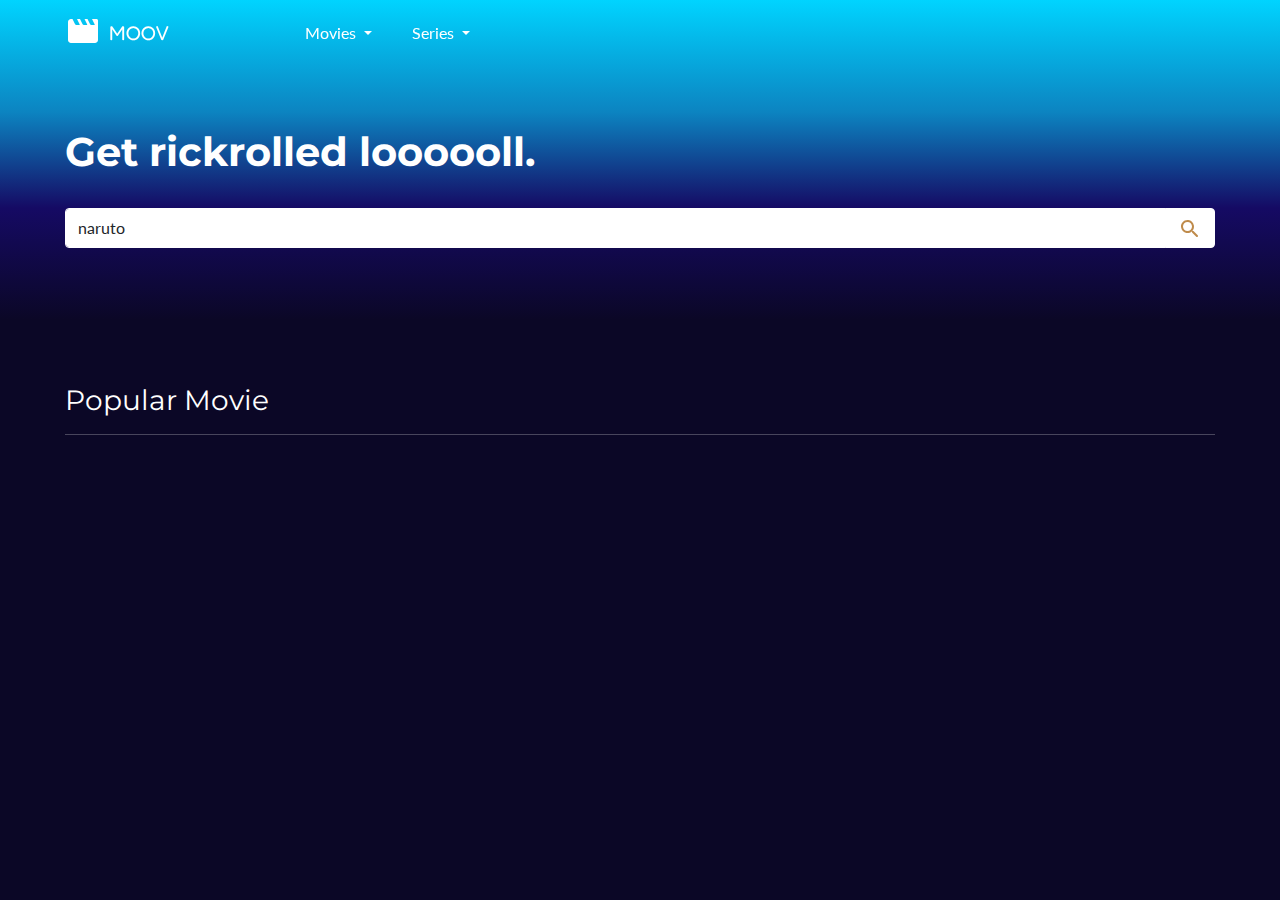
==== index.html @ d7548605 "Home, movies, series" ====
<!doctype html>
<html lang="en">
<head id="head">
    <meta charset="UTF-8">
    <meta name="viewport"
          content="width=device-width, user-scalable=no, initial-scale=1.0, maximum-scale=1.0, minimum-scale=1.0">
    <meta http-equiv="X-UA-Compatible" content="ie=edge">
    <title>Paguyuban Movies</title>
    <link rel="icon" href="https://trendnesia.com/wp-content/uploads/2021/03/menggokil.jpg" type="image/gif"
          sizes="16x16">
    <title>Paguyuban Movies</title>
    <!-- CSS -->
    <link rel="stylesheet" href="style.css">
    <!-- FONT -->
    <link rel="preconnect" href="https://fonts.gstatic.com">
    <link
        href="https://fonts.googleapis.com/css2?family=Fredoka+One&family=Lato:wght@400;700&family=Montserrat:wght@500&display=swap"
        rel="stylesheet">

    <!--    BOOTSTRAP-->
    <link rel="stylesheet" href="css/bootstrap-icons.css">
    <link rel="stylesheet" href="css/bootstrap.min.css">
</head>
<body class="body">
<!--NAVBAR-->
<nav class="navbar navbar-dark navbar-expand-lg fixed-top" id="navigation">
    <div class="container-fluid col-md-11">
        <div class="navbar-brand col-md-2 d-flex justify-content-start">
            <svg xmlns="http://www.w3.org/2000/svg" height="36px" viewBox="0 0 24 24" width="36px" fill="#FFFFFF">
                <path
                    d="M18 4l1.82 3.64c.08.16-.04.36-.22.36h-1.98c-.38 0-.73-.21-.89-.55L15 4h-2l1.82 3.64c.08.16-.04.36-.22.36h-1.98c-.38 0-.73-.21-.89-.55L10 4H8l1.82 3.64c.08.16-.04.36-.22.36H7.62c-.38 0-.73-.21-.9-.55L5 4H4c-1.1 0-2 .9-2 2v12c0 1.1.9 2 2 2h16c1.1 0 2-.9 2-2V5c0-.55-.45-1-1-1h-3z"/>
            </svg>
            <h5 class="ms-2 mt-2 title">
                <a href="index.html" class="text-decoration-none text-reset">
                    MOOV
                </a>
            </h5>
        </div>
        <button class="navbar-toggler" type="button" data-bs-toggle="collapse"
                data-bs-target="#navbarSupportedContent" aria-controls="navbarSupportedContent"
                aria-expanded="false" aria-label="Toggle navigation">
            <span class="navbar-toggler-icon"></span>
        </button>
        <div class="collapse navbar-collapse" id="navbarSupportedContent">
            <ul class="navbar-nav me-auto mx-4 mb-lg-0">
                <li class="nav-item dropdown me-4">
                    <a class="nav-link active dropdown-toggle" href="#" id="navbarDropdown"
                       role="button" data-bs-toggle="dropdown" aria-expanded="false">
                        Movies
                    </a>
                    <ul class="dropdown-menu" aria-labelledby="navbarDropdown">
                        <li><a class="dropdown-item" href="movies.html" id="popularMoviesBtn">Popular</a></li>
                        <li><a class="dropdown-item" href="movies.html" id="upcomingMoviesBtn">Upcoming</a></li>
                        <li><a class="dropdown-item" href="movies.html" id="topRatedMoviesBtn">Top Rated</a></li>
                    </ul>
                </li>
                <li class="nav-item dropdown me-4">
                    <a class="nav-link active dropdown-toggle" href="#" id="navbarDropdown"
                       role="button" data-bs-toggle="dropdown" aria-expanded="false">
                        Series
                    </a>
                    <ul class="dropdown-menu" aria-labelledby="navbarDropdown">
                        <li><a class="dropdown-item" href="movies.html" id="popularSeriesBtn">Popular</a></li>
                        <li><a class="dropdown-item" href="movies.html" id="upcomingSeriesBtn">Upcoming</a></li>
                        <li><a class="dropdown-item" href="movies.html" id="topRatedSeriesBtn">Top Rated</a></li>
                    </ul>
                </li>
            </ul>
        </div>
</nav>
<!--  -->

<!--HEADER-->

<div class="jumbotron jumbotron-fluid my-mt" id="jumbotron">
    <div class="container-fluid col-md-11">
        <h1 class="title display-6 fw-bold">Get rickrolled loooooll.</h1>
        <br>
        <div class="input-group mb-0">
            <input type="text" class="form-light form-control rounded-start" placeholder="ex. Man of Steel" aria-label="Recipient's username"
                   aria-describedby="button-addon2" id="search-input" value="naruto">
            <button class="btn light" type="button" id="search-button">
                <svg xmlns="http://www.w3.org/2000/svg" height="24px" viewBox="0 0 24 24" width="24px" fill="#BF8B4B"><path d="M0 0h24v24H0V0z" fill="none"/><path d="M15.5 14h-.79l-.28-.27c1.2-1.4 1.82-3.31 1.48-5.34-.47-2.78-2.79-5-5.59-5.34-4.23-.52-7.79 3.04-7.27 7.27.34 2.8 2.56 5.12 5.34 5.59 2.03.34 3.94-.28 5.34-1.48l.27.28v.79l4.25 4.25c.41.41 1.08.41 1.49 0 .41-.41.41-1.08 0-1.49L15.5 14zm-6 0C7.01 14 5 11.99 5 9.5S7.01 5 9.5 5 14 7.01 14 9.5 11.99 14 9.5 14z"/></svg>
            </button>
        </div>
        <br>

        <div class="row" id="movie-list"></div>
    </div>
</div>

<!-- END HEADER-->

<!--CONTENTS-->
<div class="container-fluid">
    <div class="row mt-3 justify-content-center">
        <div class="col-md-11">
            <h3 class="title mb-3 mt-5">Popular Movie</h3>
            <hr>
            <!--    PAGINATION
            <nav aria-label="Page navigation example">
                <ul class="pagination justify-content-center" id="paginate">
                </ul>
            </nav>
            -->
            <!---->
            <div class="row" id="popular-movies"></div>
        </div>
    </div>
</div>
<!---->

<!-- Modal -->
<div class="modal fade" id="exampleModal" tabindex="-1" aria-labelledby="exampleModalLabel" aria-hidden="true">
    <div class="modal-dialog modal-lg modal-dialog-scrollable ">
        <div class="modal-content primary">
            <div class="modal-body">
                <div class="container-fluid">
                    <div class="row">
                        <p class="fs-4 title" id="title"></p>
                        <p id="original_title"></p>
                        <br><br><hr>
                        <div class="col-md-4" id="poster_path">
                        </div>
                        <div class="col-md-8">
                            <ul class="list-group">
                                <li class="list-group list-group-flush primary">
                                    <h6 class="fw-bold" style="color:#BF8B4B">Synopsis</h6>
                                    <br>
                                    <p id="synopsis"></p>
                                </li>
                                <br>
                                <li class="list-group list-group-flush primary">
                                    <h6 class="fw-bold" style="color:#BF8B4B ">Details</h6>
                                    <br>
                                    <div class="row">
                                        <div class="col-2">
                                            <p>Released</p>
                                        </div>
                                        <div class="col-1"><p> : </p></div>
                                        <div class="col-9">
                                            <p id="release_date"></p>
                                        </div>
                                    </div>
                                    <div class="row">
                                        <div class="col-2">
                                            <p>Genre</p>
                                        </div>
                                        <div class="col-1"><p> : </p></div>
                                        <div class="col-9">
                                            <p id="genres"></p>
                                        </div>
                                    </div>
                                </li>
                            </ul>
                        </div>
                    </div>
                </div>
            </div>
        </div>
    </div>
</div>
<!--END MODAL-->

<!--SCRIPTS-->
<script src="js/bootstrap.bundle.min.js"></script>
<script src="js/jquery-3.6.0.min.js"></script>
<script src="script.js"></script>
</body>
</html>
---- style.css ----
div.primary{
    background-color:#150F40;
}
li.primary{
    background-color:#150F40;
}
button.secondary{
    background-color:#BF8B4B;
    button-color:#BF8B4B;
}
input.form-light{
    border-color: white;
    font-family: 'Lato', sans-serif;
    font-weight: normal;
}
button.light{
    background-color:#FFFFFF;
    border-color: white;
}
a.secondary{
    color: #BF8B4B;
    border-color: #BF8B4B;
}
a.secondary:hover{
    background-color:#BF8B4B;
    border-color: #BF8B4B;
}
p.secondary{
    color:#BF8B4B;
}
span.input-group-text{
    background-color: white;
    border-color: transparent;
}
.body{
    background-color: #0B0726;
    color: white;
    font-family: 'Lato', sans-serif;
}
.navbar{
    background-color:transparent;
}
.fixed-top.scrolled {
    background-color: #150F40 !important;
    transition: background-color 200ms linear;
    box-shadow: 0px 10px 40px 15px rgba(0,0,0,0.50);
    -webkit-box-shadow: 0px 10px 40px 15px rgba(0,0,0,0.50);
    -moz-box-shadow: 0px 10px 40px 15px rgba(0,0,0,0.50);
}
.secondary{
    background-color:#BF8B4B;
}
h5.title{
    font-family: 'Fredoka One', cursive;
}
.title{
    font-family: 'Montserrat', sans-serif;
    font-weight: normal;
}
content{
    font-family: 'Lato', sans-serif;
    font-weight: normal;
}
div.content{
    vertical-align: middle;
    overflow: hidden;
    position: relative;
}
.modal{
    background-color: rgba(11,7,38,0.70);
}
.my-mt{
    padding-top: 8rem;
    padding-bottom: 3rem;
    background: rgb(11,7,38);
    background: linear-gradient(0deg, rgba(11,7,38,0) 0%, rgba(31,13,161,0.5018382352941176) 35%, rgba(12,132,193,1) 65%, rgba(0,212,255,1) 100%);
}
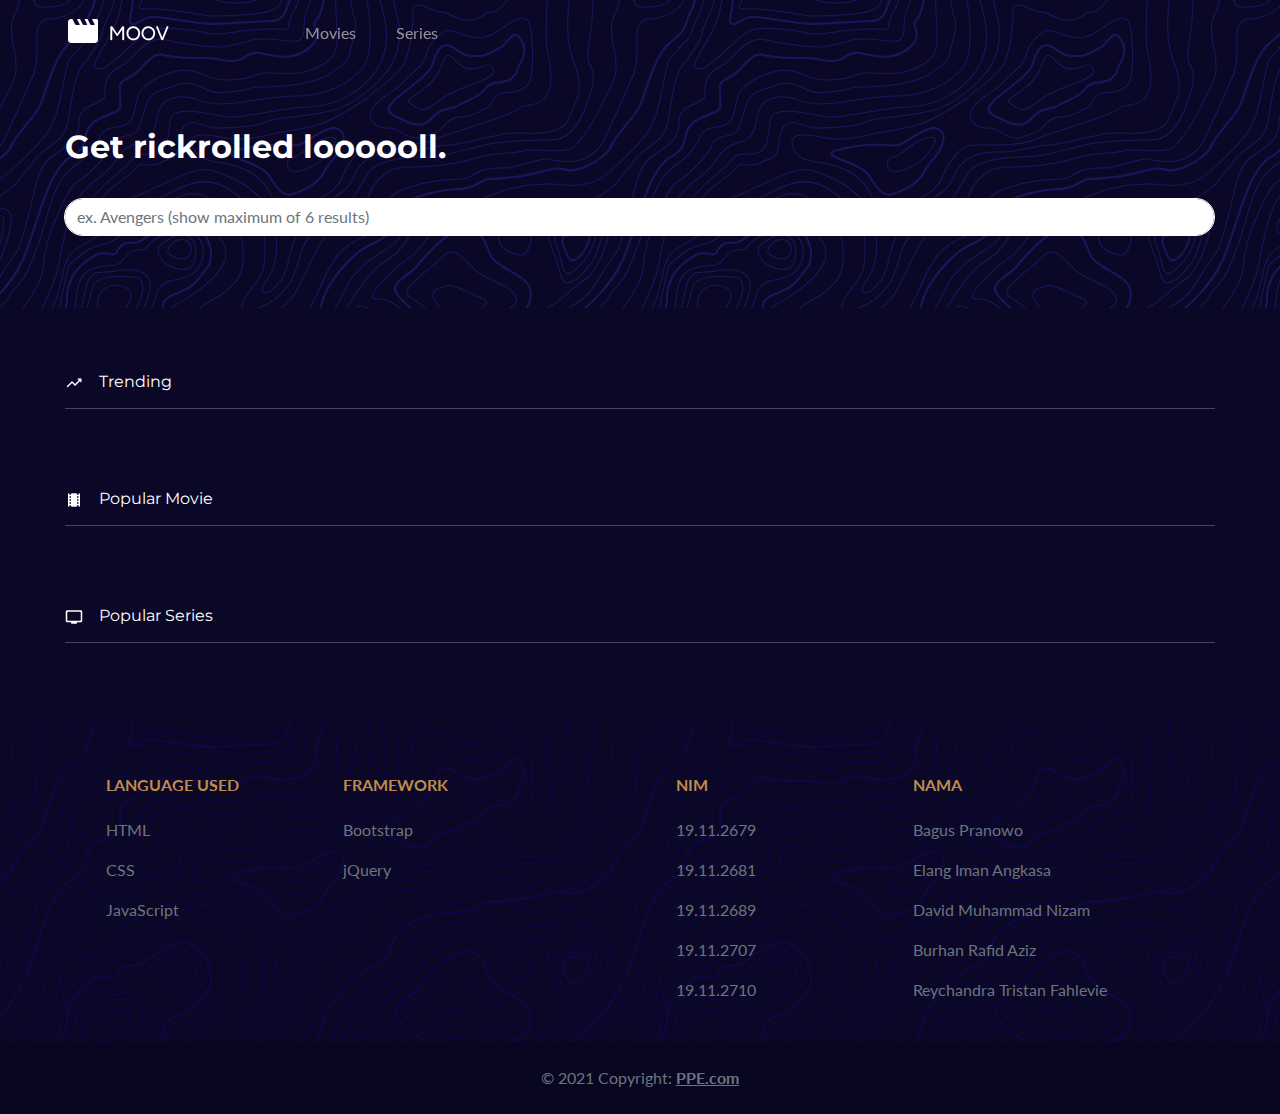
==== commit 5a83b650: "home, movies, series" ====
--- a/index.html
+++ b/index.html
@@ -6,8 +6,7 @@
           content="width=device-width, user-scalable=no, initial-scale=1.0, maximum-scale=1.0, minimum-scale=1.0">
     <meta http-equiv="X-UA-Compatible" content="ie=edge">
     <title>Paguyuban Movies</title>
-    <link rel="icon" href="https://trendnesia.com/wp-content/uploads/2021/03/menggokil.jpg" type="image/gif"
-          sizes="16x16">
+    <link rel="icon" href="assets/web-icon.png" type="image/gif" sizes="16x16">
     <title>Paguyuban Movies</title>
     <!-- CSS -->
     <link rel="stylesheet" href="style.css">
@@ -43,27 +42,15 @@
         </button>
         <div class="collapse navbar-collapse" id="navbarSupportedContent">
             <ul class="navbar-nav me-auto mx-4 mb-lg-0">
-                <li class="nav-item dropdown me-4">
-                    <a class="nav-link active dropdown-toggle" href="#" id="navbarDropdown"
-                       role="button" data-bs-toggle="dropdown" aria-expanded="false">
+                <li class="nav-item me-4">
+                    <a class="nav-link" href="movies.html">
                         Movies
                     </a>
-                    <ul class="dropdown-menu" aria-labelledby="navbarDropdown">
-                        <li><a class="dropdown-item" href="movies.html" id="popularMoviesBtn">Popular</a></li>
-                        <li><a class="dropdown-item" href="movies.html" id="upcomingMoviesBtn">Upcoming</a></li>
-                        <li><a class="dropdown-item" href="movies.html" id="topRatedMoviesBtn">Top Rated</a></li>
-                    </ul>
                 </li>
-                <li class="nav-item dropdown me-4">
-                    <a class="nav-link active dropdown-toggle" href="#" id="navbarDropdown"
-                       role="button" data-bs-toggle="dropdown" aria-expanded="false">
+                <li class="nav-item me-4">
+                    <a class="nav-link" href="series.html">
                         Series
                     </a>
-                    <ul class="dropdown-menu" aria-labelledby="navbarDropdown">
-                        <li><a class="dropdown-item" href="movies.html" id="popularSeriesBtn">Popular</a></li>
-                        <li><a class="dropdown-item" href="movies.html" id="upcomingSeriesBtn">Upcoming</a></li>
-                        <li><a class="dropdown-item" href="movies.html" id="topRatedSeriesBtn">Top Rated</a></li>
-                    </ul>
                 </li>
             </ul>
         </div>
@@ -74,14 +61,13 @@
 
 <div class="jumbotron jumbotron-fluid my-mt" id="jumbotron">
     <div class="container-fluid col-md-11">
-        <h1 class="title display-6 fw-bold">Get rickrolled loooooll.</h1>
+        <h2 class="title fw-bold">Get rickrolled loooooll.</h2>
         <br>
         <div class="input-group mb-0">
-            <input type="text" class="form-light form-control rounded-start" placeholder="ex. Man of Steel" aria-label="Recipient's username"
-                   aria-describedby="button-addon2" id="search-input" value="naruto">
-            <button class="btn light" type="button" id="search-button">
-                <svg xmlns="http://www.w3.org/2000/svg" height="24px" viewBox="0 0 24 24" width="24px" fill="#BF8B4B"><path d="M0 0h24v24H0V0z" fill="none"/><path d="M15.5 14h-.79l-.28-.27c1.2-1.4 1.82-3.31 1.48-5.34-.47-2.78-2.79-5-5.59-5.34-4.23-.52-7.79 3.04-7.27 7.27.34 2.8 2.56 5.12 5.34 5.59 2.03.34 3.94-.28 5.34-1.48l.27.28v.79l4.25 4.25c.41.41 1.08.41 1.49 0 .41-.41.41-1.08 0-1.49L15.5 14zm-6 0C7.01 14 5 11.99 5 9.5S7.01 5 9.5 5 14 7.01 14 9.5 11.99 14 9.5 14z"/></svg>
-            </button>
+            <span aria-hidden="true" class="fa fa-search fa-2x fa-search"></span>
+            <input type="text" class="form-light form-control rounded-pill" placeholder="ex. Avengers (show maximum of 6 results)" aria-label="Recipient's username"
+                   aria-describedby="button-addon2" id="search-input">
+            <button class="btn light" type="button" hidden="hidden" id="search-button"></button>
         </div>
         <br>
 
@@ -94,17 +80,23 @@
 <!--CONTENTS-->
 <div class="container-fluid">
     <div class="row mt-3 justify-content-center">
+
         <div class="col-md-11">
-            <h3 class="title mb-3 mt-5">Popular Movie</h3>
+            <h6 class="title mb-3 mt-5"><svg xmlns="http://www.w3.org/2000/svg" height="18px" viewBox="0 0 24 24" width="18px" fill="#FFFFFF"><path d="M0 0h24v24H0V0z" fill="none"/><path d="M16.85 6.85l1.44 1.44-4.88 4.88-3.29-3.29c-.39-.39-1.02-.39-1.41 0l-6 6.01c-.39.39-.39 1.02 0 1.41.39.39 1.02.39 1.41 0L9.41 12l3.29 3.29c.39.39 1.02.39 1.41 0l5.59-5.58 1.44 1.44c.31.31.85.09.85-.35V6.5c.01-.28-.21-.5-.49-.5h-4.29c-.45 0-.67.54-.36.85z"/></svg>&emsp;Trending</h6>
             <hr>
-            <!--    PAGINATION
-            <nav aria-label="Page navigation example">
-                <ul class="pagination justify-content-center" id="paginate">
-                </ul>
-            </nav>
-            -->
-            <!---->
-            <div class="row" id="popular-movies"></div>
+            <div class="row flex-row flex-nowrap overflow-auto pb-3" id="trending"></div>
+        </div>
+
+        <div class="col-md-11">
+            <h6 class="title mb-3 mt-5"><svg xmlns="http://www.w3.org/2000/svg" height="18px" viewBox="0 0 24 24" width="18px" fill="#FFFFFF"><path d="M0 0h24v24H0V0z" fill="none"/><path d="M18 4v1h-2V4c0-.55-.45-1-1-1H9c-.55 0-1 .45-1 1v1H6V4c0-.55-.45-1-1-1s-1 .45-1 1v16c0 .55.45 1 1 1s1-.45 1-1v-1h2v1c0 .55.45 1 1 1h6c.55 0 1-.45 1-1v-1h2v1c0 .55.45 1 1 1s1-.45 1-1V4c0-.55-.45-1-1-1s-1 .45-1 1zM8 17H6v-2h2v2zm0-4H6v-2h2v2zm0-4H6V7h2v2zm10 8h-2v-2h2v2zm0-4h-2v-2h2v2zm0-4h-2V7h2v2z"/></svg>&emsp;Popular Movie</h6>
+            <hr>
+            <div class="row flex-row flex-nowrap overflow-auto pb-3" id="popular-movies"></div>
+        </div>
+
+        <div class="col-md-11">
+            <h6 class="title mb-3 mt-5"><svg xmlns="http://www.w3.org/2000/svg" height="18px" viewBox="0 0 24 24" width="18px" fill="#FFFFFF"><path d="M21 3H3c-1.1 0-2 .9-2 2v12c0 1.1.9 2 2 2h5v1c0 .55.45 1 1 1h6c.55 0 1-.45 1-1v-1h5c1.1 0 1.99-.9 1.99-2L23 5c0-1.1-.9-2-2-2zm-1 14H4c-.55 0-1-.45-1-1V6c0-.55.45-1 1-1h16c.55 0 1 .45 1 1v10c0 .55-.45 1-1 1z"/></svg>&emsp;Popular Series</h6>
+            <hr>
+            <div class="row flex-row flex-nowrap overflow-auto pb-3" id="popular-series"></div>
         </div>
     </div>
 </div>
@@ -151,6 +143,24 @@
                                             <p id="genres"></p>
                                         </div>
                                     </div>
+                                    <div class="row">
+                                        <div class="col-2">
+                                            <p>Director</p>
+                                        </div>
+                                        <div class="col-1"><p> : </p></div>
+                                        <div class="col-9">
+                                            <p id="director"></p>
+                                        </div>
+                                    </div>
+                                    <div class="row">
+                                        <div class="col-2">
+                                            <p>Actor</p>
+                                        </div>
+                                        <div class="col-1"><p> : </p></div>
+                                        <div class="col-9">
+                                            <p id="actor"></p>
+                                        </div>
+                                    </div>
                                 </li>
                             </ul>
                         </div>
@@ -162,9 +172,82 @@
 </div>
 <!--END MODAL-->
 
+<!-- Footer -->
+<footer class="mt-5 text-center text-lg-start text-muted">
+    <!-- Section: Links  -->
+    <section class="footer pt-1">
+        <div class="text-start container text-md-start mt-5">
+            <!-- Grid row -->
+            <div class="row mt-3">
+
+                <!-- Grid column -->
+                <div class="col-md-3 col-lg-2 col-xl-2 mx-auto mb-4">
+                    <!-- Links -->
+                    <h6 class="text-uppercase fw-bold mb-4" style="color: #BF8B4B">
+                        Language Used
+                    </h6>
+                    <p>HTML</p>
+                    <p>CSS</p>
+                    <p>JavaScript</p>
+                </div>
+                <!-- Grid column -->
+
+                <!-- Grid column -->
+                <div class="col-md-3 col-lg-4 col-xl-3 mx-auto mb-4">
+                    <!-- Links -->
+                    <h6 class="text-uppercase fw-bold mb-4" style="color: #BF8B4B">
+                        Framework
+                    </h6>
+                    <p>Bootstrap</p>
+                    <p>jQuery</p>
+                </div>
+                <!-- Grid column -->
+
+                <!-- Grid column -->
+                <div class="col-md-3 col-lg-2 col-xl-2 mx-auto mb-4">
+                    <!-- Links -->
+                    <h6 class="text-uppercase fw-bold mb-4" style="color: #BF8B4B">
+                        NIM
+                    </h6>
+                    <p>19.11.2679</p>
+                    <p>19.11.2681</p>
+                    <p>19.11.2689</p>
+                    <p>19.11.2707</p>
+                    <p>19.11.2710</p>
+                </div>
+                <!-- Grid column -->
+
+                <!-- Grid column -->
+                <div class="col-md-3 col-lg-3 col-xl-3 mx-auto mb-md-0 mb-4">
+                    <!-- Links -->
+                    <h6 class="text-uppercase fw-bold mb-4" style="color: #BF8B4B">
+                        Nama
+                    </h6>
+                    <p>Bagus Pranowo</p>
+                    <p>Elang Iman Angkasa</p>
+                    <p>David Muhammad Nizam</p>
+                    <p>Burhan Rafid Aziz</p>
+                    <p>Reychandra Tristan Fahlevie</p>
+                </div>
+                <!-- Grid column -->
+            </div>
+            <!-- Grid row -->
+        </div>
+    </section>
+    <!-- Section: Links  -->
+
+    <!-- Copyright -->
+    <div class="text-center p-4" style="background-color: rgba(0, 0, 0, 0.1);">
+        © 2021 Copyright:
+        <a class="text-reset fw-bold" href="https:google.com/">PPE.com</a>
+    </div>
+    <!-- Copyright -->
+</footer>
+<!-- Footer -->
 <!--SCRIPTS-->
 <script src="js/bootstrap.bundle.min.js"></script>
 <script src="js/jquery-3.6.0.min.js"></script>
-<script src="script.js"></script>
+<script src="js/script.js"></script>
+<script src="js/transparent-nav.js"></script>
 </body>
 </html>--- a/style.css
+++ b/style.css
@@ -3,6 +3,10 @@
 }
 li.primary{
     background-color:#150F40;
+}
+.footer{
+    background-color: #0b0726;
+    background-image: url("data:image/svg+xml,%3Csvg xmlns='http://www.w3.org/2000/svg' width='600' height='600' viewBox='0 0 600 600'%3E%3Cpath fill='%231f00ff' fill-opacity='0.15' d='M600 325.1v-1.17c-6.5 3.83-13.06 7.64-14.68 8.64-10.6 6.56-18.57 12.56-24.68 19.09-5.58 5.95-12.44 10.06-22.42 14.15-1.45.6-2.96 1.2-4.83 1.9l-4.75 1.82c-9.78 3.75-14.8 6.27-18.98 10.1-4.23 3.88-9.65 6.6-16.77 8.84-1.95.6-3.99 1.17-6.47 1.8l-6.14 1.53c-5.29 1.35-8.3 2.37-10.54 3.78-3.08 1.92-6.63 3.26-12.74 5.03a384.1 384.1 0 0 1-4.82 1.36c-2.04.58-3.6 1.04-5.17 1.52a110.03 110.03 0 0 0-11.2 4.05c-2.7 1.15-5.5 3.93-8.78 8.4a157.68 157.68 0 0 0-6.15 9.2c-5.75 9.07-7.58 11.74-10.24 14.51a50.97 50.97 0 0 1-4.6 4.22c-2.33 1.9-10.39 7.54-11.81 8.74a14.68 14.68 0 0 0-3.67 4.15c-1.24 2.3-1.9 4.57-2.78 8.87-2.17 10.61-3.52 14.81-8.2 22.1-4.07 6.33-6.8 9.88-9.83 12.99-.47.48-.95.96-1.5 1.48l-3.75 3.56c-1.67 1.6-3.18 3.12-4.86 4.9a42.44 42.44 0 0 0-9.89 16.94c-2.5 8.13-2.72 15.47-1.76 27.22.47 5.82.51 6.36.51 8.18 0 10.51.12 17.53.63 25.78.24 4.05.56 7.8.97 11.22h.9c-1.13-9.58-1.5-21.83-1.5-37 0-1.86-.04-2.4-.52-8.26-.94-11.63-.72-18.87 1.73-26.85a41.44 41.44 0 0 1 9.65-16.55c1.67-1.76 3.18-3.27 4.83-4.85.63-.6 3.13-2.96 3.75-3.57a71.6 71.6 0 0 0 1.52-1.5c3.09-3.16 5.86-6.76 9.96-13.15 4.77-7.42 6.15-11.71 8.34-22.44.86-4.21 1.5-6.4 2.68-8.6.68-1.25 1.79-2.48 3.43-3.86 1.38-1.15 9.43-6.8 11.8-8.72 1.71-1.4 3.26-2.81 4.7-4.3 2.72-2.85 4.56-5.54 10.36-14.67a156.9 156.9 0 0 1 6.1-9.15c3.2-4.33 5.9-7.01 8.37-8.07 3.5-1.5 7.06-2.77 11.1-4.02a233.84 233.84 0 0 1 7.6-2.2l2.38-.67c6.19-1.79 9.81-3.16 12.98-5.15 2.14-1.33 5.08-2.33 10.27-3.65l6.14-1.53c2.5-.63 4.55-1.2 6.52-1.82 7.24-2.27 12.79-5.06 17.15-9.05 4.05-3.72 9-6.2 18.66-9.9l4.75-1.82c1.87-.72 3.39-1.31 4.85-1.91 10.1-4.15 17.07-8.32 22.76-14.4 6.05-6.45 13.95-12.4 24.49-18.92 1.56-.96 7.82-4.6 14.15-8.33v-64.58c-4 8.15-8.52 14.85-12.7 17.9-2.51 1.82-5.38 4.02-9.04 6.92a1063.87 1063.87 0 0 0-6.23 4.98l-1.27 1.02a2309.25 2309.25 0 0 1-4.87 3.9c-7.55 6-12.9 10.05-17.61 13.19-3.1 2.06-3.86 2.78-8.06 7.13-5.84 6.07-11.72 8.62-29.15 10.95-11.3 1.5-20.04 4.91-30.75 11.07-1.65.94-7.27 4.27-6.97 4.1-2.7 1.58-4.69 2.69-6.64 3.66-5.63 2.8-10.47 4.17-15.71 4.17-17.13 0-41.44 11.51-51.63 22.83-12.05 13.4-31.42 27.7-45.25 31.16-7.4 1.85-11.85 7.05-14.04 14.69-1.26 4.4-1.58 8.28-1.58 13.82 0 .82.01.98.24 3.63.45 5.18.35 8.72-.77 13.26-1.53 6.2-4.89 12.6-10.59 19.43-13.87 16.65-22.88 46.58-22.88 71.68 0 2.39.02 4.26.06 8.75.12 10.8.1 15.8-.22 21.95-.56 11.18-2.09 20.73-5 29.3h-1.05c2.94-8.56 4.49-18.12 5.05-29.35.31-6.13.34-11.1.22-21.9-.04-4.48-.06-6.36-.06-8.75 0-25.32 9.07-55.47 23.12-72.32 5.6-6.72 8.88-12.99 10.38-19.03 1.09-4.4 1.18-7.85.74-12.93-.23-2.7-.24-2.86-.24-3.72 0-5.62.32-9.57 1.62-14.1 2.28-7.95 6.97-13.44 14.76-15.39 13.6-3.4 32.82-17.59 44.75-30.84C409 360.14 433.58 348.5 451 348.5c5.07 0 9.77-1.33 15.26-4.07 1.93-.96 3.9-2.05 6.58-3.62-.3.18 5.33-3.16 6.98-4.11 10.82-6.21 19.66-9.67 31.11-11.2 17.23-2.3 22.9-4.75 28.57-10.64 4.25-4.41 5.04-5.16 8.22-7.28 4.68-3.11 10.01-7.14 17.55-13.14a1113.33 1113.33 0 0 0 4.86-3.89l1.28-1.02a4668.54 4668.54 0 0 1 6.23-4.98c3.67-2.9 6.55-5.12 9.07-6.95 4.37-3.19 9.16-10.56 13.29-19.4v66.9zm0-116.23c-.62.01-1.27.06-1.95.13-6.13.63-13.83 3.45-21.83 7.45-3.64 1.82-8.46 2.67-14.17 2.71-4.7.04-9.72-.47-14.73-1.33-1.7-.3-3.26-.61-4.67-.93a31.55 31.55 0 0 0-3.55-.57 273.4 273.4 0 0 0-16.66-.88c-10.42-.16-17.2.74-17.97 2.73-.38.97.6 2.55 3.03 4.87 1.01.97 2.22 2.03 4.04 3.55a1746.07 1746.07 0 0 0 4.79 4.02c1.39 1.2 3.1 1.92 5.5 2.5.7.16.86.2 2.64.54 3.53.7 5.03 1.25 6.15 2.63 1.41 1.76 1.4 4.54-.15 8.88-2.44 6.83-5.72 10.05-10.19 10.33-3.63.23-7.6-1.29-14.52-5.06-4.53-2.47-6.82-7.3-8.32-15.26-.17-.87-.32-1.78-.5-2.86l-.43-2.76c-1.05-6.58-1.9-9.2-3.73-10.11-.81-.4-1.59-.74-2.36-1-2.27-.77-4.6-1.02-8.1-.92-2.29.07-14.7 1-13.77.93-20.55 1.37-28.8 5.05-37.09 14.99a133.07 133.07 0 0 0-4.25 5.44l-2.3 3.09-2.51 3.32c-4.1 5.36-7.06 8.48-10.39 11.12-.65.52-1.33 1.04-2.13 1.62l-4.11 2.94a106.8 106.8 0 0 0-5.16 3.99c-4.55 3.74-9.74 8.6-16.25 15.38-8.25 8.58-11.78 13.54-11.7 15.95.07 1.65 1.64 2.11 6.79 2.38 1.61.09 2.15.12 2.98.2 2.95.24 5.09.73 6.81 1.68 7.48 4.15 11.63 7.26 13.95 11.58 3.3 6.15.8 12.88-8.89 20.26-8.28 6.3-11.1 10.37-11.31 14.96-.06 1.17 0 1.93.26 4.43.69 6.47.25 10.65-2.8 17.42a44.23 44.23 0 0 1-4.16 7.53c-2.82 3.97-5.47 5.74-10.6 7.69-.43.16-3.34 1.23-4.27 1.59-1.8.68-3.38 1.36-5.01 2.14-4.18 2-8.4 4.6-13.1 8.24-8.44 6.51-13.23 14.56-15.98 25.06-1.1 4.2-1.55 6.81-2.8 15.21-1.26 8.6-2.17 12.64-4.08 16.55-2.1 4.28-11.93 26.59-12.97 28.88a382.7 382.7 0 0 1-6.37 13.41c-4.07 8.11-7.61 14.07-10.73 17.81-5.38 6.46-8.98 14.37-13.77 28.42a810.14 810.14 0 0 0-1.89 5.6c-1.8 5.35-2.96 8.6-4.26 11.85-6.13 15.32-25.43 26.31-46.46 26.31-11.2 0-20.58-2.74-31.02-8.55-5.6-3.13-4.55-2.42-22.26-14.54-14.33-9.8-17.7-10.73-20.47-6.9-.37.5-1.81 2.74-1.83 2.77a52.24 52.24 0 0 1-4.94 5.9c-.73.79-5.52 5.87-6.97 7.45-2.38 2.6-4.3 4.81-5.98 6.93a45.6 45.6 0 0 0-5.08 7.66c-1.29 2.57-1.9 5.25-2.66 10.6a997.6 997.6 0 0 1-.46 3.18h-1l.47-3.32c.77-5.45 1.4-8.2 2.75-10.9a46.54 46.54 0 0 1 5.2-7.84c1.7-2.14 3.63-4.38 6.03-6.98 1.45-1.59 6.24-6.68 6.96-7.46a51.58 51.58 0 0 0 4.84-5.78s1.47-2.26 1.86-2.8c3.25-4.5 7.08-3.44 21.84 6.67 17.67 12.08 16.62 11.38 22.19 14.48 10.3 5.73 19.5 8.43 30.53 8.43 20.65 0 39.57-10.77 45.54-25.69a219.7 219.7 0 0 0 4.24-11.8 6752.32 6752.32 0 0 0 1.88-5.6c4.83-14.16 8.47-22.14 13.96-28.73 3.05-3.66 6.56-9.57 10.6-17.61 1.97-3.93 4.04-8.31 6.35-13.38 1.03-2.28 10.88-24.61 12.98-28.91 1.85-3.79 2.75-7.76 4-16.25 1.24-8.44 1.7-11.07 2.81-15.32 2.8-10.7 7.71-18.94 16.33-25.6a73.18 73.18 0 0 1 13.29-8.35c1.66-.8 3.27-1.48 5.08-2.18.94-.36 3.86-1.43 4.28-1.59 4.95-1.88 7.44-3.55 10.14-7.33 1.35-1.9 2.68-4.3 4.06-7.37 2.97-6.58 3.39-10.59 2.72-16.9a27.13 27.13 0 0 1-.27-4.58c.22-4.94 3.21-9.24 11.7-15.7 9.33-7.11 11.66-13.34 8.62-19-2.2-4.09-6.25-7.12-13.55-11.17-1.57-.88-3.6-1.33-6.42-1.57-.8-.07-1.34-.1-2.95-.19-5.77-.3-7.63-.85-7.72-3.34-.1-2.81 3.5-7.87 11.97-16.69 6.53-6.8 11.75-11.69 16.33-15.45 1.79-1.47 3.42-2.72 5.2-4.03l4.12-2.94c.79-.58 1.46-1.08 2.1-1.59 3.26-2.6 6.16-5.65 10.21-10.94a383.2 383.2 0 0 0 2.5-3.32l2.31-3.09c1.8-2.39 3.04-4 4.29-5.48 8.47-10.17 16.98-13.96 37.27-15.3-.44.02 12-.9 14.32-.98 3.62-.1 6.05.16 8.46.98.8.27 1.62.62 2.47 1.04 2.27 1.14 3.17 3.87 4.27 10.85l.44 2.76c.17 1.07.33 1.97.5 2.83 1.44 7.69 3.62 12.29 7.8 14.57 6.76 3.68 10.6 5.15 13.99 4.94 4-.25 6.99-3.17 9.3-9.67 1.45-4.04 1.46-6.49.32-7.92-.9-1.12-2.28-1.62-5.57-2.27a55.8 55.8 0 0 1-2.67-.55c-2.54-.6-4.39-1.4-5.93-2.71a252.63 252.63 0 0 0-4.78-4.01 84.35 84.35 0 0 1-4.08-3.6c-2.73-2.6-3.86-4.43-3.28-5.95 1.02-2.64 7.82-3.54 18.93-3.37a230.56 230.56 0 0 1 16.73.88c2.76.39 3.2.49 3.68.6 1.4.3 2.95.62 4.62.91a82.9 82.9 0 0 0 14.56 1.32c5.56-.04 10.24-.86 13.73-2.6 8.1-4.05 15.89-6.9 22.17-7.56.7-.07 1.4-.11 2.05-.13v1zm0-100.94v1.5c-8.62 16.05-17.27 29.55-23.65 35.92-3.19 3.2-7.62 4.9-13.54 5.56-4.45.48-8.28.4-19.18-.2-9.91-.55-15.32-.44-20.52.78a84.05 84.05 0 0 1-15 2.11l-2.25.14c-12.49.75-19.37 1.78-32.72 5.74-4.5 1.33-9.27 2.49-14.3 3.48a246.27 246.27 0 0 1-32.6 3.97c-7.56.45-13.21.57-20.24.57-5.4 0-11.9 1.61-18 5.18-8.3 4.87-15.06 12.87-19.53 24.5a68.57 68.57 0 0 1-4.56 9.8c-3.6 6.2-6.92 8.99-13.38 12.18l-4.03 1.96a64.48 64.48 0 0 0-15.16 10.25c-8.2 7.33-13.72 16.63-22.54 35.6l-2.08 4.49c-7.3 15.7-11.5 23.3-17.35 29.87-7.7 8.66-20.25 14.42-40.31 20.08-4.37 1.23-19.04 5.08-19.24 5.13-6.92 1.87-11.68 3.34-15.63 4.92-10.55 4.22-18.71 10.52-36.38 26.52l-1.7 1.54c-8.58 7.76-13.41 11.9-18.81 15.88-3.95 2.9-8 5.67-12.97 8.91-2.06 1.34-10.3 6.6-12.33 7.94-11.52 7.5-18.53 13.04-24.62 20.08a62.01 62.01 0 0 0-6.44 8.85c-4.13 6.91-6.27 13.15-9.2 25.11l-1.54 6.26c-.6 2.45-1.15 4.54-1.72 6.58-2.97 10.7-6.9 17.36-14.78 26.91L69.6 491a148.51 148.51 0 0 0-4.19 5.3 23.9 23.9 0 0 0-3.44 6.28c-1.16 3.23-1.52 5.9-1.87 11.94-.58 10.05-1.42 15.04-4.63 22.67-1.57 3.72-5.66 14.02-6.41 15.8a73.46 73.46 0 0 1-3.57 7.4c-2.88 5.14-6.71 10.12-13.12 16.95-5.96 6.36-8.87 10.9-10.61 16a56.88 56.88 0 0 0-1.38 4.82l-.46 1.84h-1.03l.52-2.08c.52-2.09.92-3.49 1.4-4.9 1.8-5.25 4.78-9.9 10.84-16.36 6.35-6.78 10.13-11.7 12.97-16.77a72.5 72.5 0 0 0 3.52-7.29c.75-1.76 4.84-12.06 6.4-15.8 3.17-7.5 3.99-12.4 4.56-22.33.35-6.14.72-8.88 1.93-12.23a24.9 24.9 0 0 1 3.58-6.54c1.27-1.7 2.6-3.37 4.22-5.34l4.11-4.95c7.8-9.46 11.66-16 14.59-26.54.56-2.04 1.1-4.12 1.71-6.56l1.53-6.26c2.96-12.04 5.13-18.36 9.32-25.39 1.84-3.08 4-6.05 6.54-8.99 6.17-7.12 13.24-12.7 24.83-20.26 2.05-1.33 10.28-6.6 12.33-7.94 4.96-3.22 9-5.98 12.92-8.87 5.37-3.95 10.19-8.08 18.74-15.82l1.7-1.54c17.76-16.09 25.98-22.43 36.67-26.7 4-1.6 8.8-3.09 15.75-4.96.21-.06 14.87-3.9 19.22-5.13 19.9-5.61 32.32-11.31 39.85-19.78 5.76-6.48 9.93-14.02 17.18-29.64l2.09-4.5c8.87-19.07 14.44-28.46 22.77-35.9a65.48 65.48 0 0 1 15.38-10.4l4.04-1.97c6.3-3.1 9.47-5.77 12.96-11.77a67.6 67.6 0 0 0 4.48-9.67c4.56-11.84 11.47-20.02 19.97-25 6.25-3.66 12.93-5.32 18.5-5.32 7.01 0 12.65-.12 20.17-.57a245.3 245.3 0 0 0 32.47-3.96c5-.98 9.75-2.13 14.22-3.45 13.43-3.98 20.38-5.02 32.94-5.78l2.24-.14c5.76-.37 9.8-.9 14.85-2.09 5.31-1.25 10.79-1.35 22.6-.7 9.04.5 12.84.58 17.21.1 5.71-.62 9.94-2.26 12.95-5.26 6.44-6.45 15.3-20.37 24.35-36.72zm0 450.21c-1.28-4.6-2.2-10.55-3.33-20.25l-.24-2.04-.23-2.03c-1.82-15.7-3.07-21.98-5.55-24.47-2.46-2.46-3.04-5.03-2.52-8.64.1-.6.18-1.1.39-2.15.69-3.54.77-5.04.08-6.84-.91-2.38-3.31-4.41-7.79-6.26-5.08-2.09-6.52-4.84-4.89-8.44.66-1.45 1.79-3.02 3.52-5.01 1.04-1.2 5.48-5.96 5.08-5.53 6.15-6.7 8.98-11.34 8.98-16.48a15.2 15.2 0 0 1 6.5-12.89v1.26a14.17 14.17 0 0 0-5.5 11.63c0 5.47-2.93 10.29-9.24 17.16.38-.42-4.04 4.33-5.07 5.5-1.67 1.93-2.75 3.43-3.36 4.77-1.37 3.04-.23 5.22 4.36 7.1 4.71 1.95 7.32 4.16 8.34 6.83.78 2.04.7 3.67-.03 7.4-.2 1.03-.3 1.51-.38 2.09-.48 3.33.03 5.59 2.23 7.8 2.74 2.74 3.98 8.96 5.84 25.06l.24 2.03.23 2.04c.82 7.01 1.53 12.06 2.34 16.03v4.33zm0-62.16c-1.4-3.13-4.43-9.9-4.95-11.17-1.02-2.53-1.25-3.8-.91-5.18.2-.84 2.05-4.68 2.32-5.33a70.79 70.79 0 0 0 3.54-11.2v3.99a62.82 62.82 0 0 1-2.62 7.6c-.31.75-2.09 4.46-2.27 5.18-.28 1.12-.08 2.22.87 4.57.41 1.02 2.5 5.7 4.02 9.09v2.45zm0-85.09c-1.65 1.66-3.66 2.9-6.4 4.13-.25.1-13.97 5.47-20.4 8.43-9.35 4.32-16.7 5.9-23.03 5.25-5.08-.53-9.02-2.25-14.77-5.92l-3.2-2.07a77.4 77.4 0 0 0-5.44-3.27c-4.05-2.18-3.25-5.8 1.47-10.47 3.71-3.68 9.6-7.93 18.73-13.8l4.46-2.82c17.95-11.33 18.22-11.5 22.27-14.74 11.25-9 19.69-14.02 26.31-15.1v1.02c-6.37 1.1-14.62 6-25.69 14.86-4.1 3.28-4.34 3.44-22.36 14.8a652.4 652.4 0 0 0-4.45 2.83c-9.07 5.83-14.92 10.05-18.57 13.66-4.31 4.28-4.95 7.13-1.7 8.88 1.7.91 3.29 1.88 5.5 3.3l3.2 2.08c5.64 3.59 9.45 5.25 14.34 5.76 6.13.64 13.32-.9 22.52-5.15 6.46-2.98 20.18-8.35 20.4-8.44 3.04-1.37 5.1-2.71 6.81-4.69v1.47zm0-41.37v1c-6.56.26-12.11 3.13-19.71 9.08l-4.63 3.68a51.87 51.87 0 0 1-4.4 3.14c-.82.52-5.51 3.33-6.22 3.76-3.31 2-6.15 3.8-8.87 5.6a112.61 112.61 0 0 0-8.16 5.92c-4.61 3.72-7.4 6.9-7.97 9.35-.63 2.67 1.48 4.53 7.05 5.46 10.7 1.78 20.92-.05 30.45-4.65a61.96 61.96 0 0 0 17.1-12.2 41.8 41.8 0 0 0 5.36-7.42v1.92a38.94 38.94 0 0 1-4.64 6.19 62.95 62.95 0 0 1-17.39 12.41c-9.7 4.68-20.13 6.55-31.05 4.73-6.06-1-8.65-3.29-7.85-6.67.64-2.74 3.53-6.05 8.31-9.9 2.35-1.9 5.1-3.88 8.24-5.97 2.73-1.82 5.58-3.61 8.9-5.62.72-.44 5.4-3.24 6.22-3.75 1.26-.8 2.6-1.76 4.3-3.09.8-.62 3.9-3.1 4.63-3.67 7.77-6.1 13.49-9.04 20.33-9.3zm0-154.6v1c-1.75-.24-4.3.23-7.82 1.55-10.01 3.75-13.8 5.07-19.15 6.76-1.78.56-2.63.83-3.87 1.24-1.48.5-3.16.76-6.74 1.16a1550.34 1550.34 0 0 0-2.64.3c-7.8.94-11.28 2.47-11.28 6.07 0 4.45 2.89 13.18 7.96 25.81a57.34 57.34 0 0 1 2.33 7.6 258.32 258.32 0 0 1 .84 3.46c1.86 7.62 3.17 10.71 5.56 11.67 2.21.88 4.7.6 7.47-.72 3.48-1.69 7.22-4.94 11.2-9.47 1.52-1.7 2.97-3.49 4.59-5.57l3.16-4.1c2.59-3.23 6.07-12.21 8.39-20.23v3.45c-2.29 7.2-5.27 14.5-7.61 17.41-.44.55-2.67 3.46-3.15 4.09-1.63 2.1-3.1 3.9-4.62 5.62-4.08 4.61-7.9 7.94-11.53 9.7-2.99 1.44-5.77 1.75-8.28.74-2.84-1.13-4.2-4.34-6.15-12.35a2097.48 2097.48 0 0 1-.84-3.46c-.8-3.2-1.47-5.45-2.28-7.46-5.14-12.8-8.04-21.55-8.04-26.19 0-4.37 3.84-6.06 12.16-7.07a160.9 160.9 0 0 1 2.65-.3c3.5-.39 5.15-.64 6.53-1.1 1.26-.42 2.1-.7 3.88-1.26 5.34-1.68 9.11-3 19.1-6.74 3.53-1.32 6.22-1.84 8.18-1.61zM0 292c10.13-11.31 18.13-23.2 23.07-35.39 3.3-8.14 6.09-16.12 10.81-30.55l1.59-4.84c6.53-19.94 10.11-29.82 14.77-39.56 6.07-12.72 12.55-21.18 20.27-25.54 6.66-3.76 10.2-7.86 12.22-13.15a46.6 46.6 0 0 0 1.86-6.58c1.23-5.2 2.05-7.59 3.93-10.36 2.45-3.62 6.27-6.53 12.1-8.96 15.78-6.58 16.73-7.04 18.05-9.01.65-.98.83-2.15.74-4.51-.03-.73-.23-3.82-.24-4A93.8 93.8 0 0 1 119 94c0-10.04.18-11.37 2.37-13.15.52-.42 1.13-.8 2.07-1.3.27-.14 2.18-1.12 2.84-1.48a68.4 68.4 0 0 0 9.12-5.87c2.06-1.54 2.64-2.14 8.01-7.93 3.78-4.09 6.21-6.36 8.96-8.12 3.64-2.33 7.2-3.12 10.9-2.11 4.4 1.2 10.81 2 18.78 2.46 6.9.4 12.9.5 21.95.5 4.87 0 8.97.47 15.4 1.57 7.77 1.33 9.3 1.54 12.38 1.54 4.05 0 7.43-.88 10.68-2.95 5.06-3.22 8.11-4.67 11.2-5.2 3.62-.64 4.77-.46 16.55 2.06 17.26 3.7 30.85 1.36 41.06-9.7 5.1-5.53 5.48-8.9 3.48-14.8-.83-2.42-1.03-3.1-1.17-4.3-.29-2.52.5-4.71 2.71-6.93 2.65-2.65 4.72-9.17 6.22-18.29h2.03c-1.56 9.71-3.77 16.65-6.83 19.7-1.79 1.8-2.36 3.39-2.14 5.28.11 1 .3 1.63 1.07 3.9 2.22 6.53 1.76 10.66-3.9 16.8-10.77 11.66-25.07 14.13-42.95 10.3-11.42-2.45-12.55-2.62-15.78-2.06-2.77.48-5.62 1.84-10.47 4.92a20.93 20.93 0 0 1-11.76 3.27c-3.25 0-4.81-.22-12.73-1.57C212.74 59.46 208.73 59 204 59c-9.1 0-15.11-.1-22.07-.5-8.09-.47-14.62-1.29-19.2-2.54-5.62-1.53-10.17 1.38-17.85 9.66-5.5 5.94-6.08 6.53-8.28 8.18a70.38 70.38 0 0 1-9.38 6.03c-.68.37-2.58 1.35-2.84 1.49-.84.44-1.35.76-1.75 1.08C121.16 83.6 121 84.8 121 94c0 1.85.06 3.54.17 5.44 0 .17.2 3.28.24 4.03.1 2.75-.13 4.29-1.08 5.71-1.67 2.5-2.27 2.8-18.95 9.74-5.48 2.29-8.99 4.96-11.2 8.24-1.71 2.51-2.47 4.73-3.64 9.7-.83 3.5-1.21 4.92-1.94 6.83-2.18 5.73-6.05 10.19-13.1 14.18-7.3 4.12-13.55 12.28-19.46 24.66-4.6 9.64-8.17 19.46-14.67 39.32l-1.58 4.84c-4.75 14.47-7.54 22.48-10.86 30.69-5.28 13.01-13.95 25.65-24.93 37.6v-2.97zm0 78v-.5l1-.01c6.32 0 7.47 5.2 4.6 13.36a60.36 60.36 0 0 1-5.6 11.3v-1.92a57.76 57.76 0 0 0 4.65-9.72c2.69-7.6 1.71-12.02-3.65-12.02-.34 0-.67 0-1 .02v-46.59a340.96 340.96 0 0 0 13.71-8.34c13.66-9.46 29.79-37.6 29.79-53.59 0-18.1 21.57-72.64 32.23-79.42 12.71-8.09 32.24-27.96 35.8-37.75 1.93-5.3 5.5-7.27 14.42-9.37 6.15-1.44 8.64-2.42 10.67-4.79 1.5-1.74 2.72-4.79 4.33-10.3.23-.78 1.9-6.68 2.43-8.46 3.62-12.08 7.3-18.49 13.47-20.39 2.5-.76 3.03-.98 9.74-3.7 7.49-3.03 11.97-4.43 17.12-4.92 6.75-.65 13.13.75 19.55 4.67 5.43 3.32 12.19 4.72 20.17 4.56 6.03-.12 12.2-1.07 19.83-2.8 1.82-.4 7.38-1.74 8.26-1.94 2.69-.6 4.34-.89 5.48-.89 4.97 0 8.93-.05 14.2-.27 7.9-.32 15.56-.92 22.75-1.88 8.5-1.14 15.9-2.73 21.88-4.82 18.9-6.62 32.64-18.3 33.67-27.59.29-2.56.4-2.96 2.79-11.11 2.33-7.95 3.21-12.93 2.72-18.23-.2-2.24-.69-4.38-1.48-6.42-1.5-3.92-2.63-9.4-3.43-16.18h.9c.77 6.47 1.89 11.72 3.47 15.82a24.93 24.93 0 0 1 1.54 6.69c.5 5.46-.4 10.54-2.77 18.6-2.36 8.06-2.47 8.47-2.74 10.95-1.09 9.75-15.1 21.68-34.33 28.41-6.06 2.12-13.52 3.72-22.09 4.87-7.22.96-14.92 1.57-22.83 1.89-5.3.21-9.27.27-14.25.27-1.04 0-2.64.27-5.26.87-.87.2-6.43 1.53-8.26 1.94-7.68 1.73-13.92 2.7-20.03 2.82-8.15.17-15.1-1.27-20.71-4.7-6.23-3.81-12.4-5.16-18.93-4.54-5.04.48-9.44 1.86-16.84 4.86-6.75 2.74-7.29 2.95-9.82 3.73-5.73 1.76-9.28 7.96-12.81 19.72-.53 1.77-2.2 7.66-2.43 8.46-1.66 5.65-2.91 8.78-4.53 10.67-2.22 2.58-4.84 3.62-12.01 5.3-7.8 1.83-11.13 3.66-12.9 8.54-3.65 10.04-23.32 30.06-36.2 38.25C65.94 190 44.5 244.2 44.5 262c0 16.34-16.3 44.78-30.22 54.41-2.14 1.48-8.24 5.12-14.28 8.68v-1.16 46.09zm0-173.7v-1.11c7.42-3.82 14.55-10.23 21.84-18.98 3.8-4.56 14.21-18.78 15.79-20.55 1.8-2.04 4.06-3.96 7.42-6.45 1.08-.8 4.92-3.57 5.49-3.99 9.36-6.85 14-11.96 15.98-19.36.8-2.98 1.54-6.78 2.46-12.3.23-1.44 2-12.46 2.56-15.79 2.87-16.77 5.73-26.79 10.07-32.1C92.46 52.43 101.5 38.13 101.5 33c0-2.54.34-3.35 6.05-15.71.68-1.49 1.25-2.74 1.77-3.93 2.5-5.75 3.9-10.04 4.14-13.36h1c-.23 3.48-1.66 7.87-4.23 13.76-.52 1.2-1.09 2.45-1.78 3.95-5.54 12.01-5.95 12.99-5.95 15.29 0 5.47-9.09 19.84-20.11 33.31-4.2 5.12-7.03 15.06-9.86 31.64-.57 3.33-2.33 14.33-2.57 15.78-.92 5.56-1.67 9.38-2.48 12.4-2.05 7.68-6.82 12.93-16.35 19.91l-5.49 3.98c-3.3 2.45-5.51 4.34-7.27 6.31-1.53 1.73-11.94 15.93-15.76 20.53-7.52 9.02-14.88 15.6-22.61 19.46zm0 361.83v-4.33c.48 2.36 1 4.35 1.6 6.15 2 6.03 4.6 8.26 8.19 6.59C28.76 557.69 43.5 542.4 43.5 527c0-16.2 6.37-31.99 17.1-46.3 1.88-2.5 3.66-4.4 5.53-6 .73-.62 1.45-1.18 2.3-1.8l2-1.43c3.68-2.68 5.32-5.28 7.08-12.59.75-3.07 1.38-5.02 4.2-13.26l.63-1.88c3.24-9.58 4.56-14.97 4.17-18.65-.48-4.43-3.8-5.23-11.3-1.64a81.12 81.12 0 0 1-9.15 3.7c-13.89 4.67-26.96 5.8-42.66 5.42l-1.95-.05-1.45-.02a39.8 39.8 0 0 0-15.05 2.96A21.81 21.81 0 0 0 0 438.37v-1.26a23.55 23.55 0 0 1 4.55-2.57 40.77 40.77 0 0 1 16.92-3.02l1.95.05c15.6.38 28.57-.75 42.32-5.37a80.12 80.12 0 0 0 9.04-3.65c8.04-3.84 12.16-2.85 12.72 2.43.42 3.89-.92 9.34-4.21 19.08l-.64 1.88c-2.8 8.2-3.43 10.15-4.16 13.18-1.82 7.52-3.59 10.34-7.47 13.16l-2 1.43c-.84.6-1.54 1.15-2.25 1.75a35.45 35.45 0 0 0-5.37 5.84c-10.61 14.15-16.9 29.74-16.9 45.7 0 15.88-15 31.45-34.29 40.45-4.3 2.01-7.39-.66-9.56-7.18-.23-.68-.44-1.39-.65-2.13zm0-62.16v-2.45l1.46 3.27c2.1 4.8 3.46 10.33 4.26 16.77.66 5.3.84 9.3 1.04 18.5.2 9.32.5 12.75 1.63 15.05 1.28 2.6 3.67 2.35 8.29-1.5 17.14-14.3 21.82-22.9 21.82-38.62 0-7.17 1.1-12.39 3.7-17.68 2.27-4.67 3.65-6.62 13.4-19.62a69.8 69.8 0 0 1 7.6-8.79 44.76 44.76 0 0 1 3.54-3.06c.38-.3.64-.52.89-.74a10.47 10.47 0 0 0 2.63-3.32 35.78 35.78 0 0 0 2.26-5.94l.37-1.2.36-1.15c.29-.91.48-1.55.66-2.16.45-1.53.74-2.68.91-3.66.38-2.2.12-3.49-.85-4.15-2.35-1.61-9.28-.24-23.8 4.94-9.54 3.4-16.12 4.17-27.85 4.26-7.71.06-10.43.4-13.25 2.12-3.48 2.12-5.84 6.4-7.58 14.26-.5 2.2-.99 4.19-1.49 5.98v-3.98l.51-2.22c1.8-8.1 4.28-12.6 8.04-14.9 3.04-1.85 5.86-2.2 13.77-2.26 11.61-.09 18.1-.84 27.51-4.2 14.93-5.32 21.95-6.71 24.7-4.83 1.38.94 1.71 2.6 1.28 5.15a33.69 33.69 0 0 1-.94 3.78l-.66 2.17-.36 1.15-.37 1.2a36.64 36.64 0 0 1-2.33 6.1c-.8 1.53-1.61 2.52-2.86 3.61l-.92.77-1.02.83c-.9.74-1.65 1.4-2.47 2.18a68.84 68.84 0 0 0-7.48 8.66c-9.7 12.93-11.07 14.87-13.31 19.46-2.52 5.15-3.59 10.22-3.59 17.24 0 16.04-4.82 24.91-22.18 39.38-5.04 4.2-8.18 4.55-9.83 1.18-1.22-2.5-1.52-5.94-1.73-15.47-.2-9.16-.38-13.15-1.03-18.4-.79-6.34-2.12-11.8-4.19-16.49L0 495.98zM379.27 0h1.04l1.5 5.26c3.28 11.56 4.89 19.33 5.26 27.8.49 11.01-1.52 21.26-6.63 31.17-7.8 15.13-20.47 26.5-36.22 34.1-12.38 5.96-26.12 9.17-36.22 9.17-6.84 0-17.24 1.38-37.27 4.62l-2.27.37c-24.5 3.99-31.65 5-37.46 5-3.49 0-4.08-.08-19.54-2.8-3.56-.64-6.32-1.1-9-1.5-20.23-2.96-31-1.2-31.96 7.86-.1.85-.18 1.72-.29 2.81l-.27 2.73c-1.1 10.9-2.02 15.73-4.31 19.96-2.9 5.34-7.77 7.95-15.63 7.95-10.2 0-12.92.6-15.5 3.17.52-.51-5.03 5.85-8.16 8.7-2.75 2.5-14.32 12.55-15.77 13.83a341.27 341.27 0 0 0-6.54 5.92c-6.97 6.49-11.81 11.76-14.6 16.15-5.92 9.3-10.48 18.04-11.69 24.08-1.66 8.3 3.67 9.54 19.02 1.21a626.23 626.23 0 0 1 44.54-21.9c3.5-1.56 14.04-6.2 15.68-6.95 5.05-2.25 8.3-3.8 10.78-5.15l1.95-1.07 2.18-1.18c1.76-.94 3.38-1.76 5-2.55 18.1-8.72 34.48-10.46 50.33-1.2 22.89 13.34 38.28 37.02 38.28 56.44 0 19.12-.73 25.13-5.18 33.2a45.32 45.32 0 0 1-4.94 7.12c-6.47 7.77-11.81 16.2-12.76 21.27-1.2 6.34 4.69 7.03 20.17-.05 13.31-6.08 22.4-14.95 28.5-26.32a80.51 80.51 0 0 0 6.1-15.13c.9-2.98 3.17-11.65 3.41-12.48a29.02 29.02 0 0 1 1.75-4.83c7.47-14.93 21.09-30.5 36.25-37.24 7.61-3.38 13-9.65 19.4-20.79.84-1.48 4.26-7.64 5.14-9.17 3.52-6.1 6.22-9.7 9.37-11.98 10.15-7.4 28.7-11.1 50.29-11.1 7.52 0 16.54-1.24 27.51-3.58a420.1 420.1 0 0 0 14.96-3.52c-1.3.33 15.54-3.98 19.42-4.89 14.15-3.33 41.07-5.01 64.11-5.01 17.36 0 27.82-9.23 38.53-38.67 6.62-18.21 6.62-26.37 2.69-34.35l-1.18-2.37A13.36 13.36 0 0 1 587.5 58c0-4.03 0-4.01 2.5-24.56.46-3.73.8-6.74 1.12-9.64.9-8.45 1.38-15.2 1.38-20.8 0-.94-.02-1.94-.04-3h1c.03 1.06.04 2.06.04 3 0 5.65-.48 12.43-1.39 20.9-.3 2.91-.66 5.93-1.11 9.66-2.5 20.45-2.5 20.47-2.5 24.44 0 1.97.45 3.57 1.45 5.68.24.51 1.16 2.35 1.17 2.36 4.06 8.24 4.06 16.68-2.65 35.13-10.84 29.8-21.63 39.33-39.47 39.33-22.96 0-49.83 1.68-63.89 4.99-3.86.9-20.69 5.2-19.4 4.88a421.05 421.05 0 0 1-14.99 3.53c-11.04 2.35-20.11 3.6-27.72 3.6-21.4 0-39.76 3.67-49.7 10.9-3 2.19-5.64 5.7-9.1 11.68-.87 1.52-4.29 7.68-5.14 9.17-6.49 11.3-12 17.71-19.86 21.2-14.9 6.63-28.38 22.03-35.75 36.77a28.17 28.17 0 0 0-1.69 4.67c-.23.8-2.5 9.49-3.4 12.5a81.48 81.48 0 0 1-6.19 15.3c-6.2 11.56-15.44 20.58-28.96 26.76-16.1 7.36-23 6.55-21.58-1.04 1-5.29 6.4-13.83 12.99-21.73a44.33 44.33 0 0 0 4.82-6.96c4.35-7.88 5.06-13.77 5.06-32.72 0-19.04-15.19-42.4-37.72-55.55-15.57-9.08-31.62-7.38-49.45 1.21a132.9 132.9 0 0 0-7.14 3.71l-1.95 1.07a158.83 158.83 0 0 1-10.85 5.19c-1.65.74-12.18 5.38-15.69 6.95a625.25 625.25 0 0 0-44.46 21.86c-15.95 8.66-22.37 7.16-20.48-2.29 1.24-6.2 5.83-15.02 11.82-24.42 2.85-4.48 7.74-9.8 14.77-16.34 1.98-1.85 4.12-3.79 6.56-5.94 1.46-1.29 13.02-11.33 15.75-13.82 3.09-2.8 8.6-9.14 8.14-8.67 2.82-2.82 5.75-3.46 16.2-3.46 7.5 0 12.04-2.43 14.75-7.42 2.2-4.07 3.11-8.84 4.2-19.59l.26-2.73.3-2.81c.56-5.42 4.47-8.5 11.23-9.6 5.44-.88 12.51-.51 21.86.86 2.7.4 5.47.86 9.04 1.49 15.33 2.7 15.96 2.8 19.36 2.8 5.73 0 12.9-1.03 37.3-5l2.27-.36c20.1-3.26 30.52-4.64 37.43-4.64 9.95 0 23.54-3.18 35.78-9.08 15.57-7.5 28.09-18.73 35.78-33.65 5.02-9.75 7-19.82 6.51-30.67-.37-8.37-1.96-16.08-5.23-27.57L379.27 0zm13.68 0h1.02c.78 3.9 1.92 8.7 3.51 14.88 3.63 14.05 3.06 27.03-.75 38.77a61 61 0 0 1-11.35 20.68 138.36 138.36 0 0 1-19.32 18.77c-11.32 9.02-23.36 15.49-35.95 18.39a258.63 258.63 0 0 1-22.57 4.07c-3.17.44-6.36.85-10.3 1.32l-9.39 1.12c-11.53 1.41-17.45 2.55-21.64 4.46-9.28 4.21-28.35 6.04-49.21 6.04-1.37 0-2.8-.12-4.3-.35-2.62-.41-5-1.03-9.14-2.29-7.34-2.21-9.63-2.75-12.63-2.56-3.9.23-6.63 2.29-8.47 6.89-1.86 4.66-2.42 7.53-3.34 14.98-1.1 8.98-2.87 12.12-9.97 14.3a40.12 40.12 0 0 0-6.8 2.66c-.63.33-1.16.64-1.76 1.02l-1.34.86c-1.9 1.14-3.86 1.49-9.25 1.49-3.2 0-8.83-.55-9.51-.39-1.22.28-.75-.14-7.14 6.24-1.5 1.5-3.49 3.18-6.32 5.37-1.52 1.18-7.16 5.43-7.94 6.03-4.96 3.78-8.33 6.6-11.06 9.38-4.88 4.98-6.85 9.15-5.56 12.7 1.34 3.67 4.07 4.42 8.9 2.82a55.72 55.72 0 0 0 7.77-3.48c1.5-.77 7.78-4.13 9.37-4.96a116.8 116.8 0 0 1 12.31-5.68 162.2 162.2 0 0 0 11.04-4.84c2.04-.97 10.74-5.16 13-6.22 4.41-2.1 8.1-3.78 11.65-5.29 17.14-7.3 29.32-9.9 37.67-6.65l5.43 2.1c2.3.88 4.17 1.62 6.02 2.38a150.9 150.9 0 0 1 13.07 6c18.34 9.63 30.35 22.13 34.79 39.87 6.96 27.85 3.6 45.53-8.08 62.4-3.97 5.75-3.52 9.2.06 8.97 4.14-.28 10.21-4.95 15.11-12.52 3.1-4.8 5.1-10.45 8.05-21.53l1.69-6.35c.66-2.47 1.24-4.52 1.83-6.5 4.93-16.56 11-27.28 21.56-34.76 7.15-5.06 23.73-15.5 25.48-16.75 6.74-4.81 10.53-9.44 14.34-18 7.74-17.44 21.09-24.34 44.47-24.34 9.36 0 17.91-1.13 29.53-3.49a624.86 624.86 0 0 0 6.2-1.28c2.4-.5 4.07-.84 5.66-1.13 4.03-.74 7.04-1.1 9.61-1.1 4.44 0 9.39-1 31.39-5.99l2.95-.66c16.34-3.67 25.64-5.35 31.66-5.35 1.54 0 2.4.01 6.4.1 7.8.15 12.27.13 17.33-.2 16.41-1.06 26.73-5.36 29.8-14.56a87.1 87.1 0 0 1 3.55-8.83c-.15.31 2.29-4.96 2.9-6.38 5.38-12.3 5.57-21.92-1.44-39.44a86.4 86.4 0 0 1-5.26-20.72c-1.61-11.98-1.38-23.14.1-40.35l.2-2.12h1l-.2 2.2c-1.48 17.15-1.7 28.24-.11 40.14a85.4 85.4 0 0 0 5.2 20.47c7.1 17.78 6.91 27.67 1.43 40.22-.62 1.43-3.06 6.72-2.91 6.4a86.17 86.17 0 0 0-3.52 8.73c-3.23 9.72-13.9 14.15-30.68 15.24-5.1.33-9.58.35-17.42.2-3.98-.09-4.84-.1-6.37-.1-5.91 0-15.18 1.67-31.44 5.32l-2.95.67c-22.16 5.02-27.05 6.01-31.61 6.01-2.5 0-5.45.36-9.43 1.09-1.58.29-3.25.62-5.64 1.11a4894.21 4894.21 0 0 0-6.2 1.29c-11.68 2.37-20.3 3.51-29.73 3.51-23.02 0-36 6.71-43.53 23.66-3.9 8.8-7.82 13.58-14.7 18.5-1.78 1.27-18.36 11.7-25.48 16.75-10.34 7.32-16.3 17.87-21.19 34.23-.58 1.96-1.15 4-1.82 6.47l-1.69 6.35c-2.98 11.18-5 16.9-8.17 21.81-5.05 7.81-11.37 12.68-15.89 12.98-4.7.31-5.3-4.23-.94-10.53 11.52-16.64 14.82-34.03 7.92-61.6-4.35-17.42-16.16-29.72-34.27-39.22-4-2.1-8.2-4-12.99-5.97-1.84-.75-3.7-1.49-6-2.38l-5.43-2.08c-8.03-3.12-20.02-.58-36.92 6.63-3.52 1.5-7.21 3.19-11.61 5.27l-13 6.22c-4.71 2.22-8.16 3.75-11.11 4.88a115.87 115.87 0 0 0-12.21 5.63c-1.58.83-7.86 4.18-9.37 4.96a56.55 56.55 0 0 1-7.9 3.54c-5.3 1.75-8.62.85-10.17-3.43-1.46-4.02.66-8.5 5.8-13.74 2.75-2.82 6.16-5.66 11.15-9.48.79-.6 6.43-4.85 7.94-6.02a66.96 66.96 0 0 0 6.23-5.28c6.74-6.74 6.1-6.16 7.61-6.51.87-.2 6.69.36 9.74.36 5.22 0 7.03-.32 8.74-1.35l1.31-.84c.62-.4 1.18-.72 1.84-1.07a41.07 41.07 0 0 1 6.96-2.72c6.64-2.04 8.22-4.84 9.28-13.47.93-7.53 1.5-10.47 3.4-15.24 1.99-4.95 5.04-7.26 9.34-7.51 3.17-.2 5.5.35 12.97 2.6a63.54 63.54 0 0 0 9.02 2.26c1.45.22 2.83.34 4.14.34 20.71 0 39.7-1.82 48.8-5.96 4.32-1.96 10.29-3.1 21.93-4.53l9.4-1.12c3.92-.48 7.11-.88 10.27-1.32 8.16-1.14 15.4-2.43 22.49-4.06 12.42-2.86 24.33-9.26 35.55-18.2a137.4 137.4 0 0 0 19.18-18.64 60.02 60.02 0 0 0 11.15-20.32c3.76-11.57 4.32-24.36.75-38.23A284.86 284.86 0 0 1 392.95 0zM506.7 0h1.26c-.5.66-.9 1.18-1.17 1.51-3.95 4.96-6.9 7.92-9.82 9.57A10.02 10.02 0 0 1 492 12.5c-2.38 0-4.24.67-6.71 2.21l-2.65 1.71c-4.38 2.8-8.01 4.08-13.64 4.08-5.6 0-9.99-1.26-16.08-4.05a202.63 202.63 0 0 1-2.3-1.06l-2.18-.98c-1.6-.7-2.92-1.17-4.17-1.48a13.42 13.42 0 0 0-3.27-.43c-2.3 0-4.3-.68-11-3.37l-1.56-.62c-5-1.97-8.1-2.82-10.52-2.66-2.93.2-4.42 2.03-4.42 6.15 0 20.76-5.21 50.42-12.15 57.35-7.58 7.59-26.55 23.7-34.06 29.06-13.16 9.4-31.17 20.2-44.11 25.06a106.87 106.87 0 0 1-13.32 4.03c-3.28.78-6.6 1.43-11.25 2.24-.53.1-8.8 1.5-11.5 1.99-4.86.87-9.3 1.74-14 2.76-20.62 4.48-25.07 5.01-38.11 5.01-2.49 0-2.9-.07-14.05-2-2.42-.42-4.31-.73-6.15-1-8.11-1.19-13.83-1.36-17.64-.2-4.54 1.4-5.93 4.65-3.7 10.52 2.02 5.28 4.84 8.61 8.84 10.74 3.26 1.74 6.75 2.6 13.82 3.71 9.42 1.48 10.94 1.75 15.5 2.92a78.2 78.2 0 0 1 18.62 7.37c8.3 4.58 14.58 11.5 19.98 20.89 2.73 4.73 9.46 19.33 10.54 21.19 3.4 5.85 6.26 6.63 10.89 2 4.95-4.94 10.35-8.37 21.13-14.06.47-.25 2.06-1.1 2.12-1.12 7.98-4.21 11.92-6.51 15.87-9.54 5.11-3.9 8.66-8.1 10.77-13.11 8.52-20.24 20.75-33.31 32.46-33.31l5.5.03c10.53.08 17.35.02 24.9-.31 13.66-.62 23.78-2.09 29.39-4.67 5.85-2.7 13.42-5.49 24.18-9.02 3.46-1.14 6.29-2.05 12.7-4.1 7.7-2.45 11.08-3.54 15.17-4.9a1059.43 1059.43 0 0 1 11.33-3.72c3.67-1.2 5.96-2 8.03-2.78a59.88 59.88 0 0 0 6.66-2.94c1.87-.98 3.76-2.1 5.86-3.5 3.48-2.33 6.15-3.13 12.04-4.13l1.15-.2c5.71-1.01 9-2.3 12.76-5.63 7.82-6.96 8.58-23.18 3.84-44.52-1.7-7.67-2.1-19.28-1.57-35.47A837.22 837.22 0 0 1 546.76 0h1l-.15 3.06c-.32 6.42-.53 11.02-.68 15.62-.51 16.1-.12 27.65 1.56 35.21 4.82 21.68 4.04 38.2-4.16 45.48-3.91 3.48-7.37 4.84-13.24 5.87l-1.16.2c-5.76.99-8.32 1.75-11.65 3.98a63.73 63.73 0 0 1-5.96 3.56 60.86 60.86 0 0 1-6.77 2.99c-2.09.79-4.39 1.58-8.07 2.79a5398.31 5398.31 0 0 1-11.32 3.71c-4.1 1.37-7.48 2.46-15.18 4.92-6.42 2.04-9.24 2.95-12.7 4.08-10.73 3.53-18.27 6.3-24.07 8.98-5.76 2.66-15.97 4.14-29.77 4.77-7.56.33-14.4.39-24.95.31l-5.49-.03c-11.19 0-23.16 12.79-31.54 32.7-2.19 5.19-5.84 9.52-11.08 13.52-4.02 3.07-7.99 5.39-16.01 9.62l-2.12 1.12c-10.7 5.65-16.04 9.04-20.9 13.9-5.14 5.14-8.75 4.15-12.45-2.22-1.12-1.92-7.85-16.5-10.54-21.2-5.33-9.24-11.48-16.02-19.6-20.5a77.2 77.2 0 0 0-18.4-7.28c-4.5-1.17-6.02-1.43-15.4-2.9-7.17-1.12-10.74-2-14.13-3.81-4.22-2.25-7.2-5.77-9.3-11.27-2.43-6.39-.78-10.26 4.34-11.83 4-1.22 9.82-1.05 18.08.17 1.84.27 3.74.58 6.17 1 11.02 1.9 11.48 1.98 13.88 1.98 12.96 0 17.35-.52 37.9-4.99 4.71-1.02 9.16-1.9 14.03-2.77 2.71-.48 10.98-1.9 11.5-1.98 4.64-.81 7.95-1.46 11.2-2.23 4.55-1.07 8.76-2.34 13.2-4 12.83-4.81 30.79-15.59 43.88-24.94 7.47-5.33 26.4-21.4 33.94-28.94C407.3 61.98 412.5 32.49 412.5 12c0-4.61 1.86-6.9 5.35-7.15 2.63-.18 5.8.7 10.96 2.73l1.56.62c6.53 2.62 8.53 3.3 10.63 3.3 1.14 0 2.3.16 3.5.46 1.32.33 2.68.82 4.34 1.53a90.97 90.97 0 0 1 3.34 1.52l1.15.54c5.98 2.73 10.23 3.95 15.67 3.95 5.41 0 8.87-1.21 13.1-3.92.2-.13 2.1-1.38 2.66-1.72 2.62-1.63 4.64-2.36 7.24-2.36 1.47 0 2.94-.43 4.47-1.3 2.78-1.56 5.67-4.45 9.54-9.31l.7-.89zM324.54 600h-2.03c.49-2.96.91-6.2 1.28-9.66.44-4.1.76-8.25.98-12.21.08-1.39.14-2.65-.35-7.29-.47-1.94-.93-4.14-1.36-6.54-2.01-11.26-2.66-22.9-1.14-33.78a60.76 60.76 0 0 1 5.18-17.95 70.78 70.78 0 0 1 12.6-18.22c3.38-3.6 5.53-5.5 11.83-10.79 4.5-3.78 6.35-5.56 7.52-7.5.64-1.07.95-2.06.95-3.06 0-1.75 0-1.74-.75-9.23-.36-3.7-.57-6.3-.68-8.96-.5-12.1 1.62-19.6 8.11-21.76 15.9-5.3 25.89-12.1 33.45-25.54C409.6 390.65 425.85 376 436 376c12.36 0 20-1.96 29.41-8.8 6.76-4.92 9.5-6.6 12.47-7.46 2.22-.64 3.8-.74 9.12-.74 1.86 0 3.53-.83 5.57-2.62 1.08-.96 5.11-5.12 5.6-5.6 6.04-5.85 11.98-8.78 20.83-8.78 2.45 0 4.54.04 7.32.12 7.51.23 8.87.17 11.27-.7 3.03-1.1 5.53-3.03 14.75-11.17 8-7.06 10.72-8.92 22.87-16.47 1.44-.9 2.59-1.63 3.69-2.37a69.45 69.45 0 0 0 9.46-7.5c4.12-3.88 8.02-7.85 11.64-11.9v2.98a201.58 201.58 0 0 1-10.27 10.38c-3.18 3-6.2 5.35-9.72 7.7-1.12.76-2.28 1.5-3.75 2.4-12.05 7.5-14.71 9.32-22.6 16.28-9.46 8.35-12.01 10.32-15.39 11.55-2.74 1-4.19 1.06-12.01.82-2.76-.08-4.83-.12-7.26-.12-8.27 0-13.75 2.7-19.43 8.22-.44.43-4.52 4.64-5.68 5.66-2.37 2.09-4.46 3.12-6.89 3.12-5.1 0-6.6.1-8.56.66-2.67.78-5.29 2.37-11.85 7.15-9.8 7.13-17.85 9.19-30.59 9.19-9.22 0-24.96 14.2-34.13 30.49-7.84 13.94-18.24 21.02-34.55 26.46-5.31 1.77-7.21 8.51-6.75 19.78.1 2.6.31 5.19.68 8.84.75 7.62.75 7.58.75 9.43 0 1.38-.42 2.73-1.24 4.09-1.33 2.2-3.26 4.07-7.94 8-6.25 5.24-8.36 7.12-11.67 10.63a68.8 68.8 0 0 0-12.25 17.71 58.8 58.8 0 0 0-5 17.36c-1.49 10.66-.85 22.09 1.13 33.15.43 2.37.88 4.53 1.33 6.44.16.66.3 1.25.6 4.06a249.3 249.3 0 0 1-1.17 16.12c-.37 3.37-.78 6.53-1.25 9.44zm-13.4 0h-1.05l.12-.28c3.07-7.16 4.29-11.83 4.29-18.72 0-3.57-.07-4.93-.76-15.65-.77-12.04-1-19.64-.55-28.3.58-11.5 2.4-22.1 5.81-32.16 1.3-3.8 2.8-7.5 4.55-11.1 3.46-7.14 6.83-12.39 10.42-16.6a59.02 59.02 0 0 1 4.35-4.56c.43-.4 3-2.8 3.67-3.45 5.72-5.6 7.51-11.52 7.51-29.18 0-18.84 2.9-23.77 15.82-28.24 1.09-.37 1.92-.67 2.77-.98a51.3 51.3 0 0 0 6.1-2.7c4.95-2.6 9.64-6.22 14.44-11.42 25.5-27.63 37.15-35.16 56.37-35.16 8.28 0 14.54-1.95 22-6.3 1.78-1.03 13.82-8.82 18.16-11.27 2.83-1.59 5.66-3.03 8.63-4.39 7.92-3.6 13.97-4.45 26.6-4.8 7.53-.2 10.7-.49 14.26-1.58 4.55-1.4 8.06-4 10.93-8.43 2.2-3.41 6.85-7.08 14.66-12.06 1.61-1.03 3.27-2.05 5.65-3.5 9.53-5.85 11.56-7.13 14.81-9.57 5.34-4 9.3-8.37 13.68-14.77a204.2 204.2 0 0 0 5.62-8.75v1.9c-1.97 3.17-3.4 5.38-4.8 7.42-4.42 6.48-8.46 10.92-13.9 15-3.29 2.46-5.32 3.75-14.89 9.61a375.06 375.06 0 0 0-5.63 3.5c-7.7 4.9-12.26 8.52-14.36 11.76-3 4.63-6.7 7.39-11.48 8.85-3.68 1.12-6.9 1.42-14.53 1.63-12.5.34-18.44 1.18-26.2 4.7a111.08 111.08 0 0 0-8.56 4.35c-4.3 2.43-16.34 10.22-18.15 11.27-7.6 4.43-14.03 6.43-22.5 6.43-18.87 0-30.3 7.4-55.63 34.84-4.88 5.28-9.67 8.97-14.7 11.62-2 1.05-4 1.92-6.23 2.75-.86.32-1.7.62-5.37 1.87-5.08 1.76-7.44 3.25-9.28 6.37-2.23 3.78-3.29 9.94-3.29 20.05 0 17.9-1.87 24.07-7.8 29.89-.69.67-3.27 3.06-3.69 3.46a58.04 58.04 0 0 0-4.28 4.49c-3.53 4.14-6.86 9.32-10.28 16.38a95.19 95.19 0 0 0-4.5 10.99c-3.38 9.97-5.18 20.48-5.76 31.9-.44 8.6-.22 16.17.55 28.17.69 10.76.76 12.12.76 15.72 0 6.35-1.02 10.87-4.35 19zm25.08 0h-1c-.04-4.73.06-9.39.28-15.02.26-6.41-.4-11.79-2.53-24.37l-.31-1.86c-2.12-12.55-2.76-19.35-1.97-26.47 1.03-9.25 4.75-16.68 12-22.67 22.04-18.2 29.81-30.18 29.81-44.61 0-2.6-.3-4.81-.98-8.17-.97-4.79-1.1-5.68-.97-7.57.2-2.56 1.27-4.7 3.56-6.72 2.67-2.35 7.05-4.6 13.72-7.01 9.72-3.5 15.52-9.18 24.3-21.57l1.78-2.5c4.48-6.33 7.1-9.63 10.43-12.78 4.31-4.07 8.98-6.77 14.54-8.17 13.3-3.32 20.37-5.47 25.34-7.64a49.5 49.5 0 0 0 5.28-2.7c1.1-.65 1.75-1.04 4.24-2.6 2.7-1.68 5.22-2.08 11.38-2.28 5.44-.18 7.9-.43 10.97-1.41a21.47 21.47 0 0 0 9.54-6.22c4.87-5.3 10.03-7.61 17.79-8.9 1.07-.18 1.88-.3 3.86-.58 6.9-.97 9.94-1.69 13.48-3.62 4.5-2.45 6.79-4.44 23.46-19.68l3.14-2.85c9.65-8.71 16.12-13.83 21.42-16.48 4.25-2.12 7.6-4.69 11.22-8.6v1.45c-3.42 3.57-6.69 6-10.78 8.05-5.18 2.59-11.61 7.67-21.2 16.32l-3.12 2.85c-16.8 15.35-19.05 17.3-23.66 19.82-3.68 2-6.8 2.75-13.82 3.73-1.97.28-2.78.4-3.84.57-7.56 1.26-12.52 3.48-17.21 8.6a22.47 22.47 0 0 1-9.97 6.5c-3.2 1-5.72 1.27-11.25 1.45-5.98.2-8.39.57-10.89 2.13a144 144 0 0 1-4.25 2.61 50.48 50.48 0 0 1-5.39 2.75c-5.04 2.2-12.15 4.37-25.5 7.7-9.74 2.44-15.26 7.65-24.4 20.56l-1.77 2.5c-8.9 12.54-14.82 18.34-24.78 21.93-6.57 2.36-10.85 4.57-13.4 6.82-2.1 1.86-3.05 3.74-3.22 6.04-.13 1.76 0 2.63.95 7.3.7 3.42 1 5.7 1 8.37 0 14.79-7.93 27-30.18 45.39-7.03 5.8-10.64 13-11.64 22-.78 7-.14 13.73 1.96 26.2l.32 1.85c2.15 12.65 2.8 18.07 2.54 24.58-.22 5.57-.32 10.2-.28 14.98zM95.9 600h-2.04c.68-3.82 1.14-8.8 1.61-15.98.2-3.11.27-4.06.39-5.6 1.3-17.54 4.04-27.14 11.5-33.2 4.65-3.77 7.22-8.92 8.67-16 .51-2.52.7-3.87 1.33-9.17.66-5.5 1.16-8.06 2.24-10.36 1.45-3.09 3.82-4.69 7.39-4.69 14.28 0 38.48 9.12 53.6 20.2 8.66 6.35 21.26 13.32 31.74 17.11 13.03 4.71 21.89 4.41 24.75-1.73 1.7-3.64 1.92-4.11 2.65-5.77 2.93-6.67 4.69-12.2 5.25-17.5.23-2.17.24-4.23.02-6.2-.32-2.75-1.42-4.55-4.08-7.35l-1.32-1.37a30.59 30.59 0 0 1-2.41-2.79 30.37 30.37 0 0 1-2.5-4.07l-1.13-2.14c-1.62-3.1-2.68-4.6-4.12-5.56-5.26-3.5-14.8-5.5-28.55-6.83a272.42 272.42 0 0 0-9.04-.71l-2.18-.17c-9.57-.73-15.12-1.56-19.06-3.2C156.57 471.07 136 450.5 136 440c0-5.34 1.74-9.53 5.47-14.13 1.98-2.44 11.12-11.71 12.79-13.54 4.52-4.97 10.16-9.54 17.68-14.66 2.8-1.9 14.78-9.6 17.49-11.49a50.54 50.54 0 0 0 6.34-5.43c1.53-1.5 6.96-7.13 7.12-7.3 7.18-7.3 12.7-11.56 19.74-14.38 3.36-1.34 8.13-2.79 17.45-5.38a9577.18 9577.18 0 0 1 11.78-3.28 602.6 602.6 0 0 0 12.67-3.7c20.4-6.24 34-12.08 40.79-18.44 8.74-8.2 11.78-13.84 15.73-26.02 2.02-6.22 3.09-9.04 5.07-12.72 9.54-17.71 28.71-39.37 43.5-45.45C383.77 238.25 389 232.34 389 226c0-2.89 2.73-8.4 6.83-13.73 4.76-6.2 10.65-11.36 16.75-14.18 12.5-5.77 33.5-10.09 47.42-10.09 5.32 0 9.83-1.5 16.42-4.89 9.2-4.71 10.1-5.11 13.58-5.11 10.42 0 32.06-2.55 45.76-5.97l3.88-.98 3.47-.89c2.6-.66 4.33-1.08 5.93-1.43 3.9-.86 6.76-1.23 9.58-1.17 2.74.06 5.47.52 8.67 1.48 4.56 1.37 13.71-.9 22.87-5.68a68.07 68.07 0 0 0 9.84-6.2v2.4c-11.09 8.14-25.76 13.66-33.29 11.4a29.72 29.72 0 0 0-8.13-1.4c-2.63-.05-5.36.3-9.11 1.12a238 238 0 0 0-9.33 2.3l-3.9.99C522.38 177.43 500.58 180 490 180c-2.99 0-3.91.4-12.67 4.89-6.85 3.51-11.61 5.11-17.33 5.11-13.65 0-34.35 4.26-46.58 9.9-5.78 2.67-11.42 7.62-16 13.58-3.85 5.02-6.42 10.2-6.42 12.52 0 7.27-5.8 13.82-20.62 19.92-14.27 5.88-33.16 27.21-42.5 44.55-1.9 3.55-2.95 6.28-4.93 12.4-4.05 12.47-7.23 18.39-16.27 26.86-7.08 6.64-20.87 12.57-41.57 18.89a604.52 604.52 0 0 1-12.7 3.71 1495.1 1495.1 0 0 1-11.8 3.28c-9.24 2.58-13.97 4.01-17.24 5.32-6.73 2.69-12.05 6.8-19.05 13.92-.15.15-5.6 5.8-7.15 7.32a52.4 52.4 0 0 1-6.6 5.65c-2.74 1.92-14.75 9.63-17.5 11.5-7.4 5.04-12.94 9.52-17.33 14.35-1.72 1.9-10.8 11.11-12.71 13.46-3.47 4.26-5.03 8.03-5.03 12.87 0 9.5 20 29.5 33.38 35.08 3.67 1.53 9.1 2.34 18.45 3.05a586.23 586.23 0 0 0 4.34.32c3.24.23 5.07.37 6.93.55 14.08 1.37 23.82 3.4 29.45 7.17 1.82 1.2 3.02 2.91 4.8 6.29l1.11 2.13a28.55 28.55 0 0 0 2.34 3.81c.62.83 1.3 1.6 2.26 2.61.23.24 1.1 1.16 1.32 1.37 2.93 3.09 4.24 5.23 4.61 8.5.24 2.12.23 4.33-.01 6.64-.59 5.55-2.4 11.25-5.41 18.1-.74 1.67-.96 2.15-2.66 5.8-3.49 7.47-13.33 7.8-27.25 2.77-10.67-3.86-23.43-10.92-32.25-17.38C164.62 515.96 140.82 507 127 507c-5 0-6.4 3.02-7.64 13.29a99.03 99.03 0 0 1-1.36 9.33c-1.53 7.5-4.3 13.04-9.37 17.16-6.87 5.58-9.5 14.78-10.77 31.8-.11 1.52-.18 2.47-.38 5.57-.46 7.01-.91 11.99-1.57 15.85zm8.05 0h-1.02c.29-1.41.58-2.94.9-4.59l1.05-5.62c2.5-13.3 4.2-19.92 6.68-24.05 1.7-2.84 3.68-5.5 8.05-11.03 8.21-10.36 10.88-14.55 10.88-18.71l-.02-1.69c-.02-1.78-.02-2.7.02-3.77.21-5.05 1.47-8.2 4.64-9.4 3.92-1.5 10.39.44 20.12 6.43 9.56 5.88 17.53 10.7 25.91 15.66 1.31.78 14.27 8.41 17.67 10.45a714.21 714.21 0 0 1 6.42 3.9c13.82 8.5 38.94 5.05 46.3-7.83 3.6-6.28 4.54-8.52 7.78-17.32a82.3 82.3 0 0 1 1.18-3.07 42.27 42.27 0 0 1 4.06-7.64c9.33-13.98 14.92-26.1 14.92-36.72 0-3.66.75-6.62 3.36-14.85.52-1.64.83-2.66 1.15-3.73 3.64-12.23 3.04-19.12-4.29-24a23.1 23.1 0 0 0-9.98-3.78c-7.2-.93-14.49 1.17-23.91 5.88-1.55.78-6.64 3.44-7.6 3.93a62.6 62.6 0 0 0-4.14 2.3l-4.4 2.66c-11.62 6.92-20.4 9.18-32.81 6.08-3.32-.84-6.24-1.4-13.1-2.64-13.25-2.39-18.7-3.75-23.33-6.46-6.23-3.67-7.46-9.02-2.88-16.65A93.1 93.1 0 0 1 172 415.42a157 157 0 0 1 8.32-7.66c-.07.05 6.16-5.3 7.82-6.77a85.12 85.12 0 0 0 6.5-6.33c7.7-8.46 12.78-13.36 20.08-18.57 9.94-7.1 21.4-12.36 35.18-15.58 37.03-8.64 51-12.7 58.83-17.93 8.6-5.73 21.3-24.77 36.84-54.81 5.22-10.1 12.27-18.4 21.13-25.71 5.13-4.24 9.56-7.25 17.55-12.23 7.42-4.62 9.62-6.14 11.38-8.16a21.15 21.15 0 0 0 2.95-4.87c.61-1.3 2.87-6.47 3-6.77 1.36-3 2.56-5.4 3.95-7.73 6.53-10.97 16.03-18 31.4-20.8 12.73-2.3 19.85-2.7 29.68-2.3 3.25.13 4.13.16 5.6.14 5.15-.07 9.71-1.04 16.61-3.8 20.74-8.3 38.75-12.04 59.19-12.04 3.05 0 6.03.15 10.48.48l2.09.16c12.45.96 18.08.96 25.34-.63a49.65 49.65 0 0 0 14.09-5.45v1.15a50.52 50.52 0 0 1-13.88 5.28c-7.38 1.61-13.08 1.61-25.63.65l-2.08-.16c-4.43-.33-7.39-.48-10.41-.48-20.3 0-38.2 3.72-58.81 11.96-7.01 2.8-11.7 3.8-16.97 3.88-1.5.02-2.39-.01-5.66-.14-9.76-.4-16.8-.01-29.47 2.3-15.06 2.73-24.32 9.58-30.71 20.31a72.8 72.8 0 0 0-3.9 7.63c-.12.28-2.39 5.47-3.01 6.79a22 22 0 0 1-3.1 5.1c-1.86 2.13-4.07 3.66-11.6 8.35-7.95 4.96-12.35 7.95-17.44 12.15-8.76 7.23-15.73 15.43-20.89 25.4-15.61 30.2-28.36 49.32-37.16 55.19-7.98 5.32-21.97 9.39-59.17 18.07-13.65 3.18-24.98 8.39-34.82 15.42-7.22 5.16-12.27 10.01-19.92 18.43a86.07 86.07 0 0 1-6.57 6.4c-1.67 1.48-7.91 6.83-7.84 6.77-3.27 2.84-5.8 5.16-8.26 7.62a92.1 92.1 0 0 0-14.27 18.13c-4.3 7.16-3.22 11.89 2.53 15.26 4.47 2.63 9.88 3.99 23.24 6.39a185.7 185.7 0 0 1 12.92 2.6c12.11 3.03 20.64.84 32.06-5.96l4.4-2.65c1.66-1 2.96-1.73 4.2-2.35.95-.48 6.04-3.14 7.6-3.92 9.59-4.8 17.04-6.94 24.49-5.98a24.1 24.1 0 0 1 10.4 3.93c7.82 5.21 8.45 12.52 4.7 25.13-.32 1.07-.64 2.1-1.16 3.74-2.57 8.12-3.31 11.04-3.31 14.55 0 10.88-5.66 23.14-15.08 37.28a41.28 41.28 0 0 0-3.97 7.46c-.37.9-.73 1.82-1.18 3.04-3.25 8.85-4.21 11.13-7.84 17.47-7.67 13.42-33.43 16.95-47.7 8.18a578.4 578.4 0 0 0-6.4-3.89c-3.4-2.04-16.36-9.67-17.67-10.45-8.38-4.97-16.36-9.78-25.92-15.66-9.5-5.85-15.7-7.7-19.24-6.36-2.68 1.02-3.8 3.82-4 8.51a61.12 61.12 0 0 0-.02 3.72l.02 1.7c0 4.5-2.69 8.73-11.52 19.87-3.92 4.95-5.87 7.59-7.55 10.39-2.39 3.97-4.08 10.56-6.56 23.72l-1.05 5.62-.86 4.4zm10.5 0h-1c.03-.34.04-.68.04-1 0-12.39 8.48-33.57 19.16-43.37a26.18 26.18 0 0 0 3.67-4.17 35.8 35.8 0 0 0 2.88-4.9c.36-.72 1.75-3.66 2.1-4.36 3.22-6.29 6.84-6.54 16.97.39 1.34.9 6.07 4.16 6.4 4.38 2.62 1.8 4.67 3.2 6.7 4.56 5.03 3.39 9.37 6.2 13.51 8.7 14.33 8.67 25.49 13.27 34.11 13.27 16.86 0 32.71-5.95 39.6-14.8 1.59-2.04 3.2-5.17 5.06-9.63.8-1.92 1.64-4.06 2.67-6.8l2.74-7.33c4.66-12.44 7.76-19.06 11.56-23.27 7.9-8.79 14.87-36 14.87-52.67 0-1.9.17-3.11 1.02-8.27.37-2.2.58-3.6.74-5.07.63-5.51.21-9.46-1.68-12.39-4.6-7.1-19.7-9.23-38.46-4.78a100.57 100.57 0 0 0-18.94 6.3c-5.17 2.37-17.11 9.74-16.5 9.4-6.72 3.64-12.97 4.15-24.8 1.3-29.55-7.14-30.43-8.62-15.26-26.81 17.44-20.93 47.12-46.18 56.38-46.18 9.92 0 53.84-11.98 65.78-17.95 9.46-4.73 24.32-21.18 36.82-37.85.71-.95 13.5-21.6 19.2-29.6 9.35-13.13 18.22-22.55 26.95-27.53 7.29-4.17 13.16-10.28 18.8-18.73 1.93-2.9 10.52-17.65 12.73-20.41 1.54-1.93 3-3.21 4.52-3.89 14.07-6.25 24.22-9.04 39.2-9.04h29c4.05 0 7.36-.4 22.93-2.5l4.3-.57c9.92-1.3 16.57-1.93 21.77-1.93 1.66 0 2.95.01 6.03.04 18.61.19 28.55-.48 44.86-4.03 3.1-.67 6.13-1.78 9.11-3.31v1.12a37.96 37.96 0 0 1-8.9 3.17c-16.4 3.56-26.4 4.24-45.08 4.05-3.08-.03-4.36-.04-6.02-.04-5.15 0-11.76.63-21.64 1.92l-4.3.58c-15.64 2.11-18.94 2.5-23.06 2.5h-29c-14.81 0-24.84 2.75-38.8 8.96-1.34.6-2.69 1.78-4.14 3.6-2.16 2.68-10.72 17.39-12.68 20.33-5.72 8.57-11.7 14.8-19.13 19.04-8.57 4.9-17.36 14.23-26.63 27.24-5.68 7.97-18.47 28.64-19.22 29.63-12.6 16.8-27.52 33.32-37.18 38.15-12.06 6.03-56.14 18.05-66.22 18.05-8.82 0-38.39 25.15-55.62 45.82-14.6 17.52-14.19 18.21 14.74 25.2 11.6 2.8 17.6 2.3 24.09-1.2-.67.35 11.31-7.03 16.56-9.44 5.41-2.48 11.6-4.59 19.11-6.37 19.13-4.53 34.65-2.35 39.54 5.22 2.05 3.17 2.48 7.32 1.84 13.04a96.34 96.34 0 0 1-.75 5.13c-.84 5.08-1.01 6.29-1.01 8.1 0 16.9-7.03 44.33-15.13 53.33-3.68 4.09-6.76 10.65-11.37 22.96-.35.93-2.2 5.94-2.73 7.33-1.04 2.76-1.88 4.9-2.68 6.84-1.9 4.53-3.55 7.73-5.2 9.85-7.1 9.13-23.25 15.19-40.39 15.19-8.86 0-20.15-4.65-34.63-13.42-4.15-2.51-8.5-5.32-13.55-8.72a861.54 861.54 0 0 1-6.71-4.56l-6.4-4.39c-9.68-6.63-12.61-6.42-15.5-.75-.35.68-1.74 3.62-2.1 4.35a36.77 36.77 0 0 1-2.96 5.03c-1.12 1.57-2.37 3-3.81 4.33-10.47 9.6-18.84 30.51-18.84 42.63l-.03 1zm-29.65 0h-1.1c1.17-2.52 1.79-5.2 1.79-8 0-20 4.83-42.04 12.15-49.35 5.17-5.18 7.77-8.38 9.9-12.74 2.64-5.41 3.95-12 3.95-20.91 0-6.82 1.14-11.59 3.37-15.07 1.74-2.7 3.6-4.21 8.91-7.52a31.64 31.64 0 0 0 3.9-2.79c4.61-3.96 6.58-6.2 7.72-9.41 1.43-4.02.93-9.04-1.86-16.02a68.98 68.98 0 0 0-3.99-8.07l-.93-1.7a75.47 75.47 0 0 1-2.64-5c-5.16-10.71-3.77-18.9 7.68-29.78a204 204 0 0 1 26.81-21.55c3.96-2.69 16.8-10.8 19.24-12.5 1.99-1.4 4.33-3.3 7.77-6.3-.02 0 7.23-6.39 9.47-8.3 4.97-4.26 9.09-7.5 13.05-10.15 4.72-3.15 8.97-5.28 12.87-6.32 12.78-3.41 15.6-4.18 21.77-5.97 12.55-3.64 21.96-6.9 28.14-10a45.47 45.47 0 0 1 7.47-2.79c8.66-2.66 12.02-4.1 16.97-8.1 6.78-5.46 13.07-14.25 19.33-27.87 15.97-34.77 19.08-39.39 32.15-49.19 3.14-2.36 6.37-4.1 11.43-6.4l2.33-1.04c11.93-5.35 16.87-8.93 21.1-17.38 1.88-3.77 2.48-6.29 3.37-12.27.78-5.19 1.48-7.56 3.53-10.25 2.57-3.4 7.03-6.27 14.36-9.01 3.37-1.26 7.36-2.5 12.05-3.73 16.33-4.3 25.28-5.36 39.6-5.81 6.9-.22 9.5-.56 12.66-2 1.19-.54 2.36-1.23 3.58-2.11 3.7-2.7 8.14-4.54 13.24-5.67 5.71-1.27 10.69-1.54 18.7-1.45l2.35.02c2.82 0 6.8-1 19.7-4.69 10.83-3.08 15.95-4.31 19.3-4.31.82 0 1.9.13 3.55.41l5.01.9c9.82 1.68 17.44 1.89 25.15-.21 7.98-2.18 14.8-6.77 20.29-14.24V147c-5.47 7.04-12.21 11.42-20.03 13.55-7.88 2.15-15.63 1.94-25.58.23l-5-.9c-1.6-.26-2.64-.39-3.39-.39-3.2 0-8.32 1.22-19.74 4.48-12.35 3.53-16.3 4.52-19.26 4.52l-2.36-.02c-7.94-.1-12.85.17-18.47 1.42-4.97 1.11-9.3 2.9-12.88 5.5a21.4 21.4 0 0 1-3.75 2.22c-3.32 1.5-6 1.87-13.04 2.09-14.25.44-23.13 1.5-39.37 5.77a125.56 125.56 0 0 0-11.95 3.7c-7.17 2.7-11.49 5.46-13.93 8.68-1.9 2.52-2.58 4.76-3.33 9.8-.9 6.08-1.53 8.68-3.47 12.56a30.6 30.6 0 0 1-9.66 11.45c-3.12 2.26-5.95 3.73-11.93 6.4l-2.31 1.04c-5.01 2.27-8.18 3.99-11.25 6.29-12.9 9.68-15.93 14.17-31.85 48.8-6.31 13.76-12.7 22.68-19.6 28.25-5.08 4.1-8.53 5.57-17.3 8.27a44.64 44.64 0 0 0-7.33 2.73c-6.24 3.12-15.7 6.4-28.3 10.06a867.4 867.4 0 0 1-21.8 5.97c-3.77 1.01-7.93 3.1-12.56 6.19a137.35 137.35 0 0 0-12.95 10.07c-2.24 1.92-9.48 8.3-9.48 8.3a98.2 98.2 0 0 1-7.84 6.37c-2.46 1.72-15.32 9.83-19.26 12.5a203 203 0 0 0-26.69 21.45c-11.13 10.58-12.43 18.3-7.47 28.63a74.52 74.52 0 0 0 2.62 4.95l.94 1.7a69.84 69.84 0 0 1 4.03 8.17c2.88 7.2 3.4 12.46 1.89 16.73-1.22 3.43-3.28 5.77-8.02 9.84-1.14.97-2.32 1.8-5.3 3.67-3.92 2.45-5.69 3.89-7.31 6.42-2.13 3.3-3.22 7.89-3.22 14.53 0 9.05-1.34 15.79-4.05 21.34-2.19 4.49-4.85 7.77-10.1 13.01-7.07 7.07-11.85 28.9-11.85 48.65 0 2.8-.58 5.48-1.7 8zm282.54 0h-1.01l-1.1-5.8c-3.08-16.26-4.05-26.2-2.74-37.26.7-5.8.77-9.68.55-15.3-.18-4.45-.17-5.68.19-7.63.78-4.3 3.44-8.53 10.39-16.34 9.07-10.2 12.26-15.41 19.8-30.15 1.35-2.64 2.33-4.47 3.38-6.3.9-1.58 1.82-3.06 2.77-4.5 3.14-4.7 7.03-8.42 16.84-16.81 11.22-9.6 15.5-13.86 18.13-19.13.7-1.4 1.3-2.8 1.93-4.4a206 206 0 0 0 1.49-4.05c3.63-9.94 8.01-13.93 22.9-17.81 4.99-1.3 20.55-5.13 21.38-5.34 16.19-4.1 25.33-7.36 33.48-12.6 5.86-3.77 5.84-3.76 27.66-16.53l2.6-1.52c10.23-6 17.1-10.2 22.73-13.95a149.3 149.3 0 0 0 8.8-6.3 723.7 723.7 0 0 0 6.37-5.08A87.74 87.74 0 0 1 600 342.95v1.12a85.76 85.76 0 0 0-15.49 9.9c.18-.14-4.76 3.84-6.38 5.1a150.3 150.3 0 0 1-8.85 6.35c-5.65 3.76-12.53 7.96-22.78 13.97l-2.6 1.53c-21.8 12.75-21.78 12.74-27.63 16.5-8.27 5.32-17.49 8.61-33.78 12.73-.83.21-16.39 4.04-21.36 5.33-8.03 2.1-13.15 4.5-16.45 7.5-2.66 2.42-4 4.86-5.77 9.7l-1.5 4.07a51.12 51.12 0 0 1-1.96 4.47c-2.72 5.45-7.04 9.75-18.38 19.45-9.73 8.32-13.6 12.02-16.65 16.6a77.18 77.18 0 0 0-2.74 4.45c-1.05 1.81-2.01 3.63-3.35 6.25-7.58 14.81-10.82 20.08-19.96 30.36-6.83 7.7-9.4 11.78-10.15 15.86-.34 1.85-.34 3.04-.17 7.4.22 5.68.14 9.6-.55 15.47-1.3 10.92-.34 20.79 2.73 36.95l1.12 5.99zm-76.59 0h-2.1l1.39-4.3c1.04-3.3 1.93-6.78 2.68-10.4 2.65-12.73 3.27-23.63 3.27-41.3 0-5.71-1.86-9.75-4.13-9.75-2.94 0-6.96 5.61-10.93 17.08C271.14 579.68 258.3 593 238 593c-22.42 0-29.26-1.35-48.42-10.09a87.69 87.69 0 0 1-9.42-5.04c-2.95-1.8-12.78-8.57-14.84-9.72-4.2-2.36-7-2.71-9.72-.99-.63.4-1.26.91-1.9 1.55a57.69 57.69 0 0 1-4.31 3.86 147.88 147.88 0 0 1-3.06 2.44l-1 .8C137.01 582.43 134 587.18 134 597c0 1.02-.02 2.01-.07 3h-2c.05-.99.07-1.98.07-3 0-10.52 3.33-15.78 12.09-22.76a265.61 265.61 0 0 1 2-1.6c.83-.64 1.43-1.13 2.03-1.61a55.76 55.76 0 0 0 4.17-3.74c.74-.73 1.48-1.34 2.24-1.82 3.47-2.2 7-1.75 11.77.93 2.15 1.21 12.03 8 14.9 9.76a85.7 85.7 0 0 0 9.22 4.93C209.29 589.7 215.85 591 238 591c19.25 0 31.49-12.7 41.06-40.33 4.24-12.25 8.66-18.42 12.81-18.42 3.8 0 6.13 5.06 6.13 11.75 0 17.8-.63 28.8-3.3 41.7-.77 3.7-1.68 7.23-2.75 10.6-.4 1.3-.8 2.53-1.19 3.7zm-149.25 0l.5-.94a160.1 160.1 0 0 0 6.53-13.26c2.73-6.29 5.78-9.64 9.24-10.52 3.74-.95 7.15.74 12.56 5.13 5.43 4.4 6.07 4.86 7.73 5.1 1.6.22 4.28 1.14 8.86 2.95 1.3.5 10.78 4.35 13.85 5.55 3.07 1.2 5.85 2.25 8.49 3.18 3.1 1.1 5.98 2.04 8.65 2.81h-3.45c-1.76-.56-3.6-1.18-5.54-1.87a281.2 281.2 0 0 1-8.51-3.19c-3.08-1.2-12.57-5.04-13.86-5.55-4.5-1.78-7.15-2.68-8.63-2.9-1.94-.27-2.53-.7-8.22-5.3-5.17-4.2-8.36-5.78-11.69-4.94-3.1.78-5.94 3.92-8.56 9.95a161 161 0 0 1-6.82 13.8h-1.13zm112.89 0a30.34 30.34 0 0 0 11.27-6.27c1.55-1.36 3.32-3.46 5.34-6.29 1.05-1.46 2.15-3.1 3.41-5.04a349.73 349.73 0 0 0 2.5-3.9l.47-.75.93-1.47a89.17 89.17 0 0 1 3.25-4.86c1.05-1.43 1.82-2.23 2.44-2.46 1.02-.37 1.49.48 1.49 2.04l.01 2.11c.05 6.91-.08 11.32-.7 16.33a48.4 48.4 0 0 1-2.38 10.56h-1.07a46.47 46.47 0 0 0 2.45-10.68c.62-4.96.75-9.33.7-16.2l-.01-2.12c0-.97-.08-1.12-.15-1.1-.36.14-1.05.85-1.97 2.1a88.44 88.44 0 0 0-3.22 4.82l-.92 1.46-.48.75a1268.1 1268.1 0 0 1-2.5 3.92c-1.26 1.95-2.38 3.6-3.44 5.08-2.06 2.88-3.87 5.04-5.5 6.45a30.87 30.87 0 0 1-8.94 5.52h-2.98zm-183.72 0H69.3c3.37-3.43 5.19-8.33 5.19-15 0-18.6-.04-17.35 1.02-20.77.6-1.93 1.5-3.74 3.27-6.63.42-.7 4.92-7.8 6.78-10.86 3.04-4.97 11.04-16.5 12.21-18.56 3.48-6.08 4.72-12.06 4.72-24.18 0-7.85 2.5-14.2 8.1-23.44l2.84-4.63a72.67 72.67 0 0 0 2.49-4.4c1.62-3.15 2.48-5.78 2.62-8.28.2-3.78-1.3-7.29-4.9-10.9-5.13-5.12-8.6-5.43-11.2-1.85-2.12 2.92-3.48 7.74-5.06 16.47-.2 1.03-.82 4.6-.82 4.57-.83 4.67-1.4 7.33-2.1 9.6-1.35 4.42-3.7 7.61-8.36 12.26l-3.26 3.2c-6.38 6.39-9.68 11.51-11.36 19.5l-1.16 5.52c-.87 4.1-1.56 7.04-2.33 9.94-3.67 13.74-9.65 25.97-22.59 44.72-7.68 11.14-11.05 18.87-10.92 23.72h-1c-.12-5.16 3.35-13.05 11.1-24.28 12.87-18.67 18.8-30.8 22.44-44.42.77-2.88 1.45-5.8 2.32-9.89l1.16-5.51c1.73-8.22 5.13-13.5 11.64-20 .63-.64 2.84-2.8 3.25-3.21 4.57-4.54 6.82-7.62 8.12-11.84a81.58 81.58 0 0 0 2.07-9.48l.81-4.57c1.62-8.9 3-13.8 5.24-16.89 3-4.15 7.2-3.78 12.71 1.74 3.8 3.8 5.42 7.58 5.2 11.66-.15 2.66-1.05 5.41-2.73 8.68a73.6 73.6 0 0 1-2.52 4.46l-2.84 4.63c-5.52 9.1-7.96 15.3-7.96 22.92 0 12.28-1.28 18.43-4.85 24.68-1.2 2.1-9.21 13.65-12.22 18.58-1.87 3.06-6.37 10.18-6.78 10.86-1.73 2.82-2.6 4.57-3.17 6.4-1.02 3.28-.98 2.1-.98 20.48 0 6.52-1.7 11.44-4.82 15zM310.09 0h1.06c-.37.9-.77 1.83-1.2 2.82-3.9 9.06-5.45 15.15-5.45 25.18 0 7.64-2.1 11.6-6.64 13.05-3.46 1.1-5.72.98-17.57-.43-11.55-1.36-19.17-1.58-28.16-.14-6.24 2.49-25.91 7.02-32.13 7.02-11.15 0-36.76-2.88-54.12-7.01a22.08 22.08 0 0 0-16.95 2.48c-4.05 2.33-7.09 5.03-13.9 11.97-6.28 6.39-9.53 9.23-13.8 11.5-7.09 3.79-11.22 7.65-13.4 12.27-1.82 3.85-2.33 7.84-2.33 15.29 0 4.4-2.65 6.69-9.45 9.74.1-.05-2.97 1.31-3.84 1.71-8.78 4.06-12.71 8.29-12.71 16.55 0 12.52-4.86 19.22-17.34 27.96l-4.56 3.14c-1.9 1.3-3.3 2.3-4.67 3.3-.92.68-1.79 1.34-2.62 2-7.16 5.62-11 14.54-15.56 33.28-.63 2.57-3.3 14-4.07 17.14a350.44 350.44 0 0 1-5.2 19.33c-1.37 4.5-4.5 15.07-4.96 16.53-1.05 3.4-1.64 4.94-2.46 6.32-.82 1.4-6.85 9.08-12.64 18.27L0 277.98v-1.9l4.58-7.35a270.8 270.8 0 0 1 12.61-18.23c-.3.5 1.35-2.8 2.38-6.12.45-1.44 3.58-12.01 4.95-16.53 1.83-6.03 3.44-12.09 5.19-19.27.76-3.13 3.44-14.56 4.06-17.14 4.62-18.95 8.52-28.02 15.92-33.83.84-.67 1.72-1.33 2.65-2.01 1.38-1.02 2.8-2.01 4.7-3.32l4.54-3.14C73.83 140.57 78.5 134.13 78.5 122c0-8.74 4.2-13.26 13.29-17.45.88-.41 3.96-1.77 3.85-1.73 6.46-2.9 8.86-4.97 8.86-8.82 0-7.6.53-11.7 2.42-15.71 2.29-4.84 6.57-8.85 13.84-12.73 4.15-2.21 7.35-5 14.15-11.93 6.28-6.4 9.36-9.13 13.52-11.53a23.07 23.07 0 0 1 17.69-2.59c17.27 4.12 42.8 6.99 53.88 6.99 6.1 0 25.73-4.53 31.92-7 9.12-1.46 16.83-1.25 28.49.13 11.63 1.38 13.9 1.5 17.15.47 4.06-1.3 5.94-4.85 5.94-12.1 0-10.1 1.56-16.3 6.6-28zm25.12 0h1c.05 5.62.26 11.48.65 19.4.47 9.7.64 14.57.64 21.6 0 9.81-4.68 17.46-13.1 23.16-6.53 4.43-14.94 7.46-24.33 9.33-3.74.54-9.42.56-22.68.23-6.74-.17-9.35-.22-12.39-.22-2.77 0-4.97.43-7.63 1.36-.88.3-4.55 1.74-5.58 2.11-6.55 2.35-13.59 3.53-24.79 3.53-8.1 0-13.58-1.38-22.46-4.9l-3.18-1.25c-12.55-4.87-21.27-5.15-37.18 1.12-11.15 4.39-18.13 9.2-22.28 14.81-3.15 4.26-4.33 7.8-5.94 15.8-1.22 6.09-1.93 8.74-3.5 12.13-1.65 3.53-3.97 5.81-7.07 7.22-2.33 1.07-4.35 1.5-9.32 2.19-9.04 1.27-12.77 3.09-15.61 9.58-3.71 8.48-7.72 13.87-14.22 19.76-2.4 2.18-13.14 11.02-15.91 13.42-8.2 7.1-13.85 17.37-18.7 31.97a258.81 258.81 0 0 0-3.27 10.7c-.01.05-2.26 7.97-2.88 10.1-8.49 28.85-17.88 52.95-26.13 61.2-2.8 2.8-5.06 5.64-10.4 12.96-3.4 4.68-6.23 8.25-8.95 11.1v-1.55c2.74-2.98 5.73-6.82 9.48-11.97 4.03-5.52 6.32-8.4 9.17-11.24 8.07-8.08 17.44-32.14 25.87-60.8.62-2.1 2.86-10.03 2.88-10.08 1.21-4.24 2.21-7.53 3.28-10.74 4.9-14.75 10.63-25.16 19-32.4 2.78-2.42 13.5-11.25 15.89-13.4 6.4-5.8 10.32-11.09 13.97-19.43 1.68-3.83 4.05-6.31 7.2-7.86 2.4-1.17 4.64-1.67 9.53-2.36 4.54-.63 6.5-1.05 8.7-2.06 2.89-1.31 5.03-3.42 6.58-6.73 1.53-3.3 2.23-5.9 3.43-11.9 1.64-8.14 2.85-11.79 6.11-16.2 4.28-5.79 11.41-10.7 22.73-15.16 16.15-6.36 25.13-6.07 37.9-1.11l3.19 1.26c8.77 3.47 14.13 4.82 22.09 4.82 11.09 0 18.02-1.16 24.46-3.47 1-.36 4.68-1.8 5.58-2.11A22.5 22.5 0 0 1 265 72.5c3.05 0 5.67.05 14.07.26 11.53.29 17.2.27 20.83-.25 9.25-1.85 17.54-4.83 23.94-9.17C332 57.8 336.5 50.46 336.5 41c0-7-.17-11.86-.7-22.7-.35-7.26-.55-12.83-.59-18.3zM93.87 0h2.04c-.7 4-1.61 6.82-3.03 9.47-2.33 4.38-2.85 5.75-5.26 13.03a40.46 40.46 0 0 1-1.94 5.03c-2.24 4.66-5.92 8.8-13.07 14.26-8.01 6.13-14.27 16.55-20.03 31.55-2.4 6.23-8.75 25.63-9.64 28.01-2.69 7.16-6.56 12.7-15.63 23.68l-2.68 3.24c-6.02 7.34-9.35 12.07-11.72 17.15-2.3 4.94-7.12 9.9-12.91 14.15v-2.4c5.14-3.94 9.1-8.3 11.1-12.6 2.46-5.27 5.87-10.1 11.98-17.56l2.68-3.26c8.94-10.8 12.72-16.22 15.3-23.1.88-2.33 7.24-21.74 9.65-28.03 5.89-15.31 12.3-26 20.68-32.41 6.92-5.3 10.4-9.2 12.48-13.55.65-1.35 1.16-2.7 1.85-4.79 2.45-7.4 3-8.83 5.4-13.34A27.68 27.68 0 0 0 93.87 0zm9.07 0h1.02c-1.66 8.3-2.91 12.67-4.54 15.26a59.14 59.14 0 0 0-4.1 8.21c-1.27 3-2.44 6.2-3.5 9.4-.38 1.12-.7 2.16-2.41 5.39a251.48 251.48 0 0 0-12.81 13.3c-3.48 3.96-5.95 7.27-7.15 9.66-.95 1.9-2.06 5.99-3.61 12.97-.64 2.9-3.65 17.15-4.51 21.07-3.63 16.45-6.63 26.69-9.9 32-7.66 12.45-10.64 15.71-37.08 41.1A69.78 69.78 0 0 1 0 179.21v-1.15a69.39 69.39 0 0 0 13.65-10.42c26.4-25.33 29.32-28.55 36.92-40.9 3.2-5.18 6.18-15.37 9.78-31.7.86-3.91 3.87-18.16 4.51-21.06 1.57-7.09 2.7-11.2 3.7-13.2 1.24-2.5 3.76-5.86 7.29-9.89.9-1.03 1.86-2.1 2.86-3.18 2.4-2.6 4.96-5.22 7.53-7.76.9-.88 1.73-1.7 3.37-3.4a129.02 129.02 0 0 1 4.78-13.46 60.07 60.07 0 0 1 4.19-8.35c1.52-2.44 2.74-6.71 4.36-14.74zM83.71 0h1.1c-2.09 4.74-6.03 8.92-11.42 12.3-7.2 4.52-16.5 7.2-24.39 7.2-8.9 0-11.8 7-11.74 21.52 0 1.7.04 3.17.12 5.99.1 3.3.12 4.45.12 5.99 0 5.73-.76 11.3-2.01 16.5a66.67 66.67 0 0 1-2.15 6.97 2597.76 2597.76 0 0 1-7 15.86A4270.8 4270.8 0 0 1 6.44 136.2 54.64 54.64 0 0 1 0 147v-1.65a54.87 54.87 0 0 0 5.55-9.57A4269.82 4269.82 0 0 0 30.7 79.97c.53-1.2.99-2.23 2.44-5.9A69.23 69.23 0 0 0 36.5 53c0-1.52-.03-2.66-.12-5.95-.08-2.83-.12-4.31-.12-6.01-.03-6.79.53-11.62 2.07-15.34 1.94-4.68 5.39-7.19 10.67-7.19 7.7 0 16.81-2.63 23.86-7.05C77.93 8.27 81.66 4.38 83.7 0zm282.63 0h1.01c1.86 10.02 2.18 12.67 2.32 18.3a123.43 123.43 0 0 1 .37 27.83c-.96 8.78-3.1 16.01-6.63 21.15-11.34 16.5-39.8 29.22-66.41 29.22-5.09 0-10.47.28-16.31.83a413.8 413.8 0 0 0-24.37 3.16c-21.56 3.26-27.66 4.01-36.32 4.01-6.92 0-12.2-1.05-21.69-3.9l-2.78-.83c-1.39-.41-2.54-.74-3.65-1.02-8-2.05-14.22-2.04-21.7.72a16.32 16.32 0 0 0-9.17 8.18c-1.6 3.05-2.5 6.06-4.02 12.83-1.5 6.64-2.34 9.52-3.99 12.64a16.16 16.16 0 0 1-9.85 8.36 104.8 104.8 0 0 0-9.5 3.42c-6.55 2.8-10.1 5.57-13.8 10.47-1.33 1.75-1.03 1.3-5.43 7.9-1.98 2.97-4.66 5.8-8.48 9.14-2.01 1.76-10.71 8.83-12.88 10.7-7.37 6.35-12.58 12.14-16.63 19.14-4.22 7.3-7.8 18.3-11.28 33.26-.87 3.73-1.72 7.64-2.64 12.14l-1.18 5.8-1.09 5.45c-1.8 8.96-2.77 13.28-3.77 16.26-6.8 20.44-17.26 42.16-27.13 51.2-5.11 4.7-8.1 7.07-11.1 8.86-.9.54-1.84 1.04-2.92 1.57-.44.22-9.6 4.4-14.1 6.66l-1.22.62v-1.13l.78-.39c4.52-2.26 13.67-6.44 14.1-6.65a41.19 41.19 0 0 0 2.84-1.54c2.94-1.75 5.88-4.09 10.94-8.73 9.71-8.9 20.1-30.51 26.87-50.79.97-2.92 1.94-7.22 3.73-16.13l1.1-5.46a490.5 490.5 0 0 1 3.82-17.96c3.5-15.06 7.1-26.14 11.39-33.54 4.11-7.11 9.4-12.98 16.83-19.4 2.19-1.88 10.88-8.95 12.88-10.7 3.77-3.28 6.39-6.05 8.3-8.93 4.43-6.64 4.12-6.18 5.47-7.96 3.8-5.03 7.5-7.91 14.21-10.78 2.61-1.12 5.74-2.24 9.59-3.46a15.17 15.17 0 0 0 9.27-7.86c1.59-3.02 2.42-5.85 4.03-12.99 1.41-6.27 2.32-9.33 3.98-12.48a17.31 17.31 0 0 1 9.7-8.66c7.7-2.83 14.1-2.84 22.3-.75 1.12.29 2.28.61 3.68 1.03l3.73 1.11c8.47 2.54 13.66 3.58 20.46 3.58 8.59 0 14.67-.75 36.18-4a414.64 414.64 0 0 1 24.41-3.17c5.88-.54 11.29-.83 16.41-.83 26.3 0 54.45-12.58 65.59-28.78 3.42-4.98 5.5-12.06 6.46-20.7.84-7.74.73-16.02.02-23.9a136.2 136.2 0 0 0-.57-5.12c0-4.47-.3-6.94-2.16-17zM18.88 0h1.03C18 7.57 17.15 10.18 14.46 16.2c-1.95 4.37-2.67 9.19-2.42 14.89.2 4.33.71 7.7 2.28 16.13 1.09 5.88 1.57 8.77 1.94 12.2.96 8.9.24 16.08-2.8 22.79A463.4 463.4 0 0 1 0 109.43v-2.12a465 465 0 0 0 12.54-25.52c2.97-6.52 3.67-13.53 2.72-22.27-.36-3.4-.84-6.26-1.93-12.12-1.57-8.47-2.1-11.88-2.29-16.27-.26-5.84.48-10.81 2.5-15.33 2.64-5.9 3.48-8.47 5.34-15.8zm280.47 0a70.78 70.78 0 0 1-4.91 11.24c-2.56 4.7-4.01 8.45-4.86 11.98l-.4 1.8-.28 1.45a5.28 5.28 0 0 1-.74 2.07c-.74 1.03-1.93 1.28-5.13 1.25.92 0-9.85-.29-15.03-.29-10.2 0-18.45.82-29.46 2.56-16.87 2.66-17.73 2.77-23.66 2.52a42.57 42.57 0 0 1-8-1.09c-17.7-4.16-46.18-5.86-54.72-3.01-2.72.9-5.88 2.8-9.52 5.59a112.37 112.37 0 0 0-6.54 5.48c-1.4 1.25-9.17 8.5-10.78 9.84-1.45 1.2-8.18 7.42-8.85 8.02a114.65 114.65 0 0 1-4.55 3.9c-4.99 4.03-8.9 6.2-11.92 6.2-3.52.05-4.32 0-5.14-.4-1.13-.56-1.5-1.72-1.13-3.57.74-3.63 4.47-10.84 12.84-24.8 5.69-9.48 9.42-18 11.78-26.2 1.45-5.04 1.94-7.4 2.97-14.54h1.01c-1.05 7.3-1.54 9.7-3.01 14.82-2.39 8.28-6.16 16.89-11.9 26.44-8.3 13.84-12 21.01-12.7 24.48-.3 1.45-.08 2.14.59 2.47.6.3 1.35.35 3.48.3 3.92 0 7.69-2.1 12.5-5.98 1.4-1.13 2.87-2.39 4.51-3.86.66-.59 7.41-6.83 8.88-8.05 1.59-1.33 9.34-8.55 10.75-9.82 2.4-2.15 4.55-3.96 6.6-5.53 3.72-2.85 6.97-4.8 9.81-5.74 8.76-2.92 37.41-1.22 55.27 2.99 2.57.6 5.14.95 7.81 1.06 5.84.25 6.7.14 23.47-2.51 11.05-1.75 19.36-2.57 29.6-2.57 5.2 0 15.99.3 15.05.29 2.87.03 3.84-.17 4.3-.83.23-.32.4-.8.58-1.7l.28-1.43.4-1.85c.88-3.6 2.36-7.44 4.96-12.22 1.87-3.43 3.44-7 4.73-10.76h1.06zm-8.59 0c-5.91 17.94-9.55 22-19.76 22-4.5 0-10.22.32-28.69 1.5l-1.53.1c-15.6.99-23.47 1.4-28.78 1.4-5.35 0-13.24-.96-28.86-3.28l-1.54-.23C163.18 18.75 157.47 18 153 18c-4.45 0-7.3 1.01-10.96 3.34-.1.06-1.8 1.17-2.3 1.47-2.43 1.5-4.32 2.19-6.74 2.19-2.8 0-4.11-1.46-4.11-4.22 0-1.04.16-2.29.5-4.1.16-.82.9-4.4 1.07-5.32.8-4.11 1.3-7.68 1.47-11.36h2c-.17 3.82-.68 7.5-1.5 11.75-.19.94-.92 4.5-1.07 5.31a21.04 21.04 0 0 0-.47 3.72c0 1.7.46 2.22 2.11 2.22 1.99 0 3.55-.57 5.7-1.9.47-.28 2.15-1.37 2.26-1.44C144.92 17.14 148.12 16 153 16c4.62 0 10.3.74 28.9 3.51l1.53.23C198.93 22.04 206.8 23 212 23c5.25 0 13.11-.41 28.65-1.4l1.54-.1C260.73 20.32 266.43 20 271 20c8.95 0 12.15-3.4 17.66-20h2.1zM141.51 0h1.13c-2.06 3.86-2.63 5.1-2.77 6.19-.15 1.12.42 1.64 2.32 1.96 1.8.3 3.85.35 10.81.35 6.02 0 13 .56 21.35 1.62 3.95.5 8.03 1.1 13.13 1.89 24 3.7 22.5 3.49 26.83 3.49 24.02 0 51.83-2.24 60.45-6.94 2.88-1.57 5.05-4.49 6.6-8.56h1.07c-1.64 4.47-3.98 7.69-7.2 9.44-8.83 4.82-36.67 7.06-60.92 7.06-4.41 0-2.84.22-26.98-3.5-5.1-.8-9.17-1.38-13.1-1.88-8.31-1.06-15.26-1.62-21.23-1.62-7.04 0-9.1-.05-10.97-.37-2.38-.4-3.38-1.32-3.15-3.07.16-1.22.69-2.41 2.63-6.06zm76.4 0c5.69 1.64 10.37 2.5 14.09 2.5 9.59 0 16.7-.71 22.4-2.5h2.98C251.12 2.53 243.2 3.5 232 3.5c-4.5 0-10.32-1.21-17.53-3.5h3.45zM70.69 0c-2.87 3.27-6.95 5.39-12.02 6.53-3.98.89-7.5 1.08-12.92 1A97.24 97.24 0 0 0 44 7.5c-5.37 0-8.86-1.24-10.1-4.97A8.6 8.6 0 0 1 33.5 0h.99c.02.82.14 1.56.36 2.22C35.91 5.39 39.02 6.5 44 6.5l1.76.02c5.35.09 8.8-.1 12.69-.97C62.95 4.54 66.63 2.74 69.3 0h1.37zM0 207.87c7.31-.16 11.5 3.33 11.5 11.13 0 11.41-5.05 28.35-11.5 41.5v-2.3c5.93-12.72 10.5-28.47 10.5-39.2 0-7.18-3.7-10.3-10.5-10.13v-1zm0 7.05c1.23.14 2.18.58 2.87 1.31 1.4 1.48 1.6 3.72 1.16 7.58l-.16 1.3A28.93 28.93 0 0 0 3.5 229c0 3.2-1.48 9.52-3.5 15.9v-3.45c1.49-5.13 2.5-9.87 2.5-12.45 0-.98.08-1.75.37-4.02l.16-1.29c.42-3.56.24-5.59-.88-6.77-.5-.53-1.21-.87-2.15-1v-1zM0 410.9v-1.47a21.67 21.67 0 0 0 2.97-4.7c1.32-2.7 2.68-6.28 4.56-11.89 7.85-23.55 7.83-26.6.25-30.4-2.25-1.12-4.8-1.43-7.78-.91v-1.02a13.1 13.1 0 0 1 8.22 1.04c8.24 4.12 8.26 7.6.25 31.6-1.88 5.66-3.25 9.27-4.6 12.02A20.82 20.82 0 0 1 0 410.9zM33.64 452c1.68 0 3.04-.23 8.34-1.31l2.38-.47c8.26-1.57 12.72-1.3 14.53 2.33 1.38 2.75-.47 5.86-4.75 9.68a75.6 75.6 0 0 1-5.08 4.07c-.94.7-4.89 3.59-5.79 4.27-1.86 1.4-2.97 2.37-3.47 3.03a19.08 19.08 0 0 0-2.89 5.5c.07-.2-4.02 13.65-6.96 22.22-2.7 7.85-5.56 10.72-8.82 8.59-2.11-1.4-3.66-4.24-6.6-11.03-1.98-4.62-2.5-5.76-3.4-7.4-4.55-8.18-3.9-23.9-.05-32.87a9.6 9.6 0 0 1 6.98-5.96c2.59-.66 4.86-.75 11.78-.67l3.8.02zm0 2c-1.13 0-2.09 0-3.82-.02-12.07-.13-14.83.57-16.9 5.41-3.63 8.47-4.26 23.55-.05 31.12.96 1.73 1.48 2.88 3.5 7.58 2.72 6.3 4.24 9.08 5.86 10.14 1.64 1.08 3.5-.8 5.82-7.55a682.9 682.9 0 0 0 6.97-22.24 21.03 21.03 0 0 1 3.18-6.04c.65-.87 1.85-1.9 3.86-3.43.92-.7 4.87-3.57 5.8-4.27 2.02-1.5 3.6-2.77 4.95-3.97 3.63-3.23 5.09-5.7 4.3-7.28-1.21-2.42-5.07-2.65-12.38-1.27l-2.35.47c-5.49 1.11-6.86 1.35-8.74 1.35zm345.63 146c-3.45-12.26-3.77-14.13-3.77-19 0-3.33-.13-6.27-.43-11.34-.63-10.33-.65-13.5.26-17.07 1.21-4.74 4.21-7.1 9.67-7.1h26c4.08 0 5.19 1.85 5.93 7.11.1.79.13.97.19 1.32.84 5.35 2.8 7.58 8.88 7.58 3.64 0 5.54.4 6.43 1.37.76.83.76 1.44.36 3.93-.85 5.26.5 8.85 7.5 13.8 6.32 4.45 11.63 5.36 16.55 3.37 3.8-1.54 6.73-4.16 11.92-10l1.1-1.23 1.09-1.23a75.6 75.6 0 0 1 2.7-2.86 35.81 35.81 0 0 1 9.57-6.73c1.52-.76 1.72-.86 5.66-2.63 6.1-2.73 9.01-4.5 11.74-7.62 2.63-3 4.67-4.85 6.7-6.04 3.18-1.85 5.46-2.13 13.68-2.13 5.98 0 10.56-4.32 18-14.99l2.82-4.03c1.06-1.5 1.94-2.7 2.79-3.79 7.87-10.12 19.38-10.4 30.74.96 5.54 5.53 10.17 19.43 13.64 38.51 2.5 13.75 4.18 29.46 4.47 39.84h-1c-.3-10.32-1.96-25.97-4.45-39.66-3.43-18.87-8.02-32.65-13.36-37.99-10.95-10.95-21.76-10.68-29.26-1.04-.83 1.07-1.7 2.26-2.75 3.75l-2.81 4.02c-7.65 10.95-12.38 15.42-18.83 15.42-8.04 0-10.21.26-13.17 2-1.92 1.12-3.9 2.9-6.45 5.83-2.86 3.26-5.87 5.09-12.09 7.88a103.35 103.35 0 0 0-5.62 2.6 34.84 34.84 0 0 0-9.32 6.54 74.67 74.67 0 0 0-3.75 4.05l-1.1 1.24c-5.28 5.95-8.29 8.64-12.28 10.25-5.26 2.13-10.92 1.17-17.5-3.48-7.33-5.17-8.82-9.15-7.92-14.77.34-2.12.34-2.6-.1-3.1-.64-.69-2.34-1.04-5.7-1.04-6.63 0-8.96-2.63-9.87-8.42l-.2-1.34c-.67-4.82-1.53-6.24-4.93-6.24h-26c-5 0-7.6 2.04-8.7 6.34-.88 3.43-.85 6.57-.23 16.76a177 177 0 0 1 .43 11.4c0 4.78.32 6.63 3.81 19h-1.04zm13.68 0c-1.31-6.58-1.61-10.71-1.36-14.84.04-.7.1-1.44.18-2.38l.23-2.56c.34-3.81.5-6.97.5-11.22 0-4.94 1.46-7.76 4.21-8.42 2.38-.58 5.56.54 9.2 3 6.64 4.52 13.99 13.07 16.55 19.23 4.77 11.44 14.12 15.69 33.54 15.69 8.6 0 14.32-2.35 20.67-7.88 1.45-1.26 15.06-15 21-20 7.21-6.07 11.77-7.59 20.62-8.32 5.52-.45 7.98-.9 11.44-2.36 4.58-1.95 9.36-5.48 14.9-11.29 7.43-7.76 13.25-8.92 17.47-4.3 3.32 3.63 5.46 10.58 6.82 20.24.73 5.17.94 7.74 1.58 17.38.25 3.75.17 5.32-.92 18.03h-1c1.09-12.7 1.17-14.28.92-17.97-.64-9.6-.85-12.16-1.57-17.3-1.33-9.47-3.43-16.27-6.56-19.7-3.76-4.11-8.93-3.08-16 4.32-5.65 5.9-10.54 9.5-15.25 11.5-3.58 1.53-6.13 1.99-11.6 2.44-8.8.72-13.17 2.18-20.2 8.1-5.9 4.96-19.5 18.7-21 19.99-6.52 5.68-12.47 8.12-21.32 8.12-19.78 0-29.5-4.42-34.46-16.3-2.49-5.97-9.71-14.38-16.2-18.79-3.42-2.32-6.36-3.35-8.4-2.86-2.2.53-3.44 2.92-3.44 7.45 0 4.28-.16 7.47-.5 11.31l-.23 2.56c-.09.93-.14 1.65-.19 2.35-.24 4.08.06 8.18 1.39 14.78h-1.02zm113.75 0c2.52-3.26 8.93-11.79 10.9-14.3 5.48-6.98 13.05-12.38 19.4-13.94 7.01-1.71 11.5 1.45 11.5 9.24 0 4.02-.04 5.16-.74 19h-1c.7-13.85.74-15 .74-19 0-7.12-3.86-9.83-10.26-8.26-6.11 1.5-13.5 6.77-18.85 13.57-1.86 2.36-7.65 10.07-10.43 13.69h-1.26zm-9.86-338.96c3.44 2.71 7 5.1 11.44 7.75 1.06.64 8.42 4.9 10.35 6.1 11.27 7 15 13.35 12.35 25.33-1.45 6.52-4.53 11.1-9.39 14.44-3.83 2.63-8.07 4.26-16.08 6.56-11.97 3.45-13.68 3.99-18.82 6.28a60.18 60.18 0 0 0-7.81 4.18c-11.11 7.07-19.1 7.7-27.96 3.28-3.56-1.77-17.2-11-17.2-11.01a101.77 101.77 0 0 0-5.2-3.07c-16.04-8.83-34.27-24.16-34.52-31.85-.11-3.46 1.99-6.57 6.28-10.26 1.03-.9 2.18-1.81 3.68-2.95.72-.55 3.38-2.56 3.94-3 4.47-3.4 7.18-5.79 9.32-8.45 11.12-13.82 26.55-28.68 34.36-32.28 12.06-5.54 19.84-5.77 27.37.12 3.25 2.54 5.65 6.54 8.58 13.35.29.65 2.3 5.45 2.88 6.74 1.62 3.65 2.9 5.8 4.24 6.94.72.6 1.45 1.2 2.2 1.8zm-3.49-.28c-1.63-1.39-3.03-3.74-4.77-7.65-.58-1.3-2.6-6.12-2.88-6.76-2.81-6.5-5.08-10.3-7.98-12.56-6.83-5.35-13.85-5.15-25.3.12-7.45 3.42-22.7 18.12-33.64 31.72-2.27 2.82-5.08 5.3-9.67 8.79l-3.94 2.98a79.98 79.98 0 0 0-3.59 2.88c-3.87 3.33-5.67 6-5.58 8.69.21 6.64 18.14 21.72 33.48 30.15 1.76.97 3.5 2 5.3 3.13.12.08 13.61 9.22 17.03 10.92 8.22 4.1 15.46 3.52 26-3.18a62.17 62.17 0 0 1 8.07-4.31c5.25-2.35 7-2.9 19.08-6.38 7.8-2.24 11.9-3.82 15.5-6.3 4.44-3.04 7.23-7.18 8.56-13.22 2.44-11.02-.83-16.6-11.45-23.2-1.9-1.18-9.23-5.42-10.32-6.08-4.5-2.69-8.13-5.12-11.64-7.9-.77-.6-1.52-1.21-2.26-1.84zM87.72 241.6c4.3-2.98 7.88-5 12.14-6.95.84-.4 1.73-.78 2.78-1.24l4.37-1.88a164.3 164.3 0 0 0 17.74-8.96 320.67 320.67 0 0 1 27.87-14.5c4.22-1.95 21.89-9.84 21.17-9.52 19.17-8.62 28.1-6.93 49.5 8.05 7.91 5.54 13.24 13.25 16.45 22.66 3.02 8.83 3.76 16.51 3.76 27.75 0 8.32-.66 12.95-3.68 18.97-4.18 8.36-12.3 16.14-25.58 23.47-24.45 13.49-38.83 27.55-52.83 47.84-8.83 12.8-47.76 44.21-65.16 54.15C75.04 413.55 48.89 423.5 31 423.5c-10.05 0-14.67-4.78-14.76-13.37-.07-6.32 2.06-13.73 6.3-24.32 2.95-7.37 2.02-12.9-2.16-22.29-3.19-7.17-3.88-9.14-3.88-12.52 0-3.35 1.87-6.9 5.52-11.07 2.61-3 3.5-3.83 11.9-11.5 5.09-4.66 8.08-7.6 10.7-10.75 9.46-11.36 12.62-19.47 17.9-44.78 3.12-15.05 6.63-20.28 15.12-25.25.8-.47 3.95-2.25 4.7-2.68a76.66 76.66 0 0 0 5.38-3.38zm.56.82a77.63 77.63 0 0 1-5.44 3.43l-4.7 2.67c-8.23 4.82-11.57 9.81-14.65 24.6-5.3 25.45-8.51 33.7-18.1 45.21-2.66 3.19-5.68 6.16-10.8 10.84-8.36 7.64-9.24 8.48-11.82 11.42-3.5 4.01-5.27 7.36-5.27 10.42 0 3.18.68 5.1 3.8 12.12 4.27 9.6 5.24 15.37 2.16 23.07-4.18 10.47-6.29 17.78-6.22 23.93.08 8.06 4.26 12.38 13.76 12.38 17.67 0 43.68-9.9 64.75-21.93 17.28-9.88 56.1-41.2 64.84-53.85 14.08-20.42 28.57-34.59 53.17-48.16 13.12-7.23 21.09-14.87 25.17-23.03 2.92-5.86 3.57-10.35 3.57-18.53 0-11.13-.74-18.73-3.7-27.43-3.15-9.22-8.36-16.75-16.09-22.16-21.13-14.8-29.7-16.42-48.5-7.95.7-.32-16.96 7.56-21.17 9.5-1.7.8-3.3 1.55-4.86 2.3a319.68 319.68 0 0 0-22.93 12.17 165.3 165.3 0 0 1-17.85 9.01l-4.37 1.88c-1.04.45-1.92.84-2.76 1.23a74.56 74.56 0 0 0-11.99 6.86zm-7.6 12.2c7.7-6.25 12.3-8.17 23.68-11.27 6.12-1.67 9.12-2.95 12.31-5.72 3.8-3.3 7.47-4.52 15.86-6.1 2.75-.52 3.67-.7 5.06-1.02 5.48-1.24 9.48-2.93 13.1-5.89 10.42-8.53 25.4-14.11 36.31-14.11 5.33 0 16.77 7.58 25.74 17.16 10.73 11.46 15.96 23.27 12.73 32.5-3.18 9.1-11.39 18.57-23.03 27.86-8.44 6.73-18.36 13-25.22 16.43-3.72 1.86-6.59 4.88-9.77 9.99-.69 1.1-11.1 20.25-16.03 27.83-5.62 8.65-15.4 17.36-30.23 27.96a552.58 552.58 0 0 1-9.2 6.42c-.13.09-6.81 4.65-8.6 5.89-6.47 4.46-10.35 7.35-13.05 9.83-11.64 10.67-37.14 15.54-43.7 8.98-1.96-1.96-2.2-4.06-1.95-10.52.37-9.42-.5-14.5-4.95-20.51a34.09 34.09 0 0 0-7.04-6.92c-3.93-2.95-6.07-6.11-6.56-9.49-.97-6.61 3.87-13.06 14.17-21.69 1.58-1.32 6.67-5.44 7.09-5.78a48.03 48.03 0 0 0 5.23-4.77c4.1-4.63 5.85-9.55 7.8-20.07a501.52 501.52 0 0 0 .8-4.37c.33-1.87.6-3.3.88-4.73.74-3.78 1.5-7.18 2.4-10.63 1-3.78 1.38-5.5 2.36-10.37.6-3.02.93-4.21 1.56-5.47 1.22-2.45 1.27-2.5 12.25-11.42zm.64.78c-10.77 8.74-10.88 8.84-12 11.08-.58 1.16-.88 2.3-1.47 5.22-.98 4.89-1.36 6.63-2.37 10.44-.9 3.43-1.65 6.8-2.39 10.56a339.79 339.79 0 0 0-1.29 6.95l-.39 2.15c-1.98 10.68-3.77 15.74-8.04 20.54a48.77 48.77 0 0 1-5.34 4.88c-.42.34-5.5 4.47-7.07 5.78-10.04 8.4-14.72 14.65-13.83 20.78.45 3.1 2.44 6.03 6.17 8.83 3 2.25 5.39 4.62 7.24 7.12 4.63 6.24 5.52 11.52 5.15 21.15-.25 6.14-.01 8.1 1.66 9.78 6.1 6.1 31.02 1.33 42.31-9.02 2.75-2.52 6.66-5.43 13.16-9.92l8.6-5.89c3.63-2.48 6.45-4.44 9.19-6.4 14.73-10.54 24.44-19.18 29.97-27.7 4.9-7.54 15.31-26.68 16.02-27.8 3.27-5.26 6.26-8.41 10.18-10.37 6.79-3.4 16.65-9.63 25.03-16.32 11.52-9.18 19.61-18.53 22.72-27.4 3.07-8.78-2.02-20.27-12.52-31.49-8.8-9.4-20.04-16.84-25.01-16.84-10.67 0-25.43 5.5-35.68 13.89-3.76 3.07-7.9 4.81-13.5 6.09-1.41.32-2.35.5-5.11 1.02-8.21 1.55-11.76 2.73-15.38 5.88-3.34 2.9-6.45 4.22-12.7 5.92-11.26 3.07-15.75 4.94-23.31 11.09zM212 251.85c0 7.56-.6 10.92-2.6 14.3-1.1 1.84-7.66 10.05-8.6 11.3-5.96 7.94-9.33 10.28-17.26 13.76-1.34.58-2.2 1-3.03 1.5-.55.33-1.2.66-2 1.02-.71.33-4.46 1.9-5.52 2.39-6.05 2.78-8.99 5.8-8.99 10.73 0 10.97-18.95 36.12-34.51 44.87-8.18 4.6-21.3 9.36-32.78 11.86-13.33 2.9-22.49 2.48-24.62-2.32-1.32-2.97-4.4-4.26-11.98-5.81l-.6-.12c-4.84-.99-6.94-1.55-9.03-2.64-2.92-1.5-4.48-3.7-4.48-6.84 0-2.74 1.08-5.77 3.25-9.67.85-1.53 1.82-3.13 3.23-5.35-.16.25 2.83-4.4 3.67-5.76 6.69-10.7 9.85-18.5 9.85-27.22 0-18.41 11.22-33.37 27.5-42.86 5.22-3.05 9.23-3.31 15.2-2.12 5.04 1 6.05.9 7.43-1.52 4.5-7.85 7.04-9.5 15.87-9.5 3.93 0 6.97-.98 10.47-3.16 1.56-.97 8.67-6.17 10.99-7.68 9.2-5.98 11.34-7 25.2-11.95 6.95-2.48 15.18 1.28 22.33 9.12 6.55 7.19 11.01 16.61 11.01 23.67zm-2 0c0-6.5-4.25-15.48-10.49-22.32-6.67-7.32-14.16-10.74-20.17-8.59-13.73 4.9-15.73 5.85-24.8 11.75-2.24 1.46-9.37 6.68-11.01 7.7-3.8 2.36-7.2 3.46-11.53 3.46-8.08 0-9.98 1.23-14.13 8.5-1.1 1.91-2.51 2.88-4.35 3.09-1.3.14-1.9.05-5.22-.61-5.53-1.1-9.07-.88-13.8 1.88-15.72 9.17-26.5 23.55-26.5 41.14 0 9.2-3.28 17.29-10.15 28.28l-3.68 5.77c-1.39 2.19-2.35 3.77-3.17 5.25-2.02 3.63-3 6.38-3 8.7 0 4.19 2.87 5.67 11.9 7.52l.61.12c8.27 1.7 11.7 3.13 13.4 6.95 3.17 7.14 36 0 54.6-10.46 14.98-8.43 33.49-32.99 33.49-43.13 0-5.9 3.47-9.48 10.16-12.55 1.1-.5 4.85-2.08 5.52-2.38.74-.34 1.32-.64 1.8-.93.92-.55 1.85-1 3.25-1.62 7.65-3.35 10.75-5.5 16.47-13.12 1.02-1.36 7.47-9.42 8.47-11.11 1.79-3.01 2.33-6.06 2.33-13.3zm-37.18-22.4c.15-.1 2.4-1.51 2.95-1.84.96-.57 1.7-.94 2.43-1.17 2.57-.83 5.06-.1 11.04 3.12 14.86 8 19.43 22.87 9.18 38.71-4.04 6.24-9.37 9-18.72 11.11-.85.2-1.2.27-3.13.68-6.04 1.29-8.78 2.08-11.6 3.65-3.63 2.02-6.09 4.98-7.5 9.44-7.87 24.93-19.72 43.34-36.28 50.31-16.45 6.93-21.13 8.53-27.98 8.89-4.94.25-9.8-.65-15.4-2.89a44.45 44.45 0 0 1-5.64-2.6c-4.02-2.33-5.14-4.74-4.5-9.31.3-2.13 3.77-15.53 4.84-20.65.63-3.05 1.19-6.14 1.75-9.69a464.04 464.04 0 0 0 1.35-8.9c1.42-9.41 2.5-14.27 4.49-18.65 2.46-5.43 6.13-9.03 11.72-11.13 6.59-2.47 10.54-3.1 18.03-3.53 4.75-.27 6.68-.64 9-2.05.61-.37 1.22-.81 1.82-1.33a30.61 30.61 0 0 0 3.37-3.4c.59-.69 2.38-2.9 2.63-3.19 3.36-4 6.3-5.53 12.33-5.53 3.94 0 5.9-.92 8.18-3.36-.17.18 2.75-3.14 3.85-4.22a30.95 30.95 0 0 1 6.79-5c1.5-.83 3.15-1.62 4.99-2.38a64.92 64.92 0 0 0 10.01-5.1zm-14.52 8.34a29.95 29.95 0 0 0-6.57 4.84 116.68 116.68 0 0 0-3.82 4.2c-2.46 2.63-4.68 3.67-8.91 3.67-5.72 0-8.39 1.39-11.57 5.17-.23.28-2.03 2.5-2.63 3.2a31.6 31.6 0 0 1-3.47 3.51c-.65.55-1.3 1.03-1.96 1.43-2.5 1.51-4.55 1.9-9.47 2.19-7.39.42-11.25 1.04-17.72 3.47-5.34 2-8.82 5.4-11.17 10.6-1.93 4.27-3 9.07-4.41 18.39l-.65 4.34-.7 4.57c-.57 3.56-1.12 6.67-1.76 9.73-1.08 5.18-4.54 18.53-4.83 20.59-.59 4.17.35 6.18 4.01 8.3 1.35.77 3.1 1.58 5.52 2.55 5.46 2.18 10.18 3.05 14.97 2.8 6.69-.34 11.32-1.93 27.65-8.8 16.21-6.83 27.92-25.01 35.71-49.7 1.49-4.7 4.12-7.86 7.97-10 2.93-1.63 5.74-2.45 11.87-3.76 1.92-.4 2.28-.49 3.12-.68 9.12-2.06 14.24-4.7 18.1-10.67 9.92-15.34 5.55-29.55-8.82-37.29-5.75-3.1-8.03-3.76-10.25-3.05-.65.2-1.33.54-2.23 1.08-.55.32-2.77 1.72-2.93 1.82a65.91 65.91 0 0 1-10.16 5.17c-1.8.75-3.42 1.52-4.89 2.33zm-42.39 32.72c16.15-2.87 26.36-.97 32.47 6.16 5.08 5.93 1.13 21.42-5.93 35.55-4.79 9.58-10.6 16.21-23.16 25.19-14.15 10.1-35.5 12.2-40.71 3.85-1.86-2.97-2.1-8.14-1.06-15.73.78-5.68 1.86-10.71 4.73-22.98l.12-.51c1.59-6.8 2.37-10.31 3.14-14.14 1.45-7.25 3.74-11.47 7.26-13.74 2.81-1.8 5.53-2.28 12.33-2.62 5.33-.27 7.56-.46 10.81-1.03zm.18.98c-3.3.59-5.56.78-10.94 1.05-6.62.33-9.23.78-11.84 2.46-3.25 2.1-5.42 6.09-6.82 13.1-.77 3.84-1.56 7.35-3.15 14.17l-.12.5c-2.86 12.24-3.93 17.26-4.7 22.9-1.03 7.36-.79 12.36.9 15.07 4.82 7.7 25.54 5.67 39.29-4.15 12.43-8.88 18.13-15.39 22.84-24.81 6.86-13.72 10.75-29 6.07-34.45-5.84-6.81-15.7-8.65-31.53-5.84zM132 276.5c7.12 0 10.66 3.08 11.25 8.7.42 4.02-.43 8.14-2.77 15.94-2.56 8.52-18.36 25.38-27.2 31.28-7.01 4.67-20.02 5.67-26.57.99-3.99-2.85-3.53-12.08.02-26.46.68-2.75 1.47-5.65 2.37-8.76a412.6 412.6 0 0 1 3.05-10.14l.37-1.2c1.48-4.8 5.1-7.75 10.73-9.27 4.4-1.2 9.54-1.5 17.48-1.33l3.89.1c3.87.11 5.42.15 7.38.15zm0 1c-1.97 0-3.53-.04-7.41-.15l-3.88-.1c-7.85-.17-12.92.13-17.2 1.3-5.32 1.43-8.67 4.16-10.03 8.6a1277.83 1277.83 0 0 1-1.6 5.21c-.68 2.2-1.27 4.17-1.82 6.1-.9 3.1-1.68 5.99-2.36 8.73-3.43 13.88-3.87 22.93-.4 25.4 6.17 4.42 18.73 3.45 25.42-1 8.66-5.78 24.33-22.49 26.8-30.73 2.3-7.67 3.14-11.71 2.73-15.56-.53-5.1-3.64-7.8-10.25-7.8zm-17.79 7a31.3 31.3 0 0 1 8.57 1.4c5.42 1.78 8.72 5.03 8.72 10.1 0 9.59-9.51 17.2-22.34 21.47-9.82 3.28-13.62-1.79-11.66-16.54.84-6.28 3.82-10.67 8.24-13.46a20.38 20.38 0 0 1 8.47-2.97zm-.6 1.08a19.39 19.39 0 0 0-7.34 2.73c-4.18 2.64-6.98 6.78-7.77 12.76-1.89 14.11 1.36 18.45 10.34 15.46C121.3 312.37 130.5 305 130.5 296c0-4.56-2.98-7.5-8.03-9.15a28.05 28.05 0 0 0-8.2-1.35c-.13 0-.35.03-.66.08zm80.87-23.45c-2.72 9.8-14.93 9.86-26.72 3.3-10.17-5.64-13.8-17.98-5-22.87a66.53 66.53 0 0 0 4.48-2.7l2.03-1.3a50.15 50.15 0 0 1 3.92-2.3c4.73-2.43 8.82-2.8 14-.72 9.16 3.66 10.98 13.33 7.3 26.6zm-20.83-24.98a49.26 49.26 0 0 0-3.84 2.25l-2.03 1.3c-.84.53-1.5.95-2.16 1.35-.82.5-1.6.96-2.38 1.39-7.94 4.4-4.59 15.8 5 21.12 11.31 6.29 22.8 6.23 25.28-2.7 3.57-12.83 1.85-21.97-6.7-25.4-4.9-1.95-8.69-1.62-13.17.7zm17.85 12.15c0 5.7-2.44 9-6.64 9.96-3.3.76-7.56-.05-11.08-1.81l-1.89-.94c-.67-.34-1.18-.62-1.63-.88-4.07-2.38-4.13-4.97.34-10.93 6.8-9.06 20.9-7.16 20.9 4.6zm-1 0c0-5.3-2.87-8.55-7.32-9.16-4.23-.57-8.99 1.44-11.78 5.16-4.15 5.54-4.1 7.44-.64 9.47.44.25.93.51 1.59.85l1.87.93c3.34 1.67 7.36 2.44 10.42 1.74 3.73-.86 5.86-3.74 5.86-9zM387 530.3c0-12.8 2.44-16.74 18.48-29.77a56.8 56.8 0 0 1 7.61-5.2c2.6-1.5 5.33-2.82 8.5-4.18 1.24-.53 2.48-1.05 4.1-1.7l3.92-1.57c9.4-3.83 13.74-6.7 16.62-12.05 1.2-2.22 2.21-4.4 3.23-6.83a148.57 148.57 0 0 0 1.54-3.84l.3-.74.56-1.44c3.2-8.02 6.05-12.08 12.7-16.5a35.26 35.26 0 0 0 4.96-4 46.36 46.36 0 0 0 3.88-4.29c.27-.34 2.55-3.2 3.2-3.98 3.48-4.15 6.51-5.9 11.51-5.9 3.08 0 5.62-.63 9.57-2.1 5.42-2.02 6.53-2.34 8.96-2.2 2.53.13 4.85 1.26 7.18 3.59 1.3 1.3 5.55 5.83 6.52 6.78 5.06 5 9.44 6.92 17.77 6.92a197.5 197.5 0 0 1 12.08.45c15.93.87 21.94.57 25.28-2.21 6.91-5.77 11.64-2.73 11.64 7.76 0 10.73-8.6 20-19 20-4.8 0-8.32 1.43-9.34 3.67-1.12 2.48.68 6.15 5.98 10.57 13.6 11.33 11.24 20.76-7.64 20.76a21.91 21.91 0 0 0-14.6 5.24c-3.28 2.71-5.8 5.86-9.85 11.82l-1.52 2.25c-3.1 4.57-5.01 7.1-7.32 9.4-6.21 6.21-9.3 7.64-13.05 6.89l-1-.23a10.82 10.82 0 0 0-2.66-.37c-1.6 0-2.41.67-8.18 6.22-4.85 4.67-8.07 6.78-11.82 6.78-1.33 0-3.46 1.15-6.45 3.45-1.27.98-2.68 2.14-4.5 3.7l-4.92 4.29a181.11 181.11 0 0 1-4.54 3.82c-9.33 7.56-15.63 10.2-20.21 6.52-2.7-2.15-4.14-4.51-4.63-7.26-.37-2.04-.26-3.63.29-7.3.87-5.85.65-8.42-1.83-11.6-2.32-2.98-2.96-3.22-3.77-2.39-.25.26-1.35 1.63-1.61 1.94-2.21 2.5-4.85 3.57-9 2.82-4.6-.84-5.57-4.11-4.72-10.09l.24-1.56c.6-3.66.68-4.93.25-5.8-.44-.86-1.9-.94-5.23.4l-.74.29c-13.78 5.54-15.26 6.09-19.43 6.67-6.03.84-9.31-1.6-9.31-7.9zm2 0c0 5 2.14 6.6 7.04 5.92 3.91-.55 5.43-1.1 18.95-6.55l.75-.3c4.17-1.66 6.7-1.54 7.76.58.71 1.43.62 2.76-.06 7l-.24 1.53c-.72 5.04-.06 7.27 3.09 7.84 3.43.62 5.38-.17 7.15-2.18.2-.23 1.34-1.66 1.68-2 1.9-1.96 3.82-1.25 6.78 2.55 2.9 3.74 3.17 6.77 2.22 13.12-1 6.75-.52 9.4 3.62 12.71 3.49 2.8 9.1.45 17.7-6.51 1.35-1.1 2.75-2.28 4.49-3.78l4.93-4.3c1.84-1.58 3.27-2.76 4.58-3.77 3.34-2.56 5.74-3.86 7.67-3.86 3.04 0 5.95-1.9 10.43-6.22l2.46-2.39c.94-.89 1.67-1.56 2.37-2.13 1.81-1.49 3.3-2.26 4.74-2.26 1.03 0 1.81.13 3.1.42.7.16.71.17.96.21 2.96.6 5.45-.55 11.23-6.33 2.2-2.2 4.06-4.65 7.09-9.11l1.52-2.25c4.15-6.11 6.76-9.37 10.22-12.24a23.9 23.9 0 0 1 15.88-5.7c16.87 0 18.62-7.01 6.36-17.23-5.9-4.92-8.12-9.41-6.52-12.93 1.42-3.12 5.67-4.84 11.16-4.84 9.25 0 17-8.34 17-18 0-8.94-2.88-10.79-8.36-6.23-3.94 3.28-9.98 3.59-26.67 2.68l-1.02-.06c-5.09-.27-7.99-.39-10.95-.39-8.88 0-13.76-2.14-19.18-7.5-1-.98-5.26-5.53-6.53-6.79-1.99-1.99-3.86-2.9-5.87-3-2.03-.12-3.06.18-8.15 2.07-4.15 1.55-6.9 2.22-10.27 2.22-4.33 0-6.84 1.46-9.98 5.2-.63.74-2.89 3.6-3.18 3.95a48.29 48.29 0 0 1-4.04 4.46 37.26 37.26 0 0 1-5.24 4.23c-6.26 4.17-8.9 7.91-11.95 15.58l-.57 1.43-.28.74a531.5 531.5 0 0 1-1.56 3.88 77.49 77.49 0 0 1-3.32 7c-3.16 5.88-7.82 8.97-17.63 12.96l-3.92 1.58c-1.6.64-2.84 1.15-4.05 1.67a79.2 79.2 0 0 0-8.3 4.08 54.8 54.8 0 0 0-7.35 5.02C391.12 514.78 389 518.21 389 530.31zm133.22-79.76c3.06 1.53 6.54 2.02 10.68 1.7 2.53-.2 4.91-.62 8.8-1.49 5.36-1.19 6.33-1.38 8.33-1.54 2.78-.23 4.82.17 6.29 1.4 1.58 1.31 1.96 2.72 1.26 4.22-.66 1.38-1.05 1.74-5.05 5.07-3.53 2.93-5.03 4.83-5.03 7.09 0 7.3 1.29 10.02 7.83 15.62 3.86 3.3 5.93 6.84 5.28 9.62-.75 3.25-4.96 5.02-12.61 5.02-7.18 0-12.7 4.61-20.03 14.68-.5.7-3.96 5.57-4.94 6.87a38.89 38.89 0 0 1-4.72 5.5c-1.06.98-2.09 1.7-3.1 2.15-2.85 1.26-5.05 1.57-9.83 1.74-7.66.27-10.87 1.45-14.98 7.1-1.58 2.17-3.11 4-4.68 5.6a42.87 42.87 0 0 1-8.65 6.69c-.15.08-10.69 6.19-14.8 8.83-3.76 2.42-6.45 2.04-8.22-.77-1.28-2.03-1.9-4.54-2.87-10.35-.84-5.08-1.27-7.08-2.06-8.93-.97-2.3-2.21-3.24-4.02-2.88-6.2 1.24-8.95 1.39-10.98.2-2.37-1.4-3.13-4.62-2.62-10.73.16-1.96-1.04-2.87-3.76-3.04-2.24-.13-4.9.2-9.94 1.12l-.69.12c-7.97 1.45-10.72 1.72-12.72.73-2.91-1.43-1.6-5.27 4.23-12.21 5.48-6.53 10.6-10.81 15.76-13.53 3.74-1.97 5.94-2.65 12.16-4.1 7.29-1.72 10.4-3.51 14.04-9.31 2.96-4.75 10.74-18.62 12.14-20.84 3.59-5.67 6.8-9.1 11.05-11.34 2.6-1.38 4.72-2.82 9.17-6.07l1.38-1.01c7.85-5.72 12.3-7.98 17.68-7.98 4.22 0 6.49 1.36 9.13 4.77.34.43 1.67 2.22 2 2.67.85 1.09 1.6 1.98 2.45 2.83a24.29 24.29 0 0 0 6.64 4.78zm-.44.9c-2.8-1.4-5-3.03-6.92-4.97-.87-.9-1.65-1.81-2.51-2.93-.35-.46-1.68-2.25-2.01-2.67-2.47-3.18-4.46-4.38-8.34-4.38-5.09 0-9.4 2.2-17.09 7.78l-1.38 1.01c-4.49 3.29-6.63 4.74-9.3 6.15-4.06 2.15-7.16 5.45-10.66 11-1.39 2.19-9.16 16.05-12.15 20.82-3.79 6.07-7.13 7.98-14.66 9.75-6.13 1.45-8.27 2.1-11.92 4.02-5.04 2.66-10.05 6.86-15.46 13.3-5.43 6.46-6.53 9.69-4.55 10.66 1.7.84 4.48.57 12.1-.81l.7-.13c5.12-.93 7.82-1.27 10.17-1.12 3.21.2 4.92 1.48 4.7 4.11-.48 5.76.2 8.64 2.13 9.78 1.73 1.02 4.34.88 10.27-.31 2.35-.47 4 .78 5.14 3.47.83 1.95 1.27 4 2.07 8.8l.06.36c.94 5.65 1.55 8.11 2.72 9.98 1.46 2.3 3.52 2.6 6.84.46 4.14-2.66 14.69-8.77 14.81-8.85a41.9 41.9 0 0 0 8.46-6.54 47.89 47.89 0 0 0 4.6-5.48c4.32-5.95 7.81-7.23 15.74-7.5 4.66-.17 6.76-.47 9.46-1.67.9-.4 1.85-1.06 2.84-1.96a38.03 38.03 0 0 0 4.6-5.36c.96-1.3 4.4-6.16 4.93-6.87 7.5-10.31 13.22-15.09 20.83-15.09 7.24 0 11.02-1.6 11.64-4.24.54-2.32-1.36-5.55-4.97-8.64-6.75-5.79-8.17-8.79-8.17-16.38 0-2.67 1.64-4.74 5.39-7.86 3.8-3.17 4.23-3.56 4.78-4.73.5-1.06.25-1.99-.99-3.03-2.23-1.85-4.72-1.65-13.76.36-3.93.87-6.35 1.3-8.94 1.5-4.3.34-7.97-.18-11.2-1.8zm-28-3.9c5.65-2.82 8.96-2.2 12.9 1.37.56.5 2.6 2.47 3.02 2.87 4.2 3.89 8.07 5.71 14.3 5.71 11.37 0 14 1.41 16.1 8.09.26.83 1.35 4.6 1.66 5.62.8 2.63 1.64 5.03 2.7 7.6 2.13 5.17 2.64 8.32 1.72 10.24-.77 1.61-2.1 2.18-5.37 2.79-2.32.43-2.8.53-3.85.85-1.85.58-3.35 1.4-4.6 2.66-1 1-2.02 2.13-3.31 3.66-.6.71-2.91 3.5-3.46 4.14-7.2 8.54-12.43 12.35-19.59 12.35-3.76 0-6.95 1.28-10.59 4-1.84 1.37-11.62 10.31-15.22 13.06a73.09 73.09 0 0 1-8.95 5.88c-4.58 2.54-7.35 3.22-8.98 2.23-1.32-.8-1.65-2.07-1.94-5.5a52.53 52.53 0 0 0-.16-1.81c-.54-4.73-2.24-6.86-7.16-6.86-7.11 0-8.85-1.23-9.73-5.41-.96-4.61-2.1-6.7-6.55-9.67-3.97-2.65-4.31-5.42-1.52-8.22 2-2 4.63-3.5 11.35-6.87 6.61-3.3 9.2-4.8 11.1-6.68a39.09 39.09 0 0 0 5.3-6.48c.98-1.5 1.83-3.04 2.88-5.13l2.12-4.3c.91-1.83 1.72-3.37 2.61-4.98 5.74-10.32 10.37-14.78 23.22-21.2zm-22.34 21.7c-.89 1.59-1.69 3.12-2.6 4.94l-2.11 4.3a52.9 52.9 0 0 1-2.94 5.23 40.08 40.08 0 0 1-5.44 6.63c-2 2-4.62 3.51-11.35 6.87-6.6 3.3-9.2 4.8-11.1 6.69-2.33 2.34-2.08 4.37 1.38 6.67 4.7 3.14 5.96 5.46 6.97 10.3.78 3.7 2.09 4.62 8.75 4.62 5.5 0 7.57 2.57 8.15 7.75.06.5.09.82.17 1.84.25 3.06.55 4.17 1.46 4.72 1.2.74 3.69.13 7.98-2.25a72.09 72.09 0 0 0 8.82-5.8c3.55-2.7 13.34-11.65 15.24-13.07 3.79-2.83 7.18-4.19 11.18-4.19 6.77 0 11.8-3.67 18.83-12l3.45-4.13a60.07 60.07 0 0 1 3.37-3.72 11.72 11.72 0 0 1 5.01-2.91c1.1-.34 1.6-.45 3.97-.89 2.95-.55 4.07-1.02 4.65-2.23.76-1.59.28-4.5-1.74-9.43a84.46 84.46 0 0 1-2.74-7.69c-.31-1.03-1.4-4.8-1.66-5.61-1.95-6.2-4.16-7.39-15.14-7.39-6.5 0-10.61-1.93-14.98-5.98-.44-.4-2.46-2.37-3.01-2.86-3.65-3.3-6.52-3.85-11.79-1.21-12.67 6.33-17.15 10.65-22.78 20.8zm55.86 11.93c-2.98 6.45-16.78 15.26-26.74 15.26-5.33 0-7.56-2.98-7.11-7.86.32-3.48 2.1-7.91 3.93-10.61l1.52-2.32a44.95 44.95 0 0 1 1.88-2.7c3.66-4.8 7.85-7.45 13.62-7.45 9.06 0 15.75 9.52 12.9 15.68zm-.9-.42c2.52-5.47-3.65-14.26-12-14.26-5.4 0-9.33 2.48-12.82 7.06-.6.8-1.17 1.6-1.85 2.64 0 0-1.2 1.87-1.52 2.33-1.74 2.57-3.46 6.85-3.77 10.14-.4 4.33 1.43 6.77 6.12 6.77 9.57 0 23.02-8.58 25.83-14.68zm-69.67 20.74c2.08.18 4.44.81 5.88 1.8 2.12 1.47 2.2 3.6-.26 6.05-5.14 5.15-12.85 4.34-12.85-1.35 0-4.66 3.14-6.84 7.23-6.5zm-.09 1c-3.56-.3-6.14 1.5-6.14 5.5 0 4.58 6.53 5.26 11.15.65 2.03-2.04 1.98-3.43.4-4.52-1.27-.88-3.48-1.47-5.4-1.63zm29.59-225.95c4.64 2.35 17.27 8.24 19.39 9.43a24.14 24.14 0 0 1 7.05 5.64 45.03 45.03 0 0 1 3.75 5.2c2.4 3.78.04 7.66-6.2 11.63-4.97 3.16-12.18 6.3-21.95 9.82-4.84 1.74-19.63 6.68-21.1 7.2-6.59 2.33-14.85.1-25.14-5.86-3.93-2.27-8-5-12.94-8.54-2.23-1.61-9.5-6.99-10.7-7.85a81.21 81.21 0 0 0-8.63-5.7c-4.82-2.6-4.45-6.64.17-12.13 3.27-3.88 4.17-4.67 18.1-16.33a230.2 230.2 0 0 0 8.89-7.74 95.2 95.2 0 0 0 4.72-4.66c5.08-5.43 9.8-6.49 14.97-3.92 2.24 1.1 4.53 2.85 7.43 5.52 1.48 1.37 6.94 6.72 7.98 7.7 5.2 4.91 9.46 8.2 14.2 10.6zm-.46.9c-4.85-2.45-9.18-5.79-14.44-10.76-1.05-1-6.5-6.34-7.97-7.69-2.83-2.61-5.06-4.3-7.2-5.37-4.75-2.36-9-1.4-13.8 3.71a96.18 96.18 0 0 1-4.76 4.71c-2.48 2.3-5.16 4.62-8.92 7.77-13.86 11.6-14.77 12.4-17.98 16.21-4.28 5.08-4.58 8.4-.46 10.61 2.23 1.2 4.9 2.99 8.74 5.77 1.2.87 8.47 6.24 10.7 7.85a154.8 154.8 0 0 0 12.85 8.49c10.06 5.82 18.07 7.98 24.3 5.78 1.48-.52 16.27-5.47 21.1-7.2 9.7-3.5 16.86-6.61 21.75-9.72 5.84-3.71 7.9-7.1 5.9-10.26a44.09 44.09 0 0 0-3.67-5.08 23.16 23.16 0 0 0-6.78-5.42c-2.08-1.16-14.68-7.05-19.36-9.4zm-38.83 8.05c3.11-.37 5.7-.13 8.4.7 2.15.66 2.74.93 8.64 3.77 4.75 2.29 8.39 3.86 13.19 5.56 8.38 2.97 11.32 6.23 8.83 9.76-2.08 2.94-8.04 5.92-17.84 9.18-8.45 2.82-15.48 2.35-21.43-.9-4.65-2.55-8.33-6.5-12.15-12.3-2.9-4.41-2.73-8.2.16-11.06 2.48-2.45 6.87-4.07 12.2-4.7zm.12 1c-5.13.6-9.33 2.16-11.62 4.42-2.53 2.5-2.68 5.77-.02 9.8 3.73 5.68 7.3 9.51 11.8 11.97 5.7 3.11 12.43 3.57 20.62.84 9.59-3.2 15.44-6.12 17.34-8.82 1.94-2.75-.5-5.45-8.35-8.24-4.84-1.72-8.5-3.3-13.28-5.6-5.84-2.81-6.42-3.07-8.5-3.71a18.42 18.42 0 0 0-8-.66zM202.5 500.38c0 4.78-1.45 7.56-4.43 8.93-2.29 1.05-4.55 1.23-10.79 1.2l-1.78-.01c-9.19 0-17-7.65-17-15.5 0-7.59 10.6-10.51 19.74-5.44 2.78 1.55 4.21 1.94 8.57 2.75 4.44.83 5.69 2.27 5.69 8.07zm-1 0c0-5.3-.9-6.34-4.88-7.08-4.45-.83-5.96-1.25-8.86-2.86-8.57-4.76-18.26-2.1-18.26 4.56 0 7.3 7.36 14.5 16 14.5h1.79c6.06.04 8.26-.14 10.36-1.1 2.6-1.2 3.85-3.6 3.85-8.02zm33.33-117.85c3.71-1.31 8.7-2.7 16.1-4.55 2.58-.65 16.53-4.04 20.56-5.05 19.59-4.93 31.55-8.9 38.23-13.35 14.93-9.95 36.87-33.88 43.83-47.8 2.25-4.5 4.65-6.38 7.68-6.25 1.26.06 2.61.45 4.32 1.2a50.81 50.81 0 0 1 3.54 1.7l1.26.63c4.78 2.34 8.38 3.44 12.65 3.44 7.2 0 10.01 3.07 8.35 7.91-1.4 4.06-5.92 8.91-11.1 12.02-8.3 4.98-11.75 17.3-11.75 33.57 0 3.59-1.37 6.28-3.98 8.36-1.98 1.58-4.2 2.6-8.47 4.16l-1.02.37c-4.85 1.75-6.98 2.77-8.68 4.46-5.09 5.1-12.54 7.15-20.35 7.15-1.38 0-2.47.92-3.99 3.1-.29.41-1.32 1.95-1.47 2.18-2.68 3.92-4.93 5.72-8.54 5.72-7.84 0-10.74.93-21.76 6.94-5.18 2.82-8.8 3.58-14.66 3.68-.26 0-.47 0-.92.02-4.82.06-7.12.3-10.51 1.34a73.43 73.43 0 0 0-8.89 3.56c-2.17 1-10.53 5.01-10.23 4.87-7.79 3.7-13.32 5.98-18.9 7.57-12.41 3.55-18.58 2.24-27.42-4.07-2.58-1.85-2.72-4.43-.83-7.62 1.45-2.45 3.9-5.09 8.08-8.97l1.78-1.64c3.92-3.6 4.48-4.11 5.9-5.53 2.32-2.32 3.12-3.5 5.48-7.63 1.93-3.36 3.37-5.11 6.27-7.06 2.3-1.54 5.34-2.98 9.44-4.43zm.34.94c-4.03 1.42-7 2.83-9.22 4.32-2.75 1.85-4.1 3.49-5.96 6.73-2.4 4.2-3.24 5.44-5.64 7.83-1.43 1.44-2 1.96-5.94 5.57l-1.77 1.63c-4.1 3.82-6.52 6.41-7.9 8.75-1.65 2.79-1.54 4.8.55 6.3 8.6 6.14 14.46 7.38 26.57 3.92 5.5-1.57 11-3.84 18.74-7.51-.3.14 8.06-3.88 10.24-4.88a74.3 74.3 0 0 1 9.01-3.6c3.51-1.09 5.89-1.33 10.8-1.4h.91c5.72-.1 9.18-.83 14.2-3.57 11.16-6.08 14.2-7.06 22.24-7.06 3.19 0 5.2-1.6 7.71-5.28l1.48-2.2c1.7-2.43 3-3.52 4.81-3.52 7.57 0 14.78-2 19.65-6.85 1.83-1.84 4.04-2.9 9.04-4.7l1.02-.37c8.6-3.13 11.79-5.67 11.79-11.58 0-16.6 3.53-29.2 12.24-34.43 5-3 9.35-7.67 10.66-11.48 1.42-4.13-.83-6.59-7.4-6.59-4.45 0-8.19-1.14-13.09-3.54-7.52-3.67-6.78-3.34-8.72-3.43-2.58-.1-4.65 1.52-6.74 5.7-7.04 14.07-29.1 38.14-44.17 48.19-6.81 4.54-18.84 8.52-38.55 13.48-4.03 1.02-17.98 4.4-20.56 5.05-7.37 1.84-12.33 3.23-16 4.52zM252 387.5c2.08 0 4-.2 7.25-.69 5.22-.77 6.64-.9 8.46-.5 2.52.56 3.79 2.35 3.79 5.69 0 4.05-2.27 7.29-6.62 10.11-3.24 2.1-6.53 3.53-14.15 6.4l-.27.1-2.28.86c-3.04 1.16-5.27 2.52-9.33 5.43l-.8.57c-8.19 5.88-13.35 8.03-23.05 8.03-4.98 0-6.88-2.03-5.75-5.62.87-2.81 3.58-6.56 7.8-11.13 1.26-1.37 2.64-2.8 4.15-4.3 3.17-3.14 11.25-10.61 11.45-10.8.46-.47.93-.89 1.4-1.26 3.38-2.71 5.77-3.08 14.18-2.93 1.65.03 2.63.04 3.77.04zm0 1c-1.15 0-2.13-.01-3.79-.04-8.18-.14-10.4.2-13.54 2.71-.44.35-.88.74-1.32 1.18-.2.21-8.3 7.69-11.45 10.82a134.6 134.6 0 0 0-4.12 4.26c-4.12 4.47-6.76 8.12-7.58 10.75-.9 2.88.45 4.32 4.8 4.32 9.46 0 14.44-2.07 22.46-7.84l.8-.57c4.13-2.96 6.42-4.36 9.56-5.56l2.3-.86.25-.1c7.55-2.84 10.8-4.25 13.97-6.3 4.08-2.65 6.16-5.6 6.16-9.27 0-2.89-.97-4.26-3-4.7-1.65-.37-3.05-.25-8.1.5-3.3.5-5.26.7-7.4.7zm112.47-45.34c-1.88 5.44-1.98 6.76-.98 12.76 1.18 7.06-1.38 16.58-5.49 16.58a16.89 16.89 0 0 0-1.51.07l-.64.04c-2.86.18-4.83.17-6.94-.17-6.55-1.06-10.41-5.14-10.41-13.44 0-13.9 2.14-19.69 8.13-26.33a21.9 21.9 0 0 0 2.52-3.75c.59-1.03 2.78-5.13 2.72-5.01 4.44-8.14 7.71-11.53 12.25-10.4 1.17.3 2.2.77 3.58 1.59l1.39.84a20 20 0 0 0 3.1 1.6c.7.27 1.8.32 4.75.26l.72-.01c3.16-.05 4.78.08 5.83.66 1.61.89 1.2 2.56-1.14 4.9a215.9 215.9 0 0 1-3.86 3.76c-10.6 10.1-12.75 12.4-14.02 16.05zm-.94-.32c1.34-3.9 3.46-6.17 14.27-16.46 1.55-1.47 2.73-2.62 3.85-3.73 1.94-1.95 2.17-2.88 1.35-3.33-.82-.45-2.37-.58-5.32-.53l-.72.01c-3.14.06-4.26.02-5.14-.34-1.06-.41-1.97-.9-3.25-1.67l-1.38-.83a12.1 12.1 0 0 0-3.31-1.47c-3.88-.97-6.92 2.17-11.13 9.9.07-.13-2.14 3.98-2.73 5.02a22.71 22.71 0 0 1-2.65 3.92c-5.81 6.47-7.87 12-7.87 25.67 0 7.79 3.48 11.47 9.57 12.45 2.01.33 3.92.34 6.71.16a371.33 371.33 0 0 0 1.23-.07c.42-.03.73-.04.99-.04 3.2 0 5.6-8.9 4.5-15.42-1.02-6.16-.91-7.64 1.03-13.24zm-9.26 12.42c.58.52 2.5 1.9 2.55 1.93 1.96 1.57 2.04 3.31.01 6.36-3.74 5.64-8.83 3.09-8.83-4.55 0-3.81.51-5.67 2.07-6.02 1.18-.26 2 .3 4.2 2.28zm-1.34 1.48c-1.5-1.35-2.23-1.85-2.43-1.8-.17.03-.5 1.23-.5 4.06 0 5.87 2.67 7.21 5.17 3.45 1.5-2.26 1.47-2.84.4-3.7.03.03-1.95-1.4-2.64-2zm222.9-130.19c2.2-1.1 3.67-1.66 5.88-2.36l.28-.09a48.92 48.92 0 0 0 8.79-3.55c4.17-2.08 6.35-1.88 6.96.84.44 2 .2 4.01-1.25 12.7-2.27 13.62-9.16 26.14-21.17 36.3-4.3 3.63-7.41 4.39-9.75 2.44-1.88-1.57-3.1-4.57-4.61-10.48-.3-1.15-1.43-5.83-1.72-6.96a114.18 114.18 0 0 0-2.71-9.22c-2.4-6.82-3.03-10.78-2.1-12.94.77-1.83 2.08-2.24 5.6-2.45 1.49-.09 2.09-.14 2.97-.28l1.95-.33c.72-.12 1.22-.2 1.68-.29 1.1-.2 1.92-.38 2.71-.6 1.7-.49 3.42-1.2 6.49-2.73zm.44.9c-3.11 1.54-4.88 2.29-6.65 2.79-.84.23-1.69.42-2.81.63a108.77 108.77 0 0 1-3.81.63c-.77.13-1.39.19-2.92.28-3.13.18-4.17.51-4.74 1.85-.78 1.84-.2 5.62 2.13 12.2a115.12 115.12 0 0 1 2.74 9.31l1.72 6.96c1.46 5.7 2.62 8.58 4.28 9.96 1.87 1.56 4.49.93 8.47-2.44 11.82-10 18.6-22.3 20.83-35.7 1.4-8.45 1.65-10.51 1.25-12.31-.41-1.87-1.86-2-5.54-.16a49.87 49.87 0 0 1-8.93 3.6l-.28.1a35.4 35.4 0 0 0-5.74 2.3zm-4.5 6.58c1.37-.32 2.5-.75 3.9-1.42.35-.18 2.57-1.31 3.32-1.67 1.5-.71 2.97-1.31 4.7-1.89 2.7-.9 4.64-.77 5.88.4.98.94 1.34 2.26 1.41 4.18.02.4.02.7.02 1.37 0 5.63-4.63 16.88-11.34 22.75-4.34 3.8-7.31 4.67-9.92 2.52-2.06-1.7-3.5-4.65-6.67-12.91-1.86-4.83-2.05-8.1-.68-10.2 1.12-1.7 2.9-2.36 5.83-2.7l1.26-.12c1.19-.12 1.75-.19 2.3-.31zm-2.1 2.3l-1.22.12c-2.4.27-3.7.76-4.39 1.81-.93 1.43-.78 4.1.87 8.38 3.02 7.84 4.41 10.71 6.08 12.09 1.63 1.34 3.64.75 7.33-2.48C584.6 250.77 589 240.08 589 235c0-.64 0-.93-.02-1.29-.05-1.44-.3-2.33-.79-2.8-.6-.57-1.8-.65-3.87.04a37.95 37.95 0 0 0-4.47 1.8c-.72.34-2.93 1.47-3.32 1.66a19.54 19.54 0 0 1-4.3 1.56c-.66.16-1.28.24-2.56.36zm-227.73-88.98c-1.59 4.3-3.54 7.25-7.14 11.4l-2.6 2.97a67.02 67.02 0 0 0-2.63 3.23 46.4 46.4 0 0 0-4.68 7.5c-2.85 5.7-7.14 10.18-12.85 13.89-4.25 2.76-8.25 4.62-15.67 7.59-11.01 4.4-16.43 1.26-27.22-16.4-2.86-4.69-8.8-8.63-17.98-12.66-3-1.33-12.88-5.24-14.43-5.92-4.96-2.18-7.04-3.72-6.42-5.85.67-2.32 5.3-4.05 15.48-6.08 16.63-3.32 26.93-3.82 39.93-3.02 7.9.49 9.67.5 12.74-.26 1.99-.48 3.92-1.3 6-2.6l2.79-1.71c9.86-6.14 12.94-7.96 17.3-9.9 6.03-2.71 10.57-3.32 13.94-1.4 7.2 4.12 7.68 7.7 3.44 19.22zm-1.88-.7c3.95-10.7 3.6-13.26-2.56-16.78-2.66-1.52-6.62-.99-12.12 1.48-4.24 1.9-7.3 3.7-17.07 9.77l-2.79 1.73a22.6 22.6 0 0 1-6.57 2.84c-3.36.81-5.22.8-13.34.3-12.84-.78-22.97-.29-39.41 3-4.9.97-8.45 1.88-10.79 2.75-2.03.76-3.04 1.45-3.17 1.91-.16.57 1.48 1.79 5.3 3.46 1.5.67 11.39 4.58 14.44 5.93 9.52 4.19 15.74 8.3 18.87 13.44 10.35 16.93 14.87 19.56 24.78 15.6 7.3-2.93 11.21-4.75 15.33-7.42 5.42-3.53 9.47-7.75 12.15-13.1 1.44-2.9 3.02-5.4 4.86-7.82a68.95 68.95 0 0 1 2.72-3.33l2.6-2.97c3.46-3.99 5.28-6.75 6.77-10.79zm-6.64-.39c-7.94 12.8-18.53 21.75-33.3 25.23-7.82 1.83-12.47-.79-13.12-5.93-.55-4.45 2.29-9.06 6-9.06 3.02 0 5.6-1.68 15.38-9.16 1.47-1.12 2.57-1.96 3.66-2.74 4.4-3.2 7.77-5.17 10.82-6.08 5.57-1.67 9.33-2.15 11.35-1.22 2.5 1.14 2.22 4.13-.79 8.96zm-.84-.52c2.72-4.4 2.94-6.74 1.21-7.53-1.71-.79-5.32-.33-10.65 1.27-2.9.87-6.2 2.79-10.51 5.92-1.08.79-2.18 1.62-3.65 2.74-10.08 7.72-12.62 9.36-15.98 9.36-3.02 0-5.5 4.02-5 7.94.56 4.5 4.62 6.78 11.89 5.07 14.48-3.4 24.86-12.18 32.69-24.77zM461.17 33.53c13.88 4.96 20.75 4.96 31.62.01 3.02-1.37 5.47-2.94 11-6.82 5.57-3.92 8.05-5.51 11.14-6.92 4.14-1.88 7.78-2.38 11.22-1.28 3.92 1.26 6.2 12.3 6.78 28.45.5 14.2-.52 28.93-2.46 34.2-1.82 4.93-5.86 8.17-11.51 10.02A41.7 41.7 0 0 1 506 93.01c-5.79 0-9 2.4-12.2 7.64-.37.59-1.55 2.6-1.71 2.87-1.75 2.9-3.05 4.33-4.93 4.95-.94.32-2.07.83-3.87 1.74l-2.43 1.23c-1.03.53-1.87.94-2.7 1.34-6.43 3.1-11.73 4.72-17.16 4.72-5.71 0-10.04 2.09-14.02 5.92-1.16 1.11-4.2 4.53-4.63 4.94-2.54 2.44-5.93 4.24-10.85 6.1-1.4.52-5.98 2.13-6.25 2.22l-2.06.78c-.89.36-1.78.63-2.7.81-5.55 1.14-11.14-.54-17.98-4.42-1.27-.73-5.13-3.06-5.76-3.42-2.05-1.16-4.12-1.53-9.09-1.9l-1.73-.15c-4.78-.4-7.68-1.14-10.22-2.97-5-3.61-6.77-7.76-5.65-12.33 1.33-5.42 6.5-11.02 14.85-17.28a169.2 169.2 0 0 1 6.5-4.61c-.33.23 4.33-2.92 5.3-3.6 2.73-1.91 4.8-3.9 12.75-12.04l1.09-1.1c3.49-3.56 5.89-5.89 8.12-7.83 2.9-2.5 4.72-5.95 7.5-13.05l.63-1.61c2.7-6.92 4.28-10 6.87-12.33 1.42-1.28 6.68-6.54 7.93-7.5 3.98-3 8.01-2.73 19.57 1.4zm-.34.94c-11.26-4.02-15-4.28-18.62-1.53-1.19.9-6.4 6.11-7.88 7.43-2.42 2.18-3.96 5.19-6.6 11.95l-.63 1.61c-2.83 7.26-4.72 10.8-7.77 13.45a141.85 141.85 0 0 0-9.16 8.87c-8.02 8.2-10.08 10.2-12.88 12.16-.99.69-5.65 3.84-5.31 3.6-2.5 1.71-4.52 3.13-6.47 4.59-8.17 6.13-13.23 11.6-14.48 16.72-1.02 4.15.58 7.9 5.26 11.27 2.36 1.7 5.11 2.4 9.72 2.8l1.73.13c5.12.4 7.28.78 9.5 2.05.65.36 4.5 2.7 5.76 3.4 6.66 3.78 12.04 5.4 17.29 4.32.86-.17 1.7-.42 2.52-.75a67 67 0 0 1 2.1-.8c.28-.1 4.86-1.7 6.24-2.22 4.8-1.8 8.08-3.56 10.5-5.88.4-.38 3.44-3.8 4.63-4.94 4.16-4 8.72-6.2 14.72-6.2 5.25 0 10.42-1.59 16.73-4.62.82-.4 1.65-.8 2.68-1.33.12-.06 1.93-.99 2.43-1.23 1.84-.93 3-1.46 4-1.8 1.6-.52 2.76-1.82 4.39-4.52l1.7-2.88c3.39-5.5 6.87-8.11 13.07-8.11 4.45 0 8.73-.49 12.64-1.77 5.4-1.76 9.2-4.8 10.9-9.41 1.87-5.11 2.9-19.75 2.39-33.83-.56-15.53-2.81-26.48-6.08-27.52-3.18-1.02-6.57-.55-10.5 1.23-3.02 1.37-5.47 2.94-11 6.83-5.57 3.92-8.05 5.5-11.14 6.92-11.13 5.05-18.26 5.05-32.38.01zM475 55c5.38 0 7.55-.21 9.72-.96 1.26-.43 9.95-4.8 14.88-6.96 1.9-.82 3.56-2.44 6.6-6.04 2.56-3.04 3.19-3.75 4.4-4.84 3.7-3.35 7.07-3.28 10.22 1.23 6.23 8.9 5.61 15.94.07 27.02a71.26 71.26 0 0 0-2.5 5.48c-.32.8-1 2.7-1.09 2.9-.17.45-.34.81-.54 1.17-.63 1.14-1.56 2.21-4.05 4.7-2.4 2.4-5.16 3.27-11.68 4.33-1.81.3-2.2.36-3 .51-6.02 1.1-9.6 2.69-12.24 6.07-3.57 4.59-7.9 7.48-14.98 10.74-.55.24-1.1.5-1.8.8l-1.78.8a60.08 60.08 0 0 0-7.7 3.9c-2.57 1.6-4.79 2.35-9.42 3.46-8.58 2.06-12.28 3.76-17.37 9.36-5.12 5.64-10.17 7.64-16.63 6.7-5.36-.79-10.63-3.01-23.56-9.48-6.3-3.15-6.43-7.78-1.5-13.56 3.38-3.94 3.52-4.06 19.4-16.44 8.12-6.33 12.97-10.57 16.63-14.88 2.53-2.98 4.2-5.73 4.96-8.3 5.5-18.3 12.5-21.98 22.78-15.56 1.95 1.22 6.61 4.55 7.18 4.9 3.36 2.15 6.52 2.95 13 2.95zm0 2c-6.84 0-10.37-.89-14.08-3.26-.63-.4-5.27-3.71-7.16-4.9-9.05-5.65-14.66-2.7-19.8 14.45-.86 2.87-2.67 5.85-5.35 9.01-3.78 4.45-8.7 8.75-16.94 15.17-15.66 12.21-15.86 12.38-19.1 16.16-4.17 4.9-4.09 8 .88 10.48 12.71 6.35 17.89 8.54 22.94 9.28 5.78.84 10.18-.9 14.87-6.06 5.42-5.96 9.45-7.82 18.38-9.96 4.43-1.07 6.5-1.76 8.83-3.22a61.7 61.7 0 0 1 7.94-4.02l1.78-.8 1.78-.8c6.82-3.13 10.91-5.87 14.24-10.14 3-3.87 7-5.64 13.46-6.82.83-.15 1.21-.21 3.04-.51 6.1-1 8.6-1.78 10.58-3.77 2.36-2.36 3.21-3.34 3.72-4.26.15-.27.29-.56.44-.94.06-.15.75-2.06 1.09-2.9.64-1.6 1.45-3.4 2.57-5.64 5.24-10.49 5.8-16.8.07-24.98-2.4-3.44-4.37-3.48-7.24-.89-1.11 1-1.73 1.7-4.22 4.65-3.24 3.85-5.04 5.59-7.32 6.59-4.82 2.1-13.62 6.53-15.03 7.01-2.44.84-4.79 1.07-10.37 1.07zm-12.7 8.6c5.47 3.9 10.34 3.72 18.23.88 5.39-1.94 5.92-2.1 7.7-2.1 2.5-.01 4.21 1.36 5.24 4.46 1.66 4.98-2.32 8.52-12.3 12.68-2.7 1.13-16.25 6.18-20 7.73-7.86 3.24-13.93 6.42-18.87 10.15-13.02 9.84-18.36 11.93-23.71 9.68a24.67 24.67 0 0 1-3.62-1.98l-1.99-1.28a90.4 90.4 0 0 0-2.24-1.4c-3.33-2-2.82-4.28.85-7.34 1.35-1.13 10.66-7.61 13.53-9.91 7.1-5.69 11.91-11.47 14.41-18.34 3.07-8.45 4.89-12.1 6.8-13.39 1.73-1.16 3.36-.53 6.18 1.9.63.56 3.4 3.08 4.11 3.7 1.93 1.7 3.71 3.15 5.67 4.55zm-.6.8c-1.98-1.42-3.79-2.88-5.74-4.6-.73-.64-3.48-3.16-4.1-3.7-2.5-2.16-3.75-2.65-4.97-1.83-1.66 1.11-3.44 4.7-6.42 12.9-2.57 7.07-7.5 12.99-14.72 18.78-2.91 2.33-12.21 8.8-13.52 9.9-3.22 2.68-3.56 4.17-.97 5.72l2.26 1.4 1.99 1.28c1.47.93 2.48 1.5 3.47 1.91 4.9 2.07 9.96.07 22.72-9.56 5.02-3.79 11.15-7 19.1-10.28 3.76-1.55 17.3-6.6 20-7.72 9.5-3.97 13.14-7.2 11.73-11.44-.9-2.71-2.25-3.8-4.3-3.79-1.6 0-2.15.17-7.36 2.05-8.17 2.94-13.34 3.14-19.16-1.01z'%3E%3C/path%3E%3C/svg%3E");
 }
 button.secondary{
     background-color:#BF8B4B;
@@ -24,6 +28,14 @@
 a.secondary:hover{
     background-color:#BF8B4B;
     border-color: #BF8B4B;
+}
+button.secondary{
+    color: #FFFFFF;
+    background-color:#BF8B4B;
+    border: #BF8B4B;
+}
+button.secondary:hover{
+    background-color:#f5ad56;
 }
 p.secondary{
     color:#BF8B4B;
@@ -72,6 +84,24 @@
 .my-mt{
     padding-top: 8rem;
     padding-bottom: 3rem;
-    background: rgb(11,7,38);
-    background: linear-gradient(0deg, rgba(11,7,38,0) 0%, rgba(31,13,161,0.5018382352941176) 35%, rgba(12,132,193,1) 65%, rgba(0,212,255,1) 100%);
-}+    /*background-image: url("data:image/svg+xml,%3csvg xmlns='http://www.w3.org/2000/svg' version='1.1' xmlns:xlink='http://www.w3.org/1999/xlink' xmlns:svgjs='http://svgjs.com/svgjs' width='auto' height='auto' preserveAspectRatio='none' viewBox='0 0 1920 600'%3e%3cg mask='url(%26quot%3b%23SvgjsMask1002%26quot%3b)' fill='none'%3e%3crect width='1920' height='600' x='0' y='0' fill='url(%23SvgjsLinearGradient1003)'%3e%3c/rect%3e%3cpath d='M -717.0737781032465%2c340 C -589.07%2c314.4 -333.07%2c206 -77.07377810324644%2c212 C 178.93%2c218 306.93%2c356.8 562.9262218967535%2c370 C 818.93%2c383.2 946.93%2c275 1202.9262218967535%2c278 C 1458.93%2c281 1699.51%2c393.8 1842.9262218967535%2c385 C 1986.34%2c376.2 1904.59%2c264.2 1920%2c234' stroke='rgba(255%2c 255%2c 255%2c 0.2)' stroke-width='2'%3e%3c/path%3e%3cpath d='M -432.52485797309714%2c188 C -304.52%2c229.6 -48.52%2c394.2 207.47514202690283%2c396 C 463.48%2c397.8 591.48%2c213.2 847.4751420269029%2c197 C 1103.48%2c180.8 1231.48%2c310.2 1487.4751420269029%2c315 C 1743.48%2c319.8 2040.97%2c214.8 2127.4751420269026%2c221 C 2213.98%2c227.2 1961.5%2c321 1920%2c346' stroke='rgba(255%2c 255%2c 255%2c 0.2)' stroke-width='2'%3e%3c/path%3e%3cpath d='M -1132.1224935726584%2c225 C -1004.12%2c255.2 -748.12%2c384 -492.12249357265847%2c376 C -236.12%2c368 -108.12%2c182.8 147.87750642734153%2c185 C 403.88%2c187.2 531.88%2c364.4 787.8775064273416%2c387 C 1043.88%2c409.6 1201.45%2c297.8 1427.8775064273416%2c298 C 1654.3%2c298.2 1821.58%2c370 1920%2c388' stroke='rgba(255%2c 255%2c 255%2c 0.2)' stroke-width='2'%3e%3c/path%3e%3cpath d='M -289.4843442098859%2c342 C -161.48%2c324.4 94.52%2c255.2 350.5156557901141%2c254 C 606.52%2c252.8 734.52%2c336.6 990.5156557901141%2c336 C 1246.52%2c335.4 1374.52%2c252.8 1630.5156557901141%2c251 C 1886.52%2c249.2 2212.62%2c330.8 2270.515655790114%2c327 C 2328.41%2c323.2 1990.1%2c251 1920%2c232' stroke='rgba(255%2c 255%2c 255%2c 0.2)' stroke-width='2'%3e%3c/path%3e%3c/g%3e%3cdefs%3e%3cmask id='SvgjsMask1002'%3e%3crect width='1920' height='600' fill='white'%3e%3c/rect%3e%3c/mask%3e%3clinearGradient x1='50%25' y1='100%25' x2='50%25' y2='0%25' gradientUnits='userSpaceOnUse' id='SvgjsLinearGradient1003'%3e%3cstop stop-color='%230e2a47' offset='0'%3e%3c/stop%3e%3cstop stop-color='%2300459e' offset='1'%3e%3c/stop%3e%3c/linearGradient%3e%3c/defs%3e%3c/svg%3e");*/
+    background-color: #0b0726;
+    background-image: url("data:image/svg+xml,%3Csvg xmlns='http://www.w3.org/2000/svg' width='600' height='600' viewBox='0 0 600 600'%3E%3Cpath fill='%234242ff' fill-opacity='0.26' d='M600 325.1v-1.17c-6.5 3.83-13.06 7.64-14.68 8.64-10.6 6.56-18.57 12.56-24.68 19.09-5.58 5.95-12.44 10.06-22.42 14.15-1.45.6-2.96 1.2-4.83 1.9l-4.75 1.82c-9.78 3.75-14.8 6.27-18.98 10.1-4.23 3.88-9.65 6.6-16.77 8.84-1.95.6-3.99 1.17-6.47 1.8l-6.14 1.53c-5.29 1.35-8.3 2.37-10.54 3.78-3.08 1.92-6.63 3.26-12.74 5.03a384.1 384.1 0 0 1-4.82 1.36c-2.04.58-3.6 1.04-5.17 1.52a110.03 110.03 0 0 0-11.2 4.05c-2.7 1.15-5.5 3.93-8.78 8.4a157.68 157.68 0 0 0-6.15 9.2c-5.75 9.07-7.58 11.74-10.24 14.51a50.97 50.97 0 0 1-4.6 4.22c-2.33 1.9-10.39 7.54-11.81 8.74a14.68 14.68 0 0 0-3.67 4.15c-1.24 2.3-1.9 4.57-2.78 8.87-2.17 10.61-3.52 14.81-8.2 22.1-4.07 6.33-6.8 9.88-9.83 12.99-.47.48-.95.96-1.5 1.48l-3.75 3.56c-1.67 1.6-3.18 3.12-4.86 4.9a42.44 42.44 0 0 0-9.89 16.94c-2.5 8.13-2.72 15.47-1.76 27.22.47 5.82.51 6.36.51 8.18 0 10.51.12 17.53.63 25.78.24 4.05.56 7.8.97 11.22h.9c-1.13-9.58-1.5-21.83-1.5-37 0-1.86-.04-2.4-.52-8.26-.94-11.63-.72-18.87 1.73-26.85a41.44 41.44 0 0 1 9.65-16.55c1.67-1.76 3.18-3.27 4.83-4.85.63-.6 3.13-2.96 3.75-3.57a71.6 71.6 0 0 0 1.52-1.5c3.09-3.16 5.86-6.76 9.96-13.15 4.77-7.42 6.15-11.71 8.34-22.44.86-4.21 1.5-6.4 2.68-8.6.68-1.25 1.79-2.48 3.43-3.86 1.38-1.15 9.43-6.8 11.8-8.72 1.71-1.4 3.26-2.81 4.7-4.3 2.72-2.85 4.56-5.54 10.36-14.67a156.9 156.9 0 0 1 6.1-9.15c3.2-4.33 5.9-7.01 8.37-8.07 3.5-1.5 7.06-2.77 11.1-4.02a233.84 233.84 0 0 1 7.6-2.2l2.38-.67c6.19-1.79 9.81-3.16 12.98-5.15 2.14-1.33 5.08-2.33 10.27-3.65l6.14-1.53c2.5-.63 4.55-1.2 6.52-1.82 7.24-2.27 12.79-5.06 17.15-9.05 4.05-3.72 9-6.2 18.66-9.9l4.75-1.82c1.87-.72 3.39-1.31 4.85-1.91 10.1-4.15 17.07-8.32 22.76-14.4 6.05-6.45 13.95-12.4 24.49-18.92 1.56-.96 7.82-4.6 14.15-8.33v-64.58c-4 8.15-8.52 14.85-12.7 17.9-2.51 1.82-5.38 4.02-9.04 6.92a1063.87 1063.87 0 0 0-6.23 4.98l-1.27 1.02a2309.25 2309.25 0 0 1-4.87 3.9c-7.55 6-12.9 10.05-17.61 13.19-3.1 2.06-3.86 2.78-8.06 7.13-5.84 6.07-11.72 8.62-29.15 10.95-11.3 1.5-20.04 4.91-30.75 11.07-1.65.94-7.27 4.27-6.97 4.1-2.7 1.58-4.69 2.69-6.64 3.66-5.63 2.8-10.47 4.17-15.71 4.17-17.13 0-41.44 11.51-51.63 22.83-12.05 13.4-31.42 27.7-45.25 31.16-7.4 1.85-11.85 7.05-14.04 14.69-1.26 4.4-1.58 8.28-1.58 13.82 0 .82.01.98.24 3.63.45 5.18.35 8.72-.77 13.26-1.53 6.2-4.89 12.6-10.59 19.43-13.87 16.65-22.88 46.58-22.88 71.68 0 2.39.02 4.26.06 8.75.12 10.8.1 15.8-.22 21.95-.56 11.18-2.09 20.73-5 29.3h-1.05c2.94-8.56 4.49-18.12 5.05-29.35.31-6.13.34-11.1.22-21.9-.04-4.48-.06-6.36-.06-8.75 0-25.32 9.07-55.47 23.12-72.32 5.6-6.72 8.88-12.99 10.38-19.03 1.09-4.4 1.18-7.85.74-12.93-.23-2.7-.24-2.86-.24-3.72 0-5.62.32-9.57 1.62-14.1 2.28-7.95 6.97-13.44 14.76-15.39 13.6-3.4 32.82-17.59 44.75-30.84C409 360.14 433.58 348.5 451 348.5c5.07 0 9.77-1.33 15.26-4.07 1.93-.96 3.9-2.05 6.58-3.62-.3.18 5.33-3.16 6.98-4.11 10.82-6.21 19.66-9.67 31.11-11.2 17.23-2.3 22.9-4.75 28.57-10.64 4.25-4.41 5.04-5.16 8.22-7.28 4.68-3.11 10.01-7.14 17.55-13.14a1113.33 1113.33 0 0 0 4.86-3.89l1.28-1.02a4668.54 4668.54 0 0 1 6.23-4.98c3.67-2.9 6.55-5.12 9.07-6.95 4.37-3.19 9.16-10.56 13.29-19.4v66.9zm0-116.23c-.62.01-1.27.06-1.95.13-6.13.63-13.83 3.45-21.83 7.45-3.64 1.82-8.46 2.67-14.17 2.71-4.7.04-9.72-.47-14.73-1.33-1.7-.3-3.26-.61-4.67-.93a31.55 31.55 0 0 0-3.55-.57 273.4 273.4 0 0 0-16.66-.88c-10.42-.16-17.2.74-17.97 2.73-.38.97.6 2.55 3.03 4.87 1.01.97 2.22 2.03 4.04 3.55a1746.07 1746.07 0 0 0 4.79 4.02c1.39 1.2 3.1 1.92 5.5 2.5.7.16.86.2 2.64.54 3.53.7 5.03 1.25 6.15 2.63 1.41 1.76 1.4 4.54-.15 8.88-2.44 6.83-5.72 10.05-10.19 10.33-3.63.23-7.6-1.29-14.52-5.06-4.53-2.47-6.82-7.3-8.32-15.26-.17-.87-.32-1.78-.5-2.86l-.43-2.76c-1.05-6.58-1.9-9.2-3.73-10.11-.81-.4-1.59-.74-2.36-1-2.27-.77-4.6-1.02-8.1-.92-2.29.07-14.7 1-13.77.93-20.55 1.37-28.8 5.05-37.09 14.99a133.07 133.07 0 0 0-4.25 5.44l-2.3 3.09-2.51 3.32c-4.1 5.36-7.06 8.48-10.39 11.12-.65.52-1.33 1.04-2.13 1.62l-4.11 2.94a106.8 106.8 0 0 0-5.16 3.99c-4.55 3.74-9.74 8.6-16.25 15.38-8.25 8.58-11.78 13.54-11.7 15.95.07 1.65 1.64 2.11 6.79 2.38 1.61.09 2.15.12 2.98.2 2.95.24 5.09.73 6.81 1.68 7.48 4.15 11.63 7.26 13.95 11.58 3.3 6.15.8 12.88-8.89 20.26-8.28 6.3-11.1 10.37-11.31 14.96-.06 1.17 0 1.93.26 4.43.69 6.47.25 10.65-2.8 17.42a44.23 44.23 0 0 1-4.16 7.53c-2.82 3.97-5.47 5.74-10.6 7.69-.43.16-3.34 1.23-4.27 1.59-1.8.68-3.38 1.36-5.01 2.14-4.18 2-8.4 4.6-13.1 8.24-8.44 6.51-13.23 14.56-15.98 25.06-1.1 4.2-1.55 6.81-2.8 15.21-1.26 8.6-2.17 12.64-4.08 16.55-2.1 4.28-11.93 26.59-12.97 28.88a382.7 382.7 0 0 1-6.37 13.41c-4.07 8.11-7.61 14.07-10.73 17.81-5.38 6.46-8.98 14.37-13.77 28.42a810.14 810.14 0 0 0-1.89 5.6c-1.8 5.35-2.96 8.6-4.26 11.85-6.13 15.32-25.43 26.31-46.46 26.31-11.2 0-20.58-2.74-31.02-8.55-5.6-3.13-4.55-2.42-22.26-14.54-14.33-9.8-17.7-10.73-20.47-6.9-.37.5-1.81 2.74-1.83 2.77a52.24 52.24 0 0 1-4.94 5.9c-.73.79-5.52 5.87-6.97 7.45-2.38 2.6-4.3 4.81-5.98 6.93a45.6 45.6 0 0 0-5.08 7.66c-1.29 2.57-1.9 5.25-2.66 10.6a997.6 997.6 0 0 1-.46 3.18h-1l.47-3.32c.77-5.45 1.4-8.2 2.75-10.9a46.54 46.54 0 0 1 5.2-7.84c1.7-2.14 3.63-4.38 6.03-6.98 1.45-1.59 6.24-6.68 6.96-7.46a51.58 51.58 0 0 0 4.84-5.78s1.47-2.26 1.86-2.8c3.25-4.5 7.08-3.44 21.84 6.67 17.67 12.08 16.62 11.38 22.19 14.48 10.3 5.73 19.5 8.43 30.53 8.43 20.65 0 39.57-10.77 45.54-25.69a219.7 219.7 0 0 0 4.24-11.8 6752.32 6752.32 0 0 0 1.88-5.6c4.83-14.16 8.47-22.14 13.96-28.73 3.05-3.66 6.56-9.57 10.6-17.61 1.97-3.93 4.04-8.31 6.35-13.38 1.03-2.28 10.88-24.61 12.98-28.91 1.85-3.79 2.75-7.76 4-16.25 1.24-8.44 1.7-11.07 2.81-15.32 2.8-10.7 7.71-18.94 16.33-25.6a73.18 73.18 0 0 1 13.29-8.35c1.66-.8 3.27-1.48 5.08-2.18.94-.36 3.86-1.43 4.28-1.59 4.95-1.88 7.44-3.55 10.14-7.33 1.35-1.9 2.68-4.3 4.06-7.37 2.97-6.58 3.39-10.59 2.72-16.9a27.13 27.13 0 0 1-.27-4.58c.22-4.94 3.21-9.24 11.7-15.7 9.33-7.11 11.66-13.34 8.62-19-2.2-4.09-6.25-7.12-13.55-11.17-1.57-.88-3.6-1.33-6.42-1.57-.8-.07-1.34-.1-2.95-.19-5.77-.3-7.63-.85-7.72-3.34-.1-2.81 3.5-7.87 11.97-16.69 6.53-6.8 11.75-11.69 16.33-15.45 1.79-1.47 3.42-2.72 5.2-4.03l4.12-2.94c.79-.58 1.46-1.08 2.1-1.59 3.26-2.6 6.16-5.65 10.21-10.94a383.2 383.2 0 0 0 2.5-3.32l2.31-3.09c1.8-2.39 3.04-4 4.29-5.48 8.47-10.17 16.98-13.96 37.27-15.3-.44.02 12-.9 14.32-.98 3.62-.1 6.05.16 8.46.98.8.27 1.62.62 2.47 1.04 2.27 1.14 3.17 3.87 4.27 10.85l.44 2.76c.17 1.07.33 1.97.5 2.83 1.44 7.69 3.62 12.29 7.8 14.57 6.76 3.68 10.6 5.15 13.99 4.94 4-.25 6.99-3.17 9.3-9.67 1.45-4.04 1.46-6.49.32-7.92-.9-1.12-2.28-1.62-5.57-2.27a55.8 55.8 0 0 1-2.67-.55c-2.54-.6-4.39-1.4-5.93-2.71a252.63 252.63 0 0 0-4.78-4.01 84.35 84.35 0 0 1-4.08-3.6c-2.73-2.6-3.86-4.43-3.28-5.95 1.02-2.64 7.82-3.54 18.93-3.37a230.56 230.56 0 0 1 16.73.88c2.76.39 3.2.49 3.68.6 1.4.3 2.95.62 4.62.91a82.9 82.9 0 0 0 14.56 1.32c5.56-.04 10.24-.86 13.73-2.6 8.1-4.05 15.89-6.9 22.17-7.56.7-.07 1.4-.11 2.05-.13v1zm0-100.94v1.5c-8.62 16.05-17.27 29.55-23.65 35.92-3.19 3.2-7.62 4.9-13.54 5.56-4.45.48-8.28.4-19.18-.2-9.91-.55-15.32-.44-20.52.78a84.05 84.05 0 0 1-15 2.11l-2.25.14c-12.49.75-19.37 1.78-32.72 5.74-4.5 1.33-9.27 2.49-14.3 3.48a246.27 246.27 0 0 1-32.6 3.97c-7.56.45-13.21.57-20.24.57-5.4 0-11.9 1.61-18 5.18-8.3 4.87-15.06 12.87-19.53 24.5a68.57 68.57 0 0 1-4.56 9.8c-3.6 6.2-6.92 8.99-13.38 12.18l-4.03 1.96a64.48 64.48 0 0 0-15.16 10.25c-8.2 7.33-13.72 16.63-22.54 35.6l-2.08 4.49c-7.3 15.7-11.5 23.3-17.35 29.87-7.7 8.66-20.25 14.42-40.31 20.08-4.37 1.23-19.04 5.08-19.24 5.13-6.92 1.87-11.68 3.34-15.63 4.92-10.55 4.22-18.71 10.52-36.38 26.52l-1.7 1.54c-8.58 7.76-13.41 11.9-18.81 15.88-3.95 2.9-8 5.67-12.97 8.91-2.06 1.34-10.3 6.6-12.33 7.94-11.52 7.5-18.53 13.04-24.62 20.08a62.01 62.01 0 0 0-6.44 8.85c-4.13 6.91-6.27 13.15-9.2 25.11l-1.54 6.26c-.6 2.45-1.15 4.54-1.72 6.58-2.97 10.7-6.9 17.36-14.78 26.91L69.6 491a148.51 148.51 0 0 0-4.19 5.3 23.9 23.9 0 0 0-3.44 6.28c-1.16 3.23-1.52 5.9-1.87 11.94-.58 10.05-1.42 15.04-4.63 22.67-1.57 3.72-5.66 14.02-6.41 15.8a73.46 73.46 0 0 1-3.57 7.4c-2.88 5.14-6.71 10.12-13.12 16.95-5.96 6.36-8.87 10.9-10.61 16a56.88 56.88 0 0 0-1.38 4.82l-.46 1.84h-1.03l.52-2.08c.52-2.09.92-3.49 1.4-4.9 1.8-5.25 4.78-9.9 10.84-16.36 6.35-6.78 10.13-11.7 12.97-16.77a72.5 72.5 0 0 0 3.52-7.29c.75-1.76 4.84-12.06 6.4-15.8 3.17-7.5 3.99-12.4 4.56-22.33.35-6.14.72-8.88 1.93-12.23a24.9 24.9 0 0 1 3.58-6.54c1.27-1.7 2.6-3.37 4.22-5.34l4.11-4.95c7.8-9.46 11.66-16 14.59-26.54.56-2.04 1.1-4.12 1.71-6.56l1.53-6.26c2.96-12.04 5.13-18.36 9.32-25.39 1.84-3.08 4-6.05 6.54-8.99 6.17-7.12 13.24-12.7 24.83-20.26 2.05-1.33 10.28-6.6 12.33-7.94 4.96-3.22 9-5.98 12.92-8.87 5.37-3.95 10.19-8.08 18.74-15.82l1.7-1.54c17.76-16.09 25.98-22.43 36.67-26.7 4-1.6 8.8-3.09 15.75-4.96.21-.06 14.87-3.9 19.22-5.13 19.9-5.61 32.32-11.31 39.85-19.78 5.76-6.48 9.93-14.02 17.18-29.64l2.09-4.5c8.87-19.07 14.44-28.46 22.77-35.9a65.48 65.48 0 0 1 15.38-10.4l4.04-1.97c6.3-3.1 9.47-5.77 12.96-11.77a67.6 67.6 0 0 0 4.48-9.67c4.56-11.84 11.47-20.02 19.97-25 6.25-3.66 12.93-5.32 18.5-5.32 7.01 0 12.65-.12 20.17-.57a245.3 245.3 0 0 0 32.47-3.96c5-.98 9.75-2.13 14.22-3.45 13.43-3.98 20.38-5.02 32.94-5.78l2.24-.14c5.76-.37 9.8-.9 14.85-2.09 5.31-1.25 10.79-1.35 22.6-.7 9.04.5 12.84.58 17.21.1 5.71-.62 9.94-2.26 12.95-5.26 6.44-6.45 15.3-20.37 24.35-36.72zm0 450.21c-1.28-4.6-2.2-10.55-3.33-20.25l-.24-2.04-.23-2.03c-1.82-15.7-3.07-21.98-5.55-24.47-2.46-2.46-3.04-5.03-2.52-8.64.1-.6.18-1.1.39-2.15.69-3.54.77-5.04.08-6.84-.91-2.38-3.31-4.41-7.79-6.26-5.08-2.09-6.52-4.84-4.89-8.44.66-1.45 1.79-3.02 3.52-5.01 1.04-1.2 5.48-5.96 5.08-5.53 6.15-6.7 8.98-11.34 8.98-16.48a15.2 15.2 0 0 1 6.5-12.89v1.26a14.17 14.17 0 0 0-5.5 11.63c0 5.47-2.93 10.29-9.24 17.16.38-.42-4.04 4.33-5.07 5.5-1.67 1.93-2.75 3.43-3.36 4.77-1.37 3.04-.23 5.22 4.36 7.1 4.71 1.95 7.32 4.16 8.34 6.83.78 2.04.7 3.67-.03 7.4-.2 1.03-.3 1.51-.38 2.09-.48 3.33.03 5.59 2.23 7.8 2.74 2.74 3.98 8.96 5.84 25.06l.24 2.03.23 2.04c.82 7.01 1.53 12.06 2.34 16.03v4.33zm0-62.16c-1.4-3.13-4.43-9.9-4.95-11.17-1.02-2.53-1.25-3.8-.91-5.18.2-.84 2.05-4.68 2.32-5.33a70.79 70.79 0 0 0 3.54-11.2v3.99a62.82 62.82 0 0 1-2.62 7.6c-.31.75-2.09 4.46-2.27 5.18-.28 1.12-.08 2.22.87 4.57.41 1.02 2.5 5.7 4.02 9.09v2.45zm0-85.09c-1.65 1.66-3.66 2.9-6.4 4.13-.25.1-13.97 5.47-20.4 8.43-9.35 4.32-16.7 5.9-23.03 5.25-5.08-.53-9.02-2.25-14.77-5.92l-3.2-2.07a77.4 77.4 0 0 0-5.44-3.27c-4.05-2.18-3.25-5.8 1.47-10.47 3.71-3.68 9.6-7.93 18.73-13.8l4.46-2.82c17.95-11.33 18.22-11.5 22.27-14.74 11.25-9 19.69-14.02 26.31-15.1v1.02c-6.37 1.1-14.62 6-25.69 14.86-4.1 3.28-4.34 3.44-22.36 14.8a652.4 652.4 0 0 0-4.45 2.83c-9.07 5.83-14.92 10.05-18.57 13.66-4.31 4.28-4.95 7.13-1.7 8.88 1.7.91 3.29 1.88 5.5 3.3l3.2 2.08c5.64 3.59 9.45 5.25 14.34 5.76 6.13.64 13.32-.9 22.52-5.15 6.46-2.98 20.18-8.35 20.4-8.44 3.04-1.37 5.1-2.71 6.81-4.69v1.47zm0-41.37v1c-6.56.26-12.11 3.13-19.71 9.08l-4.63 3.68a51.87 51.87 0 0 1-4.4 3.14c-.82.52-5.51 3.33-6.22 3.76-3.31 2-6.15 3.8-8.87 5.6a112.61 112.61 0 0 0-8.16 5.92c-4.61 3.72-7.4 6.9-7.97 9.35-.63 2.67 1.48 4.53 7.05 5.46 10.7 1.78 20.92-.05 30.45-4.65a61.96 61.96 0 0 0 17.1-12.2 41.8 41.8 0 0 0 5.36-7.42v1.92a38.94 38.94 0 0 1-4.64 6.19 62.95 62.95 0 0 1-17.39 12.41c-9.7 4.68-20.13 6.55-31.05 4.73-6.06-1-8.65-3.29-7.85-6.67.64-2.74 3.53-6.05 8.31-9.9 2.35-1.9 5.1-3.88 8.24-5.97 2.73-1.82 5.58-3.61 8.9-5.62.72-.44 5.4-3.24 6.22-3.75 1.26-.8 2.6-1.76 4.3-3.09.8-.62 3.9-3.1 4.63-3.67 7.77-6.1 13.49-9.04 20.33-9.3zm0-154.6v1c-1.75-.24-4.3.23-7.82 1.55-10.01 3.75-13.8 5.07-19.15 6.76-1.78.56-2.63.83-3.87 1.24-1.48.5-3.16.76-6.74 1.16a1550.34 1550.34 0 0 0-2.64.3c-7.8.94-11.28 2.47-11.28 6.07 0 4.45 2.89 13.18 7.96 25.81a57.34 57.34 0 0 1 2.33 7.6 258.32 258.32 0 0 1 .84 3.46c1.86 7.62 3.17 10.71 5.56 11.67 2.21.88 4.7.6 7.47-.72 3.48-1.69 7.22-4.94 11.2-9.47 1.52-1.7 2.97-3.49 4.59-5.57l3.16-4.1c2.59-3.23 6.07-12.21 8.39-20.23v3.45c-2.29 7.2-5.27 14.5-7.61 17.41-.44.55-2.67 3.46-3.15 4.09-1.63 2.1-3.1 3.9-4.62 5.62-4.08 4.61-7.9 7.94-11.53 9.7-2.99 1.44-5.77 1.75-8.28.74-2.84-1.13-4.2-4.34-6.15-12.35a2097.48 2097.48 0 0 1-.84-3.46c-.8-3.2-1.47-5.45-2.28-7.46-5.14-12.8-8.04-21.55-8.04-26.19 0-4.37 3.84-6.06 12.16-7.07a160.9 160.9 0 0 1 2.65-.3c3.5-.39 5.15-.64 6.53-1.1 1.26-.42 2.1-.7 3.88-1.26 5.34-1.68 9.11-3 19.1-6.74 3.53-1.32 6.22-1.84 8.18-1.61zM0 292c10.13-11.31 18.13-23.2 23.07-35.39 3.3-8.14 6.09-16.12 10.81-30.55l1.59-4.84c6.53-19.94 10.11-29.82 14.77-39.56 6.07-12.72 12.55-21.18 20.27-25.54 6.66-3.76 10.2-7.86 12.22-13.15a46.6 46.6 0 0 0 1.86-6.58c1.23-5.2 2.05-7.59 3.93-10.36 2.45-3.62 6.27-6.53 12.1-8.96 15.78-6.58 16.73-7.04 18.05-9.01.65-.98.83-2.15.74-4.51-.03-.73-.23-3.82-.24-4A93.8 93.8 0 0 1 119 94c0-10.04.18-11.37 2.37-13.15.52-.42 1.13-.8 2.07-1.3.27-.14 2.18-1.12 2.84-1.48a68.4 68.4 0 0 0 9.12-5.87c2.06-1.54 2.64-2.14 8.01-7.93 3.78-4.09 6.21-6.36 8.96-8.12 3.64-2.33 7.2-3.12 10.9-2.11 4.4 1.2 10.81 2 18.78 2.46 6.9.4 12.9.5 21.95.5 4.87 0 8.97.47 15.4 1.57 7.77 1.33 9.3 1.54 12.38 1.54 4.05 0 7.43-.88 10.68-2.95 5.06-3.22 8.11-4.67 11.2-5.2 3.62-.64 4.77-.46 16.55 2.06 17.26 3.7 30.85 1.36 41.06-9.7 5.1-5.53 5.48-8.9 3.48-14.8-.83-2.42-1.03-3.1-1.17-4.3-.29-2.52.5-4.71 2.71-6.93 2.65-2.65 4.72-9.17 6.22-18.29h2.03c-1.56 9.71-3.77 16.65-6.83 19.7-1.79 1.8-2.36 3.39-2.14 5.28.11 1 .3 1.63 1.07 3.9 2.22 6.53 1.76 10.66-3.9 16.8-10.77 11.66-25.07 14.13-42.95 10.3-11.42-2.45-12.55-2.62-15.78-2.06-2.77.48-5.62 1.84-10.47 4.92a20.93 20.93 0 0 1-11.76 3.27c-3.25 0-4.81-.22-12.73-1.57C212.74 59.46 208.73 59 204 59c-9.1 0-15.11-.1-22.07-.5-8.09-.47-14.62-1.29-19.2-2.54-5.62-1.53-10.17 1.38-17.85 9.66-5.5 5.94-6.08 6.53-8.28 8.18a70.38 70.38 0 0 1-9.38 6.03c-.68.37-2.58 1.35-2.84 1.49-.84.44-1.35.76-1.75 1.08C121.16 83.6 121 84.8 121 94c0 1.85.06 3.54.17 5.44 0 .17.2 3.28.24 4.03.1 2.75-.13 4.29-1.08 5.71-1.67 2.5-2.27 2.8-18.95 9.74-5.48 2.29-8.99 4.96-11.2 8.24-1.71 2.51-2.47 4.73-3.64 9.7-.83 3.5-1.21 4.92-1.94 6.83-2.18 5.73-6.05 10.19-13.1 14.18-7.3 4.12-13.55 12.28-19.46 24.66-4.6 9.64-8.17 19.46-14.67 39.32l-1.58 4.84c-4.75 14.47-7.54 22.48-10.86 30.69-5.28 13.01-13.95 25.65-24.93 37.6v-2.97zm0 78v-.5l1-.01c6.32 0 7.47 5.2 4.6 13.36a60.36 60.36 0 0 1-5.6 11.3v-1.92a57.76 57.76 0 0 0 4.65-9.72c2.69-7.6 1.71-12.02-3.65-12.02-.34 0-.67 0-1 .02v-46.59a340.96 340.96 0 0 0 13.71-8.34c13.66-9.46 29.79-37.6 29.79-53.59 0-18.1 21.57-72.64 32.23-79.42 12.71-8.09 32.24-27.96 35.8-37.75 1.93-5.3 5.5-7.27 14.42-9.37 6.15-1.44 8.64-2.42 10.67-4.79 1.5-1.74 2.72-4.79 4.33-10.3.23-.78 1.9-6.68 2.43-8.46 3.62-12.08 7.3-18.49 13.47-20.39 2.5-.76 3.03-.98 9.74-3.7 7.49-3.03 11.97-4.43 17.12-4.92 6.75-.65 13.13.75 19.55 4.67 5.43 3.32 12.19 4.72 20.17 4.56 6.03-.12 12.2-1.07 19.83-2.8 1.82-.4 7.38-1.74 8.26-1.94 2.69-.6 4.34-.89 5.48-.89 4.97 0 8.93-.05 14.2-.27 7.9-.32 15.56-.92 22.75-1.88 8.5-1.14 15.9-2.73 21.88-4.82 18.9-6.62 32.64-18.3 33.67-27.59.29-2.56.4-2.96 2.79-11.11 2.33-7.95 3.21-12.93 2.72-18.23-.2-2.24-.69-4.38-1.48-6.42-1.5-3.92-2.63-9.4-3.43-16.18h.9c.77 6.47 1.89 11.72 3.47 15.82a24.93 24.93 0 0 1 1.54 6.69c.5 5.46-.4 10.54-2.77 18.6-2.36 8.06-2.47 8.47-2.74 10.95-1.09 9.75-15.1 21.68-34.33 28.41-6.06 2.12-13.52 3.72-22.09 4.87-7.22.96-14.92 1.57-22.83 1.89-5.3.21-9.27.27-14.25.27-1.04 0-2.64.27-5.26.87-.87.2-6.43 1.53-8.26 1.94-7.68 1.73-13.92 2.7-20.03 2.82-8.15.17-15.1-1.27-20.71-4.7-6.23-3.81-12.4-5.16-18.93-4.54-5.04.48-9.44 1.86-16.84 4.86-6.75 2.74-7.29 2.95-9.82 3.73-5.73 1.76-9.28 7.96-12.81 19.72-.53 1.77-2.2 7.66-2.43 8.46-1.66 5.65-2.91 8.78-4.53 10.67-2.22 2.58-4.84 3.62-12.01 5.3-7.8 1.83-11.13 3.66-12.9 8.54-3.65 10.04-23.32 30.06-36.2 38.25C65.94 190 44.5 244.2 44.5 262c0 16.34-16.3 44.78-30.22 54.41-2.14 1.48-8.24 5.12-14.28 8.68v-1.16 46.09zm0-173.7v-1.11c7.42-3.82 14.55-10.23 21.84-18.98 3.8-4.56 14.21-18.78 15.79-20.55 1.8-2.04 4.06-3.96 7.42-6.45 1.08-.8 4.92-3.57 5.49-3.99 9.36-6.85 14-11.96 15.98-19.36.8-2.98 1.54-6.78 2.46-12.3.23-1.44 2-12.46 2.56-15.79 2.87-16.77 5.73-26.79 10.07-32.1C92.46 52.43 101.5 38.13 101.5 33c0-2.54.34-3.35 6.05-15.71.68-1.49 1.25-2.74 1.77-3.93 2.5-5.75 3.9-10.04 4.14-13.36h1c-.23 3.48-1.66 7.87-4.23 13.76-.52 1.2-1.09 2.45-1.78 3.95-5.54 12.01-5.95 12.99-5.95 15.29 0 5.47-9.09 19.84-20.11 33.31-4.2 5.12-7.03 15.06-9.86 31.64-.57 3.33-2.33 14.33-2.57 15.78-.92 5.56-1.67 9.38-2.48 12.4-2.05 7.68-6.82 12.93-16.35 19.91l-5.49 3.98c-3.3 2.45-5.51 4.34-7.27 6.31-1.53 1.73-11.94 15.93-15.76 20.53-7.52 9.02-14.88 15.6-22.61 19.46zm0 361.83v-4.33c.48 2.36 1 4.35 1.6 6.15 2 6.03 4.6 8.26 8.19 6.59C28.76 557.69 43.5 542.4 43.5 527c0-16.2 6.37-31.99 17.1-46.3 1.88-2.5 3.66-4.4 5.53-6 .73-.62 1.45-1.18 2.3-1.8l2-1.43c3.68-2.68 5.32-5.28 7.08-12.59.75-3.07 1.38-5.02 4.2-13.26l.63-1.88c3.24-9.58 4.56-14.97 4.17-18.65-.48-4.43-3.8-5.23-11.3-1.64a81.12 81.12 0 0 1-9.15 3.7c-13.89 4.67-26.96 5.8-42.66 5.42l-1.95-.05-1.45-.02a39.8 39.8 0 0 0-15.05 2.96A21.81 21.81 0 0 0 0 438.37v-1.26a23.55 23.55 0 0 1 4.55-2.57 40.77 40.77 0 0 1 16.92-3.02l1.95.05c15.6.38 28.57-.75 42.32-5.37a80.12 80.12 0 0 0 9.04-3.65c8.04-3.84 12.16-2.85 12.72 2.43.42 3.89-.92 9.34-4.21 19.08l-.64 1.88c-2.8 8.2-3.43 10.15-4.16 13.18-1.82 7.52-3.59 10.34-7.47 13.16l-2 1.43c-.84.6-1.54 1.15-2.25 1.75a35.45 35.45 0 0 0-5.37 5.84c-10.61 14.15-16.9 29.74-16.9 45.7 0 15.88-15 31.45-34.29 40.45-4.3 2.01-7.39-.66-9.56-7.18-.23-.68-.44-1.39-.65-2.13zm0-62.16v-2.45l1.46 3.27c2.1 4.8 3.46 10.33 4.26 16.77.66 5.3.84 9.3 1.04 18.5.2 9.32.5 12.75 1.63 15.05 1.28 2.6 3.67 2.35 8.29-1.5 17.14-14.3 21.82-22.9 21.82-38.62 0-7.17 1.1-12.39 3.7-17.68 2.27-4.67 3.65-6.62 13.4-19.62a69.8 69.8 0 0 1 7.6-8.79 44.76 44.76 0 0 1 3.54-3.06c.38-.3.64-.52.89-.74a10.47 10.47 0 0 0 2.63-3.32 35.78 35.78 0 0 0 2.26-5.94l.37-1.2.36-1.15c.29-.91.48-1.55.66-2.16.45-1.53.74-2.68.91-3.66.38-2.2.12-3.49-.85-4.15-2.35-1.61-9.28-.24-23.8 4.94-9.54 3.4-16.12 4.17-27.85 4.26-7.71.06-10.43.4-13.25 2.12-3.48 2.12-5.84 6.4-7.58 14.26-.5 2.2-.99 4.19-1.49 5.98v-3.98l.51-2.22c1.8-8.1 4.28-12.6 8.04-14.9 3.04-1.85 5.86-2.2 13.77-2.26 11.61-.09 18.1-.84 27.51-4.2 14.93-5.32 21.95-6.71 24.7-4.83 1.38.94 1.71 2.6 1.28 5.15a33.69 33.69 0 0 1-.94 3.78l-.66 2.17-.36 1.15-.37 1.2a36.64 36.64 0 0 1-2.33 6.1c-.8 1.53-1.61 2.52-2.86 3.61l-.92.77-1.02.83c-.9.74-1.65 1.4-2.47 2.18a68.84 68.84 0 0 0-7.48 8.66c-9.7 12.93-11.07 14.87-13.31 19.46-2.52 5.15-3.59 10.22-3.59 17.24 0 16.04-4.82 24.91-22.18 39.38-5.04 4.2-8.18 4.55-9.83 1.18-1.22-2.5-1.52-5.94-1.73-15.47-.2-9.16-.38-13.15-1.03-18.4-.79-6.34-2.12-11.8-4.19-16.49L0 495.98zM379.27 0h1.04l1.5 5.26c3.28 11.56 4.89 19.33 5.26 27.8.49 11.01-1.52 21.26-6.63 31.17-7.8 15.13-20.47 26.5-36.22 34.1-12.38 5.96-26.12 9.17-36.22 9.17-6.84 0-17.24 1.38-37.27 4.62l-2.27.37c-24.5 3.99-31.65 5-37.46 5-3.49 0-4.08-.08-19.54-2.8-3.56-.64-6.32-1.1-9-1.5-20.23-2.96-31-1.2-31.96 7.86-.1.85-.18 1.72-.29 2.81l-.27 2.73c-1.1 10.9-2.02 15.73-4.31 19.96-2.9 5.34-7.77 7.95-15.63 7.95-10.2 0-12.92.6-15.5 3.17.52-.51-5.03 5.85-8.16 8.7-2.75 2.5-14.32 12.55-15.77 13.83a341.27 341.27 0 0 0-6.54 5.92c-6.97 6.49-11.81 11.76-14.6 16.15-5.92 9.3-10.48 18.04-11.69 24.08-1.66 8.3 3.67 9.54 19.02 1.21a626.23 626.23 0 0 1 44.54-21.9c3.5-1.56 14.04-6.2 15.68-6.95 5.05-2.25 8.3-3.8 10.78-5.15l1.95-1.07 2.18-1.18c1.76-.94 3.38-1.76 5-2.55 18.1-8.72 34.48-10.46 50.33-1.2 22.89 13.34 38.28 37.02 38.28 56.44 0 19.12-.73 25.13-5.18 33.2a45.32 45.32 0 0 1-4.94 7.12c-6.47 7.77-11.81 16.2-12.76 21.27-1.2 6.34 4.69 7.03 20.17-.05 13.31-6.08 22.4-14.95 28.5-26.32a80.51 80.51 0 0 0 6.1-15.13c.9-2.98 3.17-11.65 3.41-12.48a29.02 29.02 0 0 1 1.75-4.83c7.47-14.93 21.09-30.5 36.25-37.24 7.61-3.38 13-9.65 19.4-20.79.84-1.48 4.26-7.64 5.14-9.17 3.52-6.1 6.22-9.7 9.37-11.98 10.15-7.4 28.7-11.1 50.29-11.1 7.52 0 16.54-1.24 27.51-3.58a420.1 420.1 0 0 0 14.96-3.52c-1.3.33 15.54-3.98 19.42-4.89 14.15-3.33 41.07-5.01 64.11-5.01 17.36 0 27.82-9.23 38.53-38.67 6.62-18.21 6.62-26.37 2.69-34.35l-1.18-2.37A13.36 13.36 0 0 1 587.5 58c0-4.03 0-4.01 2.5-24.56.46-3.73.8-6.74 1.12-9.64.9-8.45 1.38-15.2 1.38-20.8 0-.94-.02-1.94-.04-3h1c.03 1.06.04 2.06.04 3 0 5.65-.48 12.43-1.39 20.9-.3 2.91-.66 5.93-1.11 9.66-2.5 20.45-2.5 20.47-2.5 24.44 0 1.97.45 3.57 1.45 5.68.24.51 1.16 2.35 1.17 2.36 4.06 8.24 4.06 16.68-2.65 35.13-10.84 29.8-21.63 39.33-39.47 39.33-22.96 0-49.83 1.68-63.89 4.99-3.86.9-20.69 5.2-19.4 4.88a421.05 421.05 0 0 1-14.99 3.53c-11.04 2.35-20.11 3.6-27.72 3.6-21.4 0-39.76 3.67-49.7 10.9-3 2.19-5.64 5.7-9.1 11.68-.87 1.52-4.29 7.68-5.14 9.17-6.49 11.3-12 17.71-19.86 21.2-14.9 6.63-28.38 22.03-35.75 36.77a28.17 28.17 0 0 0-1.69 4.67c-.23.8-2.5 9.49-3.4 12.5a81.48 81.48 0 0 1-6.19 15.3c-6.2 11.56-15.44 20.58-28.96 26.76-16.1 7.36-23 6.55-21.58-1.04 1-5.29 6.4-13.83 12.99-21.73a44.33 44.33 0 0 0 4.82-6.96c4.35-7.88 5.06-13.77 5.06-32.72 0-19.04-15.19-42.4-37.72-55.55-15.57-9.08-31.62-7.38-49.45 1.21a132.9 132.9 0 0 0-7.14 3.71l-1.95 1.07a158.83 158.83 0 0 1-10.85 5.19c-1.65.74-12.18 5.38-15.69 6.95a625.25 625.25 0 0 0-44.46 21.86c-15.95 8.66-22.37 7.16-20.48-2.29 1.24-6.2 5.83-15.02 11.82-24.42 2.85-4.48 7.74-9.8 14.77-16.34 1.98-1.85 4.12-3.79 6.56-5.94 1.46-1.29 13.02-11.33 15.75-13.82 3.09-2.8 8.6-9.14 8.14-8.67 2.82-2.82 5.75-3.46 16.2-3.46 7.5 0 12.04-2.43 14.75-7.42 2.2-4.07 3.11-8.84 4.2-19.59l.26-2.73.3-2.81c.56-5.42 4.47-8.5 11.23-9.6 5.44-.88 12.51-.51 21.86.86 2.7.4 5.47.86 9.04 1.49 15.33 2.7 15.96 2.8 19.36 2.8 5.73 0 12.9-1.03 37.3-5l2.27-.36c20.1-3.26 30.52-4.64 37.43-4.64 9.95 0 23.54-3.18 35.78-9.08 15.57-7.5 28.09-18.73 35.78-33.65 5.02-9.75 7-19.82 6.51-30.67-.37-8.37-1.96-16.08-5.23-27.57L379.27 0zm13.68 0h1.02c.78 3.9 1.92 8.7 3.51 14.88 3.63 14.05 3.06 27.03-.75 38.77a61 61 0 0 1-11.35 20.68 138.36 138.36 0 0 1-19.32 18.77c-11.32 9.02-23.36 15.49-35.95 18.39a258.63 258.63 0 0 1-22.57 4.07c-3.17.44-6.36.85-10.3 1.32l-9.39 1.12c-11.53 1.41-17.45 2.55-21.64 4.46-9.28 4.21-28.35 6.04-49.21 6.04-1.37 0-2.8-.12-4.3-.35-2.62-.41-5-1.03-9.14-2.29-7.34-2.21-9.63-2.75-12.63-2.56-3.9.23-6.63 2.29-8.47 6.89-1.86 4.66-2.42 7.53-3.34 14.98-1.1 8.98-2.87 12.12-9.97 14.3a40.12 40.12 0 0 0-6.8 2.66c-.63.33-1.16.64-1.76 1.02l-1.34.86c-1.9 1.14-3.86 1.49-9.25 1.49-3.2 0-8.83-.55-9.51-.39-1.22.28-.75-.14-7.14 6.24-1.5 1.5-3.49 3.18-6.32 5.37-1.52 1.18-7.16 5.43-7.94 6.03-4.96 3.78-8.33 6.6-11.06 9.38-4.88 4.98-6.85 9.15-5.56 12.7 1.34 3.67 4.07 4.42 8.9 2.82a55.72 55.72 0 0 0 7.77-3.48c1.5-.77 7.78-4.13 9.37-4.96a116.8 116.8 0 0 1 12.31-5.68 162.2 162.2 0 0 0 11.04-4.84c2.04-.97 10.74-5.16 13-6.22 4.41-2.1 8.1-3.78 11.65-5.29 17.14-7.3 29.32-9.9 37.67-6.65l5.43 2.1c2.3.88 4.17 1.62 6.02 2.38a150.9 150.9 0 0 1 13.07 6c18.34 9.63 30.35 22.13 34.79 39.87 6.96 27.85 3.6 45.53-8.08 62.4-3.97 5.75-3.52 9.2.06 8.97 4.14-.28 10.21-4.95 15.11-12.52 3.1-4.8 5.1-10.45 8.05-21.53l1.69-6.35c.66-2.47 1.24-4.52 1.83-6.5 4.93-16.56 11-27.28 21.56-34.76 7.15-5.06 23.73-15.5 25.48-16.75 6.74-4.81 10.53-9.44 14.34-18 7.74-17.44 21.09-24.34 44.47-24.34 9.36 0 17.91-1.13 29.53-3.49a624.86 624.86 0 0 0 6.2-1.28c2.4-.5 4.07-.84 5.66-1.13 4.03-.74 7.04-1.1 9.61-1.1 4.44 0 9.39-1 31.39-5.99l2.95-.66c16.34-3.67 25.64-5.35 31.66-5.35 1.54 0 2.4.01 6.4.1 7.8.15 12.27.13 17.33-.2 16.41-1.06 26.73-5.36 29.8-14.56a87.1 87.1 0 0 1 3.55-8.83c-.15.31 2.29-4.96 2.9-6.38 5.38-12.3 5.57-21.92-1.44-39.44a86.4 86.4 0 0 1-5.26-20.72c-1.61-11.98-1.38-23.14.1-40.35l.2-2.12h1l-.2 2.2c-1.48 17.15-1.7 28.24-.11 40.14a85.4 85.4 0 0 0 5.2 20.47c7.1 17.78 6.91 27.67 1.43 40.22-.62 1.43-3.06 6.72-2.91 6.4a86.17 86.17 0 0 0-3.52 8.73c-3.23 9.72-13.9 14.15-30.68 15.24-5.1.33-9.58.35-17.42.2-3.98-.09-4.84-.1-6.37-.1-5.91 0-15.18 1.67-31.44 5.32l-2.95.67c-22.16 5.02-27.05 6.01-31.61 6.01-2.5 0-5.45.36-9.43 1.09-1.58.29-3.25.62-5.64 1.11a4894.21 4894.21 0 0 0-6.2 1.29c-11.68 2.37-20.3 3.51-29.73 3.51-23.02 0-36 6.71-43.53 23.66-3.9 8.8-7.82 13.58-14.7 18.5-1.78 1.27-18.36 11.7-25.48 16.75-10.34 7.32-16.3 17.87-21.19 34.23-.58 1.96-1.15 4-1.82 6.47l-1.69 6.35c-2.98 11.18-5 16.9-8.17 21.81-5.05 7.81-11.37 12.68-15.89 12.98-4.7.31-5.3-4.23-.94-10.53 11.52-16.64 14.82-34.03 7.92-61.6-4.35-17.42-16.16-29.72-34.27-39.22-4-2.1-8.2-4-12.99-5.97-1.84-.75-3.7-1.49-6-2.38l-5.43-2.08c-8.03-3.12-20.02-.58-36.92 6.63-3.52 1.5-7.21 3.19-11.61 5.27l-13 6.22c-4.71 2.22-8.16 3.75-11.11 4.88a115.87 115.87 0 0 0-12.21 5.63c-1.58.83-7.86 4.18-9.37 4.96a56.55 56.55 0 0 1-7.9 3.54c-5.3 1.75-8.62.85-10.17-3.43-1.46-4.02.66-8.5 5.8-13.74 2.75-2.82 6.16-5.66 11.15-9.48.79-.6 6.43-4.85 7.94-6.02a66.96 66.96 0 0 0 6.23-5.28c6.74-6.74 6.1-6.16 7.61-6.51.87-.2 6.69.36 9.74.36 5.22 0 7.03-.32 8.74-1.35l1.31-.84c.62-.4 1.18-.72 1.84-1.07a41.07 41.07 0 0 1 6.96-2.72c6.64-2.04 8.22-4.84 9.28-13.47.93-7.53 1.5-10.47 3.4-15.24 1.99-4.95 5.04-7.26 9.34-7.51 3.17-.2 5.5.35 12.97 2.6a63.54 63.54 0 0 0 9.02 2.26c1.45.22 2.83.34 4.14.34 20.71 0 39.7-1.82 48.8-5.96 4.32-1.96 10.29-3.1 21.93-4.53l9.4-1.12c3.92-.48 7.11-.88 10.27-1.32 8.16-1.14 15.4-2.43 22.49-4.06 12.42-2.86 24.33-9.26 35.55-18.2a137.4 137.4 0 0 0 19.18-18.64 60.02 60.02 0 0 0 11.15-20.32c3.76-11.57 4.32-24.36.75-38.23A284.86 284.86 0 0 1 392.95 0zM506.7 0h1.26c-.5.66-.9 1.18-1.17 1.51-3.95 4.96-6.9 7.92-9.82 9.57A10.02 10.02 0 0 1 492 12.5c-2.38 0-4.24.67-6.71 2.21l-2.65 1.71c-4.38 2.8-8.01 4.08-13.64 4.08-5.6 0-9.99-1.26-16.08-4.05a202.63 202.63 0 0 1-2.3-1.06l-2.18-.98c-1.6-.7-2.92-1.17-4.17-1.48a13.42 13.42 0 0 0-3.27-.43c-2.3 0-4.3-.68-11-3.37l-1.56-.62c-5-1.97-8.1-2.82-10.52-2.66-2.93.2-4.42 2.03-4.42 6.15 0 20.76-5.21 50.42-12.15 57.35-7.58 7.59-26.55 23.7-34.06 29.06-13.16 9.4-31.17 20.2-44.11 25.06a106.87 106.87 0 0 1-13.32 4.03c-3.28.78-6.6 1.43-11.25 2.24-.53.1-8.8 1.5-11.5 1.99-4.86.87-9.3 1.74-14 2.76-20.62 4.48-25.07 5.01-38.11 5.01-2.49 0-2.9-.07-14.05-2-2.42-.42-4.31-.73-6.15-1-8.11-1.19-13.83-1.36-17.64-.2-4.54 1.4-5.93 4.65-3.7 10.52 2.02 5.28 4.84 8.61 8.84 10.74 3.26 1.74 6.75 2.6 13.82 3.71 9.42 1.48 10.94 1.75 15.5 2.92a78.2 78.2 0 0 1 18.62 7.37c8.3 4.58 14.58 11.5 19.98 20.89 2.73 4.73 9.46 19.33 10.54 21.19 3.4 5.85 6.26 6.63 10.89 2 4.95-4.94 10.35-8.37 21.13-14.06.47-.25 2.06-1.1 2.12-1.12 7.98-4.21 11.92-6.51 15.87-9.54 5.11-3.9 8.66-8.1 10.77-13.11 8.52-20.24 20.75-33.31 32.46-33.31l5.5.03c10.53.08 17.35.02 24.9-.31 13.66-.62 23.78-2.09 29.39-4.67 5.85-2.7 13.42-5.49 24.18-9.02 3.46-1.14 6.29-2.05 12.7-4.1 7.7-2.45 11.08-3.54 15.17-4.9a1059.43 1059.43 0 0 1 11.33-3.72c3.67-1.2 5.96-2 8.03-2.78a59.88 59.88 0 0 0 6.66-2.94c1.87-.98 3.76-2.1 5.86-3.5 3.48-2.33 6.15-3.13 12.04-4.13l1.15-.2c5.71-1.01 9-2.3 12.76-5.63 7.82-6.96 8.58-23.18 3.84-44.52-1.7-7.67-2.1-19.28-1.57-35.47A837.22 837.22 0 0 1 546.76 0h1l-.15 3.06c-.32 6.42-.53 11.02-.68 15.62-.51 16.1-.12 27.65 1.56 35.21 4.82 21.68 4.04 38.2-4.16 45.48-3.91 3.48-7.37 4.84-13.24 5.87l-1.16.2c-5.76.99-8.32 1.75-11.65 3.98a63.73 63.73 0 0 1-5.96 3.56 60.86 60.86 0 0 1-6.77 2.99c-2.09.79-4.39 1.58-8.07 2.79a5398.31 5398.31 0 0 1-11.32 3.71c-4.1 1.37-7.48 2.46-15.18 4.92-6.42 2.04-9.24 2.95-12.7 4.08-10.73 3.53-18.27 6.3-24.07 8.98-5.76 2.66-15.97 4.14-29.77 4.77-7.56.33-14.4.39-24.95.31l-5.49-.03c-11.19 0-23.16 12.79-31.54 32.7-2.19 5.19-5.84 9.52-11.08 13.52-4.02 3.07-7.99 5.39-16.01 9.62l-2.12 1.12c-10.7 5.65-16.04 9.04-20.9 13.9-5.14 5.14-8.75 4.15-12.45-2.22-1.12-1.92-7.85-16.5-10.54-21.2-5.33-9.24-11.48-16.02-19.6-20.5a77.2 77.2 0 0 0-18.4-7.28c-4.5-1.17-6.02-1.43-15.4-2.9-7.17-1.12-10.74-2-14.13-3.81-4.22-2.25-7.2-5.77-9.3-11.27-2.43-6.39-.78-10.26 4.34-11.83 4-1.22 9.82-1.05 18.08.17 1.84.27 3.74.58 6.17 1 11.02 1.9 11.48 1.98 13.88 1.98 12.96 0 17.35-.52 37.9-4.99 4.71-1.02 9.16-1.9 14.03-2.77 2.71-.48 10.98-1.9 11.5-1.98 4.64-.81 7.95-1.46 11.2-2.23 4.55-1.07 8.76-2.34 13.2-4 12.83-4.81 30.79-15.59 43.88-24.94 7.47-5.33 26.4-21.4 33.94-28.94C407.3 61.98 412.5 32.49 412.5 12c0-4.61 1.86-6.9 5.35-7.15 2.63-.18 5.8.7 10.96 2.73l1.56.62c6.53 2.62 8.53 3.3 10.63 3.3 1.14 0 2.3.16 3.5.46 1.32.33 2.68.82 4.34 1.53a90.97 90.97 0 0 1 3.34 1.52l1.15.54c5.98 2.73 10.23 3.95 15.67 3.95 5.41 0 8.87-1.21 13.1-3.92.2-.13 2.1-1.38 2.66-1.72 2.62-1.63 4.64-2.36 7.24-2.36 1.47 0 2.94-.43 4.47-1.3 2.78-1.56 5.67-4.45 9.54-9.31l.7-.89zM324.54 600h-2.03c.49-2.96.91-6.2 1.28-9.66.44-4.1.76-8.25.98-12.21.08-1.39.14-2.65-.35-7.29-.47-1.94-.93-4.14-1.36-6.54-2.01-11.26-2.66-22.9-1.14-33.78a60.76 60.76 0 0 1 5.18-17.95 70.78 70.78 0 0 1 12.6-18.22c3.38-3.6 5.53-5.5 11.83-10.79 4.5-3.78 6.35-5.56 7.52-7.5.64-1.07.95-2.06.95-3.06 0-1.75 0-1.74-.75-9.23-.36-3.7-.57-6.3-.68-8.96-.5-12.1 1.62-19.6 8.11-21.76 15.9-5.3 25.89-12.1 33.45-25.54C409.6 390.65 425.85 376 436 376c12.36 0 20-1.96 29.41-8.8 6.76-4.92 9.5-6.6 12.47-7.46 2.22-.64 3.8-.74 9.12-.74 1.86 0 3.53-.83 5.57-2.62 1.08-.96 5.11-5.12 5.6-5.6 6.04-5.85 11.98-8.78 20.83-8.78 2.45 0 4.54.04 7.32.12 7.51.23 8.87.17 11.27-.7 3.03-1.1 5.53-3.03 14.75-11.17 8-7.06 10.72-8.92 22.87-16.47 1.44-.9 2.59-1.63 3.69-2.37a69.45 69.45 0 0 0 9.46-7.5c4.12-3.88 8.02-7.85 11.64-11.9v2.98a201.58 201.58 0 0 1-10.27 10.38c-3.18 3-6.2 5.35-9.72 7.7-1.12.76-2.28 1.5-3.75 2.4-12.05 7.5-14.71 9.32-22.6 16.28-9.46 8.35-12.01 10.32-15.39 11.55-2.74 1-4.19 1.06-12.01.82-2.76-.08-4.83-.12-7.26-.12-8.27 0-13.75 2.7-19.43 8.22-.44.43-4.52 4.64-5.68 5.66-2.37 2.09-4.46 3.12-6.89 3.12-5.1 0-6.6.1-8.56.66-2.67.78-5.29 2.37-11.85 7.15-9.8 7.13-17.85 9.19-30.59 9.19-9.22 0-24.96 14.2-34.13 30.49-7.84 13.94-18.24 21.02-34.55 26.46-5.31 1.77-7.21 8.51-6.75 19.78.1 2.6.31 5.19.68 8.84.75 7.62.75 7.58.75 9.43 0 1.38-.42 2.73-1.24 4.09-1.33 2.2-3.26 4.07-7.94 8-6.25 5.24-8.36 7.12-11.67 10.63a68.8 68.8 0 0 0-12.25 17.71 58.8 58.8 0 0 0-5 17.36c-1.49 10.66-.85 22.09 1.13 33.15.43 2.37.88 4.53 1.33 6.44.16.66.3 1.25.6 4.06a249.3 249.3 0 0 1-1.17 16.12c-.37 3.37-.78 6.53-1.25 9.44zm-13.4 0h-1.05l.12-.28c3.07-7.16 4.29-11.83 4.29-18.72 0-3.57-.07-4.93-.76-15.65-.77-12.04-1-19.64-.55-28.3.58-11.5 2.4-22.1 5.81-32.16 1.3-3.8 2.8-7.5 4.55-11.1 3.46-7.14 6.83-12.39 10.42-16.6a59.02 59.02 0 0 1 4.35-4.56c.43-.4 3-2.8 3.67-3.45 5.72-5.6 7.51-11.52 7.51-29.18 0-18.84 2.9-23.77 15.82-28.24 1.09-.37 1.92-.67 2.77-.98a51.3 51.3 0 0 0 6.1-2.7c4.95-2.6 9.64-6.22 14.44-11.42 25.5-27.63 37.15-35.16 56.37-35.16 8.28 0 14.54-1.95 22-6.3 1.78-1.03 13.82-8.82 18.16-11.27 2.83-1.59 5.66-3.03 8.63-4.39 7.92-3.6 13.97-4.45 26.6-4.8 7.53-.2 10.7-.49 14.26-1.58 4.55-1.4 8.06-4 10.93-8.43 2.2-3.41 6.85-7.08 14.66-12.06 1.61-1.03 3.27-2.05 5.65-3.5 9.53-5.85 11.56-7.13 14.81-9.57 5.34-4 9.3-8.37 13.68-14.77a204.2 204.2 0 0 0 5.62-8.75v1.9c-1.97 3.17-3.4 5.38-4.8 7.42-4.42 6.48-8.46 10.92-13.9 15-3.29 2.46-5.32 3.75-14.89 9.61a375.06 375.06 0 0 0-5.63 3.5c-7.7 4.9-12.26 8.52-14.36 11.76-3 4.63-6.7 7.39-11.48 8.85-3.68 1.12-6.9 1.42-14.53 1.63-12.5.34-18.44 1.18-26.2 4.7a111.08 111.08 0 0 0-8.56 4.35c-4.3 2.43-16.34 10.22-18.15 11.27-7.6 4.43-14.03 6.43-22.5 6.43-18.87 0-30.3 7.4-55.63 34.84-4.88 5.28-9.67 8.97-14.7 11.62-2 1.05-4 1.92-6.23 2.75-.86.32-1.7.62-5.37 1.87-5.08 1.76-7.44 3.25-9.28 6.37-2.23 3.78-3.29 9.94-3.29 20.05 0 17.9-1.87 24.07-7.8 29.89-.69.67-3.27 3.06-3.69 3.46a58.04 58.04 0 0 0-4.28 4.49c-3.53 4.14-6.86 9.32-10.28 16.38a95.19 95.19 0 0 0-4.5 10.99c-3.38 9.97-5.18 20.48-5.76 31.9-.44 8.6-.22 16.17.55 28.17.69 10.76.76 12.12.76 15.72 0 6.35-1.02 10.87-4.35 19zm25.08 0h-1c-.04-4.73.06-9.39.28-15.02.26-6.41-.4-11.79-2.53-24.37l-.31-1.86c-2.12-12.55-2.76-19.35-1.97-26.47 1.03-9.25 4.75-16.68 12-22.67 22.04-18.2 29.81-30.18 29.81-44.61 0-2.6-.3-4.81-.98-8.17-.97-4.79-1.1-5.68-.97-7.57.2-2.56 1.27-4.7 3.56-6.72 2.67-2.35 7.05-4.6 13.72-7.01 9.72-3.5 15.52-9.18 24.3-21.57l1.78-2.5c4.48-6.33 7.1-9.63 10.43-12.78 4.31-4.07 8.98-6.77 14.54-8.17 13.3-3.32 20.37-5.47 25.34-7.64a49.5 49.5 0 0 0 5.28-2.7c1.1-.65 1.75-1.04 4.24-2.6 2.7-1.68 5.22-2.08 11.38-2.28 5.44-.18 7.9-.43 10.97-1.41a21.47 21.47 0 0 0 9.54-6.22c4.87-5.3 10.03-7.61 17.79-8.9 1.07-.18 1.88-.3 3.86-.58 6.9-.97 9.94-1.69 13.48-3.62 4.5-2.45 6.79-4.44 23.46-19.68l3.14-2.85c9.65-8.71 16.12-13.83 21.42-16.48 4.25-2.12 7.6-4.69 11.22-8.6v1.45c-3.42 3.57-6.69 6-10.78 8.05-5.18 2.59-11.61 7.67-21.2 16.32l-3.12 2.85c-16.8 15.35-19.05 17.3-23.66 19.82-3.68 2-6.8 2.75-13.82 3.73-1.97.28-2.78.4-3.84.57-7.56 1.26-12.52 3.48-17.21 8.6a22.47 22.47 0 0 1-9.97 6.5c-3.2 1-5.72 1.27-11.25 1.45-5.98.2-8.39.57-10.89 2.13a144 144 0 0 1-4.25 2.61 50.48 50.48 0 0 1-5.39 2.75c-5.04 2.2-12.15 4.37-25.5 7.7-9.74 2.44-15.26 7.65-24.4 20.56l-1.77 2.5c-8.9 12.54-14.82 18.34-24.78 21.93-6.57 2.36-10.85 4.57-13.4 6.82-2.1 1.86-3.05 3.74-3.22 6.04-.13 1.76 0 2.63.95 7.3.7 3.42 1 5.7 1 8.37 0 14.79-7.93 27-30.18 45.39-7.03 5.8-10.64 13-11.64 22-.78 7-.14 13.73 1.96 26.2l.32 1.85c2.15 12.65 2.8 18.07 2.54 24.58-.22 5.57-.32 10.2-.28 14.98zM95.9 600h-2.04c.68-3.82 1.14-8.8 1.61-15.98.2-3.11.27-4.06.39-5.6 1.3-17.54 4.04-27.14 11.5-33.2 4.65-3.77 7.22-8.92 8.67-16 .51-2.52.7-3.87 1.33-9.17.66-5.5 1.16-8.06 2.24-10.36 1.45-3.09 3.82-4.69 7.39-4.69 14.28 0 38.48 9.12 53.6 20.2 8.66 6.35 21.26 13.32 31.74 17.11 13.03 4.71 21.89 4.41 24.75-1.73 1.7-3.64 1.92-4.11 2.65-5.77 2.93-6.67 4.69-12.2 5.25-17.5.23-2.17.24-4.23.02-6.2-.32-2.75-1.42-4.55-4.08-7.35l-1.32-1.37a30.59 30.59 0 0 1-2.41-2.79 30.37 30.37 0 0 1-2.5-4.07l-1.13-2.14c-1.62-3.1-2.68-4.6-4.12-5.56-5.26-3.5-14.8-5.5-28.55-6.83a272.42 272.42 0 0 0-9.04-.71l-2.18-.17c-9.57-.73-15.12-1.56-19.06-3.2C156.57 471.07 136 450.5 136 440c0-5.34 1.74-9.53 5.47-14.13 1.98-2.44 11.12-11.71 12.79-13.54 4.52-4.97 10.16-9.54 17.68-14.66 2.8-1.9 14.78-9.6 17.49-11.49a50.54 50.54 0 0 0 6.34-5.43c1.53-1.5 6.96-7.13 7.12-7.3 7.18-7.3 12.7-11.56 19.74-14.38 3.36-1.34 8.13-2.79 17.45-5.38a9577.18 9577.18 0 0 1 11.78-3.28 602.6 602.6 0 0 0 12.67-3.7c20.4-6.24 34-12.08 40.79-18.44 8.74-8.2 11.78-13.84 15.73-26.02 2.02-6.22 3.09-9.04 5.07-12.72 9.54-17.71 28.71-39.37 43.5-45.45C383.77 238.25 389 232.34 389 226c0-2.89 2.73-8.4 6.83-13.73 4.76-6.2 10.65-11.36 16.75-14.18 12.5-5.77 33.5-10.09 47.42-10.09 5.32 0 9.83-1.5 16.42-4.89 9.2-4.71 10.1-5.11 13.58-5.11 10.42 0 32.06-2.55 45.76-5.97l3.88-.98 3.47-.89c2.6-.66 4.33-1.08 5.93-1.43 3.9-.86 6.76-1.23 9.58-1.17 2.74.06 5.47.52 8.67 1.48 4.56 1.37 13.71-.9 22.87-5.68a68.07 68.07 0 0 0 9.84-6.2v2.4c-11.09 8.14-25.76 13.66-33.29 11.4a29.72 29.72 0 0 0-8.13-1.4c-2.63-.05-5.36.3-9.11 1.12a238 238 0 0 0-9.33 2.3l-3.9.99C522.38 177.43 500.58 180 490 180c-2.99 0-3.91.4-12.67 4.89-6.85 3.51-11.61 5.11-17.33 5.11-13.65 0-34.35 4.26-46.58 9.9-5.78 2.67-11.42 7.62-16 13.58-3.85 5.02-6.42 10.2-6.42 12.52 0 7.27-5.8 13.82-20.62 19.92-14.27 5.88-33.16 27.21-42.5 44.55-1.9 3.55-2.95 6.28-4.93 12.4-4.05 12.47-7.23 18.39-16.27 26.86-7.08 6.64-20.87 12.57-41.57 18.89a604.52 604.52 0 0 1-12.7 3.71 1495.1 1495.1 0 0 1-11.8 3.28c-9.24 2.58-13.97 4.01-17.24 5.32-6.73 2.69-12.05 6.8-19.05 13.92-.15.15-5.6 5.8-7.15 7.32a52.4 52.4 0 0 1-6.6 5.65c-2.74 1.92-14.75 9.63-17.5 11.5-7.4 5.04-12.94 9.52-17.33 14.35-1.72 1.9-10.8 11.11-12.71 13.46-3.47 4.26-5.03 8.03-5.03 12.87 0 9.5 20 29.5 33.38 35.08 3.67 1.53 9.1 2.34 18.45 3.05a586.23 586.23 0 0 0 4.34.32c3.24.23 5.07.37 6.93.55 14.08 1.37 23.82 3.4 29.45 7.17 1.82 1.2 3.02 2.91 4.8 6.29l1.11 2.13a28.55 28.55 0 0 0 2.34 3.81c.62.83 1.3 1.6 2.26 2.61.23.24 1.1 1.16 1.32 1.37 2.93 3.09 4.24 5.23 4.61 8.5.24 2.12.23 4.33-.01 6.64-.59 5.55-2.4 11.25-5.41 18.1-.74 1.67-.96 2.15-2.66 5.8-3.49 7.47-13.33 7.8-27.25 2.77-10.67-3.86-23.43-10.92-32.25-17.38C164.62 515.96 140.82 507 127 507c-5 0-6.4 3.02-7.64 13.29a99.03 99.03 0 0 1-1.36 9.33c-1.53 7.5-4.3 13.04-9.37 17.16-6.87 5.58-9.5 14.78-10.77 31.8-.11 1.52-.18 2.47-.38 5.57-.46 7.01-.91 11.99-1.57 15.85zm8.05 0h-1.02c.29-1.41.58-2.94.9-4.59l1.05-5.62c2.5-13.3 4.2-19.92 6.68-24.05 1.7-2.84 3.68-5.5 8.05-11.03 8.21-10.36 10.88-14.55 10.88-18.71l-.02-1.69c-.02-1.78-.02-2.7.02-3.77.21-5.05 1.47-8.2 4.64-9.4 3.92-1.5 10.39.44 20.12 6.43 9.56 5.88 17.53 10.7 25.91 15.66 1.31.78 14.27 8.41 17.67 10.45a714.21 714.21 0 0 1 6.42 3.9c13.82 8.5 38.94 5.05 46.3-7.83 3.6-6.28 4.54-8.52 7.78-17.32a82.3 82.3 0 0 1 1.18-3.07 42.27 42.27 0 0 1 4.06-7.64c9.33-13.98 14.92-26.1 14.92-36.72 0-3.66.75-6.62 3.36-14.85.52-1.64.83-2.66 1.15-3.73 3.64-12.23 3.04-19.12-4.29-24a23.1 23.1 0 0 0-9.98-3.78c-7.2-.93-14.49 1.17-23.91 5.88-1.55.78-6.64 3.44-7.6 3.93a62.6 62.6 0 0 0-4.14 2.3l-4.4 2.66c-11.62 6.92-20.4 9.18-32.81 6.08-3.32-.84-6.24-1.4-13.1-2.64-13.25-2.39-18.7-3.75-23.33-6.46-6.23-3.67-7.46-9.02-2.88-16.65A93.1 93.1 0 0 1 172 415.42a157 157 0 0 1 8.32-7.66c-.07.05 6.16-5.3 7.82-6.77a85.12 85.12 0 0 0 6.5-6.33c7.7-8.46 12.78-13.36 20.08-18.57 9.94-7.1 21.4-12.36 35.18-15.58 37.03-8.64 51-12.7 58.83-17.93 8.6-5.73 21.3-24.77 36.84-54.81 5.22-10.1 12.27-18.4 21.13-25.71 5.13-4.24 9.56-7.25 17.55-12.23 7.42-4.62 9.62-6.14 11.38-8.16a21.15 21.15 0 0 0 2.95-4.87c.61-1.3 2.87-6.47 3-6.77 1.36-3 2.56-5.4 3.95-7.73 6.53-10.97 16.03-18 31.4-20.8 12.73-2.3 19.85-2.7 29.68-2.3 3.25.13 4.13.16 5.6.14 5.15-.07 9.71-1.04 16.61-3.8 20.74-8.3 38.75-12.04 59.19-12.04 3.05 0 6.03.15 10.48.48l2.09.16c12.45.96 18.08.96 25.34-.63a49.65 49.65 0 0 0 14.09-5.45v1.15a50.52 50.52 0 0 1-13.88 5.28c-7.38 1.61-13.08 1.61-25.63.65l-2.08-.16c-4.43-.33-7.39-.48-10.41-.48-20.3 0-38.2 3.72-58.81 11.96-7.01 2.8-11.7 3.8-16.97 3.88-1.5.02-2.39-.01-5.66-.14-9.76-.4-16.8-.01-29.47 2.3-15.06 2.73-24.32 9.58-30.71 20.31a72.8 72.8 0 0 0-3.9 7.63c-.12.28-2.39 5.47-3.01 6.79a22 22 0 0 1-3.1 5.1c-1.86 2.13-4.07 3.66-11.6 8.35-7.95 4.96-12.35 7.95-17.44 12.15-8.76 7.23-15.73 15.43-20.89 25.4-15.61 30.2-28.36 49.32-37.16 55.19-7.98 5.32-21.97 9.39-59.17 18.07-13.65 3.18-24.98 8.39-34.82 15.42-7.22 5.16-12.27 10.01-19.92 18.43a86.07 86.07 0 0 1-6.57 6.4c-1.67 1.48-7.91 6.83-7.84 6.77-3.27 2.84-5.8 5.16-8.26 7.62a92.1 92.1 0 0 0-14.27 18.13c-4.3 7.16-3.22 11.89 2.53 15.26 4.47 2.63 9.88 3.99 23.24 6.39a185.7 185.7 0 0 1 12.92 2.6c12.11 3.03 20.64.84 32.06-5.96l4.4-2.65c1.66-1 2.96-1.73 4.2-2.35.95-.48 6.04-3.14 7.6-3.92 9.59-4.8 17.04-6.94 24.49-5.98a24.1 24.1 0 0 1 10.4 3.93c7.82 5.21 8.45 12.52 4.7 25.13-.32 1.07-.64 2.1-1.16 3.74-2.57 8.12-3.31 11.04-3.31 14.55 0 10.88-5.66 23.14-15.08 37.28a41.28 41.28 0 0 0-3.97 7.46c-.37.9-.73 1.82-1.18 3.04-3.25 8.85-4.21 11.13-7.84 17.47-7.67 13.42-33.43 16.95-47.7 8.18a578.4 578.4 0 0 0-6.4-3.89c-3.4-2.04-16.36-9.67-17.67-10.45-8.38-4.97-16.36-9.78-25.92-15.66-9.5-5.85-15.7-7.7-19.24-6.36-2.68 1.02-3.8 3.82-4 8.51a61.12 61.12 0 0 0-.02 3.72l.02 1.7c0 4.5-2.69 8.73-11.52 19.87-3.92 4.95-5.87 7.59-7.55 10.39-2.39 3.97-4.08 10.56-6.56 23.72l-1.05 5.62-.86 4.4zm10.5 0h-1c.03-.34.04-.68.04-1 0-12.39 8.48-33.57 19.16-43.37a26.18 26.18 0 0 0 3.67-4.17 35.8 35.8 0 0 0 2.88-4.9c.36-.72 1.75-3.66 2.1-4.36 3.22-6.29 6.84-6.54 16.97.39 1.34.9 6.07 4.16 6.4 4.38 2.62 1.8 4.67 3.2 6.7 4.56 5.03 3.39 9.37 6.2 13.51 8.7 14.33 8.67 25.49 13.27 34.11 13.27 16.86 0 32.71-5.95 39.6-14.8 1.59-2.04 3.2-5.17 5.06-9.63.8-1.92 1.64-4.06 2.67-6.8l2.74-7.33c4.66-12.44 7.76-19.06 11.56-23.27 7.9-8.79 14.87-36 14.87-52.67 0-1.9.17-3.11 1.02-8.27.37-2.2.58-3.6.74-5.07.63-5.51.21-9.46-1.68-12.39-4.6-7.1-19.7-9.23-38.46-4.78a100.57 100.57 0 0 0-18.94 6.3c-5.17 2.37-17.11 9.74-16.5 9.4-6.72 3.64-12.97 4.15-24.8 1.3-29.55-7.14-30.43-8.62-15.26-26.81 17.44-20.93 47.12-46.18 56.38-46.18 9.92 0 53.84-11.98 65.78-17.95 9.46-4.73 24.32-21.18 36.82-37.85.71-.95 13.5-21.6 19.2-29.6 9.35-13.13 18.22-22.55 26.95-27.53 7.29-4.17 13.16-10.28 18.8-18.73 1.93-2.9 10.52-17.65 12.73-20.41 1.54-1.93 3-3.21 4.52-3.89 14.07-6.25 24.22-9.04 39.2-9.04h29c4.05 0 7.36-.4 22.93-2.5l4.3-.57c9.92-1.3 16.57-1.93 21.77-1.93 1.66 0 2.95.01 6.03.04 18.61.19 28.55-.48 44.86-4.03 3.1-.67 6.13-1.78 9.11-3.31v1.12a37.96 37.96 0 0 1-8.9 3.17c-16.4 3.56-26.4 4.24-45.08 4.05-3.08-.03-4.36-.04-6.02-.04-5.15 0-11.76.63-21.64 1.92l-4.3.58c-15.64 2.11-18.94 2.5-23.06 2.5h-29c-14.81 0-24.84 2.75-38.8 8.96-1.34.6-2.69 1.78-4.14 3.6-2.16 2.68-10.72 17.39-12.68 20.33-5.72 8.57-11.7 14.8-19.13 19.04-8.57 4.9-17.36 14.23-26.63 27.24-5.68 7.97-18.47 28.64-19.22 29.63-12.6 16.8-27.52 33.32-37.18 38.15-12.06 6.03-56.14 18.05-66.22 18.05-8.82 0-38.39 25.15-55.62 45.82-14.6 17.52-14.19 18.21 14.74 25.2 11.6 2.8 17.6 2.3 24.09-1.2-.67.35 11.31-7.03 16.56-9.44 5.41-2.48 11.6-4.59 19.11-6.37 19.13-4.53 34.65-2.35 39.54 5.22 2.05 3.17 2.48 7.32 1.84 13.04a96.34 96.34 0 0 1-.75 5.13c-.84 5.08-1.01 6.29-1.01 8.1 0 16.9-7.03 44.33-15.13 53.33-3.68 4.09-6.76 10.65-11.37 22.96-.35.93-2.2 5.94-2.73 7.33-1.04 2.76-1.88 4.9-2.68 6.84-1.9 4.53-3.55 7.73-5.2 9.85-7.1 9.13-23.25 15.19-40.39 15.19-8.86 0-20.15-4.65-34.63-13.42-4.15-2.51-8.5-5.32-13.55-8.72a861.54 861.54 0 0 1-6.71-4.56l-6.4-4.39c-9.68-6.63-12.61-6.42-15.5-.75-.35.68-1.74 3.62-2.1 4.35a36.77 36.77 0 0 1-2.96 5.03c-1.12 1.57-2.37 3-3.81 4.33-10.47 9.6-18.84 30.51-18.84 42.63l-.03 1zm-29.65 0h-1.1c1.17-2.52 1.79-5.2 1.79-8 0-20 4.83-42.04 12.15-49.35 5.17-5.18 7.77-8.38 9.9-12.74 2.64-5.41 3.95-12 3.95-20.91 0-6.82 1.14-11.59 3.37-15.07 1.74-2.7 3.6-4.21 8.91-7.52a31.64 31.64 0 0 0 3.9-2.79c4.61-3.96 6.58-6.2 7.72-9.41 1.43-4.02.93-9.04-1.86-16.02a68.98 68.98 0 0 0-3.99-8.07l-.93-1.7a75.47 75.47 0 0 1-2.64-5c-5.16-10.71-3.77-18.9 7.68-29.78a204 204 0 0 1 26.81-21.55c3.96-2.69 16.8-10.8 19.24-12.5 1.99-1.4 4.33-3.3 7.77-6.3-.02 0 7.23-6.39 9.47-8.3 4.97-4.26 9.09-7.5 13.05-10.15 4.72-3.15 8.97-5.28 12.87-6.32 12.78-3.41 15.6-4.18 21.77-5.97 12.55-3.64 21.96-6.9 28.14-10a45.47 45.47 0 0 1 7.47-2.79c8.66-2.66 12.02-4.1 16.97-8.1 6.78-5.46 13.07-14.25 19.33-27.87 15.97-34.77 19.08-39.39 32.15-49.19 3.14-2.36 6.37-4.1 11.43-6.4l2.33-1.04c11.93-5.35 16.87-8.93 21.1-17.38 1.88-3.77 2.48-6.29 3.37-12.27.78-5.19 1.48-7.56 3.53-10.25 2.57-3.4 7.03-6.27 14.36-9.01 3.37-1.26 7.36-2.5 12.05-3.73 16.33-4.3 25.28-5.36 39.6-5.81 6.9-.22 9.5-.56 12.66-2 1.19-.54 2.36-1.23 3.58-2.11 3.7-2.7 8.14-4.54 13.24-5.67 5.71-1.27 10.69-1.54 18.7-1.45l2.35.02c2.82 0 6.8-1 19.7-4.69 10.83-3.08 15.95-4.31 19.3-4.31.82 0 1.9.13 3.55.41l5.01.9c9.82 1.68 17.44 1.89 25.15-.21 7.98-2.18 14.8-6.77 20.29-14.24V147c-5.47 7.04-12.21 11.42-20.03 13.55-7.88 2.15-15.63 1.94-25.58.23l-5-.9c-1.6-.26-2.64-.39-3.39-.39-3.2 0-8.32 1.22-19.74 4.48-12.35 3.53-16.3 4.52-19.26 4.52l-2.36-.02c-7.94-.1-12.85.17-18.47 1.42-4.97 1.11-9.3 2.9-12.88 5.5a21.4 21.4 0 0 1-3.75 2.22c-3.32 1.5-6 1.87-13.04 2.09-14.25.44-23.13 1.5-39.37 5.77a125.56 125.56 0 0 0-11.95 3.7c-7.17 2.7-11.49 5.46-13.93 8.68-1.9 2.52-2.58 4.76-3.33 9.8-.9 6.08-1.53 8.68-3.47 12.56a30.6 30.6 0 0 1-9.66 11.45c-3.12 2.26-5.95 3.73-11.93 6.4l-2.31 1.04c-5.01 2.27-8.18 3.99-11.25 6.29-12.9 9.68-15.93 14.17-31.85 48.8-6.31 13.76-12.7 22.68-19.6 28.25-5.08 4.1-8.53 5.57-17.3 8.27a44.64 44.64 0 0 0-7.33 2.73c-6.24 3.12-15.7 6.4-28.3 10.06a867.4 867.4 0 0 1-21.8 5.97c-3.77 1.01-7.93 3.1-12.56 6.19a137.35 137.35 0 0 0-12.95 10.07c-2.24 1.92-9.48 8.3-9.48 8.3a98.2 98.2 0 0 1-7.84 6.37c-2.46 1.72-15.32 9.83-19.26 12.5a203 203 0 0 0-26.69 21.45c-11.13 10.58-12.43 18.3-7.47 28.63a74.52 74.52 0 0 0 2.62 4.95l.94 1.7a69.84 69.84 0 0 1 4.03 8.17c2.88 7.2 3.4 12.46 1.89 16.73-1.22 3.43-3.28 5.77-8.02 9.84-1.14.97-2.32 1.8-5.3 3.67-3.92 2.45-5.69 3.89-7.31 6.42-2.13 3.3-3.22 7.89-3.22 14.53 0 9.05-1.34 15.79-4.05 21.34-2.19 4.49-4.85 7.77-10.1 13.01-7.07 7.07-11.85 28.9-11.85 48.65 0 2.8-.58 5.48-1.7 8zm282.54 0h-1.01l-1.1-5.8c-3.08-16.26-4.05-26.2-2.74-37.26.7-5.8.77-9.68.55-15.3-.18-4.45-.17-5.68.19-7.63.78-4.3 3.44-8.53 10.39-16.34 9.07-10.2 12.26-15.41 19.8-30.15 1.35-2.64 2.33-4.47 3.38-6.3.9-1.58 1.82-3.06 2.77-4.5 3.14-4.7 7.03-8.42 16.84-16.81 11.22-9.6 15.5-13.86 18.13-19.13.7-1.4 1.3-2.8 1.93-4.4a206 206 0 0 0 1.49-4.05c3.63-9.94 8.01-13.93 22.9-17.81 4.99-1.3 20.55-5.13 21.38-5.34 16.19-4.1 25.33-7.36 33.48-12.6 5.86-3.77 5.84-3.76 27.66-16.53l2.6-1.52c10.23-6 17.1-10.2 22.73-13.95a149.3 149.3 0 0 0 8.8-6.3 723.7 723.7 0 0 0 6.37-5.08A87.74 87.74 0 0 1 600 342.95v1.12a85.76 85.76 0 0 0-15.49 9.9c.18-.14-4.76 3.84-6.38 5.1a150.3 150.3 0 0 1-8.85 6.35c-5.65 3.76-12.53 7.96-22.78 13.97l-2.6 1.53c-21.8 12.75-21.78 12.74-27.63 16.5-8.27 5.32-17.49 8.61-33.78 12.73-.83.21-16.39 4.04-21.36 5.33-8.03 2.1-13.15 4.5-16.45 7.5-2.66 2.42-4 4.86-5.77 9.7l-1.5 4.07a51.12 51.12 0 0 1-1.96 4.47c-2.72 5.45-7.04 9.75-18.38 19.45-9.73 8.32-13.6 12.02-16.65 16.6a77.18 77.18 0 0 0-2.74 4.45c-1.05 1.81-2.01 3.63-3.35 6.25-7.58 14.81-10.82 20.08-19.96 30.36-6.83 7.7-9.4 11.78-10.15 15.86-.34 1.85-.34 3.04-.17 7.4.22 5.68.14 9.6-.55 15.47-1.3 10.92-.34 20.79 2.73 36.95l1.12 5.99zm-76.59 0h-2.1l1.39-4.3c1.04-3.3 1.93-6.78 2.68-10.4 2.65-12.73 3.27-23.63 3.27-41.3 0-5.71-1.86-9.75-4.13-9.75-2.94 0-6.96 5.61-10.93 17.08C271.14 579.68 258.3 593 238 593c-22.42 0-29.26-1.35-48.42-10.09a87.69 87.69 0 0 1-9.42-5.04c-2.95-1.8-12.78-8.57-14.84-9.72-4.2-2.36-7-2.71-9.72-.99-.63.4-1.26.91-1.9 1.55a57.69 57.69 0 0 1-4.31 3.86 147.88 147.88 0 0 1-3.06 2.44l-1 .8C137.01 582.43 134 587.18 134 597c0 1.02-.02 2.01-.07 3h-2c.05-.99.07-1.98.07-3 0-10.52 3.33-15.78 12.09-22.76a265.61 265.61 0 0 1 2-1.6c.83-.64 1.43-1.13 2.03-1.61a55.76 55.76 0 0 0 4.17-3.74c.74-.73 1.48-1.34 2.24-1.82 3.47-2.2 7-1.75 11.77.93 2.15 1.21 12.03 8 14.9 9.76a85.7 85.7 0 0 0 9.22 4.93C209.29 589.7 215.85 591 238 591c19.25 0 31.49-12.7 41.06-40.33 4.24-12.25 8.66-18.42 12.81-18.42 3.8 0 6.13 5.06 6.13 11.75 0 17.8-.63 28.8-3.3 41.7-.77 3.7-1.68 7.23-2.75 10.6-.4 1.3-.8 2.53-1.19 3.7zm-149.25 0l.5-.94a160.1 160.1 0 0 0 6.53-13.26c2.73-6.29 5.78-9.64 9.24-10.52 3.74-.95 7.15.74 12.56 5.13 5.43 4.4 6.07 4.86 7.73 5.1 1.6.22 4.28 1.14 8.86 2.95 1.3.5 10.78 4.35 13.85 5.55 3.07 1.2 5.85 2.25 8.49 3.18 3.1 1.1 5.98 2.04 8.65 2.81h-3.45c-1.76-.56-3.6-1.18-5.54-1.87a281.2 281.2 0 0 1-8.51-3.19c-3.08-1.2-12.57-5.04-13.86-5.55-4.5-1.78-7.15-2.68-8.63-2.9-1.94-.27-2.53-.7-8.22-5.3-5.17-4.2-8.36-5.78-11.69-4.94-3.1.78-5.94 3.92-8.56 9.95a161 161 0 0 1-6.82 13.8h-1.13zm112.89 0a30.34 30.34 0 0 0 11.27-6.27c1.55-1.36 3.32-3.46 5.34-6.29 1.05-1.46 2.15-3.1 3.41-5.04a349.73 349.73 0 0 0 2.5-3.9l.47-.75.93-1.47a89.17 89.17 0 0 1 3.25-4.86c1.05-1.43 1.82-2.23 2.44-2.46 1.02-.37 1.49.48 1.49 2.04l.01 2.11c.05 6.91-.08 11.32-.7 16.33a48.4 48.4 0 0 1-2.38 10.56h-1.07a46.47 46.47 0 0 0 2.45-10.68c.62-4.96.75-9.33.7-16.2l-.01-2.12c0-.97-.08-1.12-.15-1.1-.36.14-1.05.85-1.97 2.1a88.44 88.44 0 0 0-3.22 4.82l-.92 1.46-.48.75a1268.1 1268.1 0 0 1-2.5 3.92c-1.26 1.95-2.38 3.6-3.44 5.08-2.06 2.88-3.87 5.04-5.5 6.45a30.87 30.87 0 0 1-8.94 5.52h-2.98zm-183.72 0H69.3c3.37-3.43 5.19-8.33 5.19-15 0-18.6-.04-17.35 1.02-20.77.6-1.93 1.5-3.74 3.27-6.63.42-.7 4.92-7.8 6.78-10.86 3.04-4.97 11.04-16.5 12.21-18.56 3.48-6.08 4.72-12.06 4.72-24.18 0-7.85 2.5-14.2 8.1-23.44l2.84-4.63a72.67 72.67 0 0 0 2.49-4.4c1.62-3.15 2.48-5.78 2.62-8.28.2-3.78-1.3-7.29-4.9-10.9-5.13-5.12-8.6-5.43-11.2-1.85-2.12 2.92-3.48 7.74-5.06 16.47-.2 1.03-.82 4.6-.82 4.57-.83 4.67-1.4 7.33-2.1 9.6-1.35 4.42-3.7 7.61-8.36 12.26l-3.26 3.2c-6.38 6.39-9.68 11.51-11.36 19.5l-1.16 5.52c-.87 4.1-1.56 7.04-2.33 9.94-3.67 13.74-9.65 25.97-22.59 44.72-7.68 11.14-11.05 18.87-10.92 23.72h-1c-.12-5.16 3.35-13.05 11.1-24.28 12.87-18.67 18.8-30.8 22.44-44.42.77-2.88 1.45-5.8 2.32-9.89l1.16-5.51c1.73-8.22 5.13-13.5 11.64-20 .63-.64 2.84-2.8 3.25-3.21 4.57-4.54 6.82-7.62 8.12-11.84a81.58 81.58 0 0 0 2.07-9.48l.81-4.57c1.62-8.9 3-13.8 5.24-16.89 3-4.15 7.2-3.78 12.71 1.74 3.8 3.8 5.42 7.58 5.2 11.66-.15 2.66-1.05 5.41-2.73 8.68a73.6 73.6 0 0 1-2.52 4.46l-2.84 4.63c-5.52 9.1-7.96 15.3-7.96 22.92 0 12.28-1.28 18.43-4.85 24.68-1.2 2.1-9.21 13.65-12.22 18.58-1.87 3.06-6.37 10.18-6.78 10.86-1.73 2.82-2.6 4.57-3.17 6.4-1.02 3.28-.98 2.1-.98 20.48 0 6.52-1.7 11.44-4.82 15zM310.09 0h1.06c-.37.9-.77 1.83-1.2 2.82-3.9 9.06-5.45 15.15-5.45 25.18 0 7.64-2.1 11.6-6.64 13.05-3.46 1.1-5.72.98-17.57-.43-11.55-1.36-19.17-1.58-28.16-.14-6.24 2.49-25.91 7.02-32.13 7.02-11.15 0-36.76-2.88-54.12-7.01a22.08 22.08 0 0 0-16.95 2.48c-4.05 2.33-7.09 5.03-13.9 11.97-6.28 6.39-9.53 9.23-13.8 11.5-7.09 3.79-11.22 7.65-13.4 12.27-1.82 3.85-2.33 7.84-2.33 15.29 0 4.4-2.65 6.69-9.45 9.74.1-.05-2.97 1.31-3.84 1.71-8.78 4.06-12.71 8.29-12.71 16.55 0 12.52-4.86 19.22-17.34 27.96l-4.56 3.14c-1.9 1.3-3.3 2.3-4.67 3.3-.92.68-1.79 1.34-2.62 2-7.16 5.62-11 14.54-15.56 33.28-.63 2.57-3.3 14-4.07 17.14a350.44 350.44 0 0 1-5.2 19.33c-1.37 4.5-4.5 15.07-4.96 16.53-1.05 3.4-1.64 4.94-2.46 6.32-.82 1.4-6.85 9.08-12.64 18.27L0 277.98v-1.9l4.58-7.35a270.8 270.8 0 0 1 12.61-18.23c-.3.5 1.35-2.8 2.38-6.12.45-1.44 3.58-12.01 4.95-16.53 1.83-6.03 3.44-12.09 5.19-19.27.76-3.13 3.44-14.56 4.06-17.14 4.62-18.95 8.52-28.02 15.92-33.83.84-.67 1.72-1.33 2.65-2.01 1.38-1.02 2.8-2.01 4.7-3.32l4.54-3.14C73.83 140.57 78.5 134.13 78.5 122c0-8.74 4.2-13.26 13.29-17.45.88-.41 3.96-1.77 3.85-1.73 6.46-2.9 8.86-4.97 8.86-8.82 0-7.6.53-11.7 2.42-15.71 2.29-4.84 6.57-8.85 13.84-12.73 4.15-2.21 7.35-5 14.15-11.93 6.28-6.4 9.36-9.13 13.52-11.53a23.07 23.07 0 0 1 17.69-2.59c17.27 4.12 42.8 6.99 53.88 6.99 6.1 0 25.73-4.53 31.92-7 9.12-1.46 16.83-1.25 28.49.13 11.63 1.38 13.9 1.5 17.15.47 4.06-1.3 5.94-4.85 5.94-12.1 0-10.1 1.56-16.3 6.6-28zm25.12 0h1c.05 5.62.26 11.48.65 19.4.47 9.7.64 14.57.64 21.6 0 9.81-4.68 17.46-13.1 23.16-6.53 4.43-14.94 7.46-24.33 9.33-3.74.54-9.42.56-22.68.23-6.74-.17-9.35-.22-12.39-.22-2.77 0-4.97.43-7.63 1.36-.88.3-4.55 1.74-5.58 2.11-6.55 2.35-13.59 3.53-24.79 3.53-8.1 0-13.58-1.38-22.46-4.9l-3.18-1.25c-12.55-4.87-21.27-5.15-37.18 1.12-11.15 4.39-18.13 9.2-22.28 14.81-3.15 4.26-4.33 7.8-5.94 15.8-1.22 6.09-1.93 8.74-3.5 12.13-1.65 3.53-3.97 5.81-7.07 7.22-2.33 1.07-4.35 1.5-9.32 2.19-9.04 1.27-12.77 3.09-15.61 9.58-3.71 8.48-7.72 13.87-14.22 19.76-2.4 2.18-13.14 11.02-15.91 13.42-8.2 7.1-13.85 17.37-18.7 31.97a258.81 258.81 0 0 0-3.27 10.7c-.01.05-2.26 7.97-2.88 10.1-8.49 28.85-17.88 52.95-26.13 61.2-2.8 2.8-5.06 5.64-10.4 12.96-3.4 4.68-6.23 8.25-8.95 11.1v-1.55c2.74-2.98 5.73-6.82 9.48-11.97 4.03-5.52 6.32-8.4 9.17-11.24 8.07-8.08 17.44-32.14 25.87-60.8.62-2.1 2.86-10.03 2.88-10.08 1.21-4.24 2.21-7.53 3.28-10.74 4.9-14.75 10.63-25.16 19-32.4 2.78-2.42 13.5-11.25 15.89-13.4 6.4-5.8 10.32-11.09 13.97-19.43 1.68-3.83 4.05-6.31 7.2-7.86 2.4-1.17 4.64-1.67 9.53-2.36 4.54-.63 6.5-1.05 8.7-2.06 2.89-1.31 5.03-3.42 6.58-6.73 1.53-3.3 2.23-5.9 3.43-11.9 1.64-8.14 2.85-11.79 6.11-16.2 4.28-5.79 11.41-10.7 22.73-15.16 16.15-6.36 25.13-6.07 37.9-1.11l3.19 1.26c8.77 3.47 14.13 4.82 22.09 4.82 11.09 0 18.02-1.16 24.46-3.47 1-.36 4.68-1.8 5.58-2.11A22.5 22.5 0 0 1 265 72.5c3.05 0 5.67.05 14.07.26 11.53.29 17.2.27 20.83-.25 9.25-1.85 17.54-4.83 23.94-9.17C332 57.8 336.5 50.46 336.5 41c0-7-.17-11.86-.7-22.7-.35-7.26-.55-12.83-.59-18.3zM93.87 0h2.04c-.7 4-1.61 6.82-3.03 9.47-2.33 4.38-2.85 5.75-5.26 13.03a40.46 40.46 0 0 1-1.94 5.03c-2.24 4.66-5.92 8.8-13.07 14.26-8.01 6.13-14.27 16.55-20.03 31.55-2.4 6.23-8.75 25.63-9.64 28.01-2.69 7.16-6.56 12.7-15.63 23.68l-2.68 3.24c-6.02 7.34-9.35 12.07-11.72 17.15-2.3 4.94-7.12 9.9-12.91 14.15v-2.4c5.14-3.94 9.1-8.3 11.1-12.6 2.46-5.27 5.87-10.1 11.98-17.56l2.68-3.26c8.94-10.8 12.72-16.22 15.3-23.1.88-2.33 7.24-21.74 9.65-28.03 5.89-15.31 12.3-26 20.68-32.41 6.92-5.3 10.4-9.2 12.48-13.55.65-1.35 1.16-2.7 1.85-4.79 2.45-7.4 3-8.83 5.4-13.34A27.68 27.68 0 0 0 93.87 0zm9.07 0h1.02c-1.66 8.3-2.91 12.67-4.54 15.26a59.14 59.14 0 0 0-4.1 8.21c-1.27 3-2.44 6.2-3.5 9.4-.38 1.12-.7 2.16-2.41 5.39a251.48 251.48 0 0 0-12.81 13.3c-3.48 3.96-5.95 7.27-7.15 9.66-.95 1.9-2.06 5.99-3.61 12.97-.64 2.9-3.65 17.15-4.51 21.07-3.63 16.45-6.63 26.69-9.9 32-7.66 12.45-10.64 15.71-37.08 41.1A69.78 69.78 0 0 1 0 179.21v-1.15a69.39 69.39 0 0 0 13.65-10.42c26.4-25.33 29.32-28.55 36.92-40.9 3.2-5.18 6.18-15.37 9.78-31.7.86-3.91 3.87-18.16 4.51-21.06 1.57-7.09 2.7-11.2 3.7-13.2 1.24-2.5 3.76-5.86 7.29-9.89.9-1.03 1.86-2.1 2.86-3.18 2.4-2.6 4.96-5.22 7.53-7.76.9-.88 1.73-1.7 3.37-3.4a129.02 129.02 0 0 1 4.78-13.46 60.07 60.07 0 0 1 4.19-8.35c1.52-2.44 2.74-6.71 4.36-14.74zM83.71 0h1.1c-2.09 4.74-6.03 8.92-11.42 12.3-7.2 4.52-16.5 7.2-24.39 7.2-8.9 0-11.8 7-11.74 21.52 0 1.7.04 3.17.12 5.99.1 3.3.12 4.45.12 5.99 0 5.73-.76 11.3-2.01 16.5a66.67 66.67 0 0 1-2.15 6.97 2597.76 2597.76 0 0 1-7 15.86A4270.8 4270.8 0 0 1 6.44 136.2 54.64 54.64 0 0 1 0 147v-1.65a54.87 54.87 0 0 0 5.55-9.57A4269.82 4269.82 0 0 0 30.7 79.97c.53-1.2.99-2.23 2.44-5.9A69.23 69.23 0 0 0 36.5 53c0-1.52-.03-2.66-.12-5.95-.08-2.83-.12-4.31-.12-6.01-.03-6.79.53-11.62 2.07-15.34 1.94-4.68 5.39-7.19 10.67-7.19 7.7 0 16.81-2.63 23.86-7.05C77.93 8.27 81.66 4.38 83.7 0zm282.63 0h1.01c1.86 10.02 2.18 12.67 2.32 18.3a123.43 123.43 0 0 1 .37 27.83c-.96 8.78-3.1 16.01-6.63 21.15-11.34 16.5-39.8 29.22-66.41 29.22-5.09 0-10.47.28-16.31.83a413.8 413.8 0 0 0-24.37 3.16c-21.56 3.26-27.66 4.01-36.32 4.01-6.92 0-12.2-1.05-21.69-3.9l-2.78-.83c-1.39-.41-2.54-.74-3.65-1.02-8-2.05-14.22-2.04-21.7.72a16.32 16.32 0 0 0-9.17 8.18c-1.6 3.05-2.5 6.06-4.02 12.83-1.5 6.64-2.34 9.52-3.99 12.64a16.16 16.16 0 0 1-9.85 8.36 104.8 104.8 0 0 0-9.5 3.42c-6.55 2.8-10.1 5.57-13.8 10.47-1.33 1.75-1.03 1.3-5.43 7.9-1.98 2.97-4.66 5.8-8.48 9.14-2.01 1.76-10.71 8.83-12.88 10.7-7.37 6.35-12.58 12.14-16.63 19.14-4.22 7.3-7.8 18.3-11.28 33.26-.87 3.73-1.72 7.64-2.64 12.14l-1.18 5.8-1.09 5.45c-1.8 8.96-2.77 13.28-3.77 16.26-6.8 20.44-17.26 42.16-27.13 51.2-5.11 4.7-8.1 7.07-11.1 8.86-.9.54-1.84 1.04-2.92 1.57-.44.22-9.6 4.4-14.1 6.66l-1.22.62v-1.13l.78-.39c4.52-2.26 13.67-6.44 14.1-6.65a41.19 41.19 0 0 0 2.84-1.54c2.94-1.75 5.88-4.09 10.94-8.73 9.71-8.9 20.1-30.51 26.87-50.79.97-2.92 1.94-7.22 3.73-16.13l1.1-5.46a490.5 490.5 0 0 1 3.82-17.96c3.5-15.06 7.1-26.14 11.39-33.54 4.11-7.11 9.4-12.98 16.83-19.4 2.19-1.88 10.88-8.95 12.88-10.7 3.77-3.28 6.39-6.05 8.3-8.93 4.43-6.64 4.12-6.18 5.47-7.96 3.8-5.03 7.5-7.91 14.21-10.78 2.61-1.12 5.74-2.24 9.59-3.46a15.17 15.17 0 0 0 9.27-7.86c1.59-3.02 2.42-5.85 4.03-12.99 1.41-6.27 2.32-9.33 3.98-12.48a17.31 17.31 0 0 1 9.7-8.66c7.7-2.83 14.1-2.84 22.3-.75 1.12.29 2.28.61 3.68 1.03l3.73 1.11c8.47 2.54 13.66 3.58 20.46 3.58 8.59 0 14.67-.75 36.18-4a414.64 414.64 0 0 1 24.41-3.17c5.88-.54 11.29-.83 16.41-.83 26.3 0 54.45-12.58 65.59-28.78 3.42-4.98 5.5-12.06 6.46-20.7.84-7.74.73-16.02.02-23.9a136.2 136.2 0 0 0-.57-5.12c0-4.47-.3-6.94-2.16-17zM18.88 0h1.03C18 7.57 17.15 10.18 14.46 16.2c-1.95 4.37-2.67 9.19-2.42 14.89.2 4.33.71 7.7 2.28 16.13 1.09 5.88 1.57 8.77 1.94 12.2.96 8.9.24 16.08-2.8 22.79A463.4 463.4 0 0 1 0 109.43v-2.12a465 465 0 0 0 12.54-25.52c2.97-6.52 3.67-13.53 2.72-22.27-.36-3.4-.84-6.26-1.93-12.12-1.57-8.47-2.1-11.88-2.29-16.27-.26-5.84.48-10.81 2.5-15.33 2.64-5.9 3.48-8.47 5.34-15.8zm280.47 0a70.78 70.78 0 0 1-4.91 11.24c-2.56 4.7-4.01 8.45-4.86 11.98l-.4 1.8-.28 1.45a5.28 5.28 0 0 1-.74 2.07c-.74 1.03-1.93 1.28-5.13 1.25.92 0-9.85-.29-15.03-.29-10.2 0-18.45.82-29.46 2.56-16.87 2.66-17.73 2.77-23.66 2.52a42.57 42.57 0 0 1-8-1.09c-17.7-4.16-46.18-5.86-54.72-3.01-2.72.9-5.88 2.8-9.52 5.59a112.37 112.37 0 0 0-6.54 5.48c-1.4 1.25-9.17 8.5-10.78 9.84-1.45 1.2-8.18 7.42-8.85 8.02a114.65 114.65 0 0 1-4.55 3.9c-4.99 4.03-8.9 6.2-11.92 6.2-3.52.05-4.32 0-5.14-.4-1.13-.56-1.5-1.72-1.13-3.57.74-3.63 4.47-10.84 12.84-24.8 5.69-9.48 9.42-18 11.78-26.2 1.45-5.04 1.94-7.4 2.97-14.54h1.01c-1.05 7.3-1.54 9.7-3.01 14.82-2.39 8.28-6.16 16.89-11.9 26.44-8.3 13.84-12 21.01-12.7 24.48-.3 1.45-.08 2.14.59 2.47.6.3 1.35.35 3.48.3 3.92 0 7.69-2.1 12.5-5.98 1.4-1.13 2.87-2.39 4.51-3.86.66-.59 7.41-6.83 8.88-8.05 1.59-1.33 9.34-8.55 10.75-9.82 2.4-2.15 4.55-3.96 6.6-5.53 3.72-2.85 6.97-4.8 9.81-5.74 8.76-2.92 37.41-1.22 55.27 2.99 2.57.6 5.14.95 7.81 1.06 5.84.25 6.7.14 23.47-2.51 11.05-1.75 19.36-2.57 29.6-2.57 5.2 0 15.99.3 15.05.29 2.87.03 3.84-.17 4.3-.83.23-.32.4-.8.58-1.7l.28-1.43.4-1.85c.88-3.6 2.36-7.44 4.96-12.22 1.87-3.43 3.44-7 4.73-10.76h1.06zm-8.59 0c-5.91 17.94-9.55 22-19.76 22-4.5 0-10.22.32-28.69 1.5l-1.53.1c-15.6.99-23.47 1.4-28.78 1.4-5.35 0-13.24-.96-28.86-3.28l-1.54-.23C163.18 18.75 157.47 18 153 18c-4.45 0-7.3 1.01-10.96 3.34-.1.06-1.8 1.17-2.3 1.47-2.43 1.5-4.32 2.19-6.74 2.19-2.8 0-4.11-1.46-4.11-4.22 0-1.04.16-2.29.5-4.1.16-.82.9-4.4 1.07-5.32.8-4.11 1.3-7.68 1.47-11.36h2c-.17 3.82-.68 7.5-1.5 11.75-.19.94-.92 4.5-1.07 5.31a21.04 21.04 0 0 0-.47 3.72c0 1.7.46 2.22 2.11 2.22 1.99 0 3.55-.57 5.7-1.9.47-.28 2.15-1.37 2.26-1.44C144.92 17.14 148.12 16 153 16c4.62 0 10.3.74 28.9 3.51l1.53.23C198.93 22.04 206.8 23 212 23c5.25 0 13.11-.41 28.65-1.4l1.54-.1C260.73 20.32 266.43 20 271 20c8.95 0 12.15-3.4 17.66-20h2.1zM141.51 0h1.13c-2.06 3.86-2.63 5.1-2.77 6.19-.15 1.12.42 1.64 2.32 1.96 1.8.3 3.85.35 10.81.35 6.02 0 13 .56 21.35 1.62 3.95.5 8.03 1.1 13.13 1.89 24 3.7 22.5 3.49 26.83 3.49 24.02 0 51.83-2.24 60.45-6.94 2.88-1.57 5.05-4.49 6.6-8.56h1.07c-1.64 4.47-3.98 7.69-7.2 9.44-8.83 4.82-36.67 7.06-60.92 7.06-4.41 0-2.84.22-26.98-3.5-5.1-.8-9.17-1.38-13.1-1.88-8.31-1.06-15.26-1.62-21.23-1.62-7.04 0-9.1-.05-10.97-.37-2.38-.4-3.38-1.32-3.15-3.07.16-1.22.69-2.41 2.63-6.06zm76.4 0c5.69 1.64 10.37 2.5 14.09 2.5 9.59 0 16.7-.71 22.4-2.5h2.98C251.12 2.53 243.2 3.5 232 3.5c-4.5 0-10.32-1.21-17.53-3.5h3.45zM70.69 0c-2.87 3.27-6.95 5.39-12.02 6.53-3.98.89-7.5 1.08-12.92 1A97.24 97.24 0 0 0 44 7.5c-5.37 0-8.86-1.24-10.1-4.97A8.6 8.6 0 0 1 33.5 0h.99c.02.82.14 1.56.36 2.22C35.91 5.39 39.02 6.5 44 6.5l1.76.02c5.35.09 8.8-.1 12.69-.97C62.95 4.54 66.63 2.74 69.3 0h1.37zM0 207.87c7.31-.16 11.5 3.33 11.5 11.13 0 11.41-5.05 28.35-11.5 41.5v-2.3c5.93-12.72 10.5-28.47 10.5-39.2 0-7.18-3.7-10.3-10.5-10.13v-1zm0 7.05c1.23.14 2.18.58 2.87 1.31 1.4 1.48 1.6 3.72 1.16 7.58l-.16 1.3A28.93 28.93 0 0 0 3.5 229c0 3.2-1.48 9.52-3.5 15.9v-3.45c1.49-5.13 2.5-9.87 2.5-12.45 0-.98.08-1.75.37-4.02l.16-1.29c.42-3.56.24-5.59-.88-6.77-.5-.53-1.21-.87-2.15-1v-1zM0 410.9v-1.47a21.67 21.67 0 0 0 2.97-4.7c1.32-2.7 2.68-6.28 4.56-11.89 7.85-23.55 7.83-26.6.25-30.4-2.25-1.12-4.8-1.43-7.78-.91v-1.02a13.1 13.1 0 0 1 8.22 1.04c8.24 4.12 8.26 7.6.25 31.6-1.88 5.66-3.25 9.27-4.6 12.02A20.82 20.82 0 0 1 0 410.9zM33.64 452c1.68 0 3.04-.23 8.34-1.31l2.38-.47c8.26-1.57 12.72-1.3 14.53 2.33 1.38 2.75-.47 5.86-4.75 9.68a75.6 75.6 0 0 1-5.08 4.07c-.94.7-4.89 3.59-5.79 4.27-1.86 1.4-2.97 2.37-3.47 3.03a19.08 19.08 0 0 0-2.89 5.5c.07-.2-4.02 13.65-6.96 22.22-2.7 7.85-5.56 10.72-8.82 8.59-2.11-1.4-3.66-4.24-6.6-11.03-1.98-4.62-2.5-5.76-3.4-7.4-4.55-8.18-3.9-23.9-.05-32.87a9.6 9.6 0 0 1 6.98-5.96c2.59-.66 4.86-.75 11.78-.67l3.8.02zm0 2c-1.13 0-2.09 0-3.82-.02-12.07-.13-14.83.57-16.9 5.41-3.63 8.47-4.26 23.55-.05 31.12.96 1.73 1.48 2.88 3.5 7.58 2.72 6.3 4.24 9.08 5.86 10.14 1.64 1.08 3.5-.8 5.82-7.55a682.9 682.9 0 0 0 6.97-22.24 21.03 21.03 0 0 1 3.18-6.04c.65-.87 1.85-1.9 3.86-3.43.92-.7 4.87-3.57 5.8-4.27 2.02-1.5 3.6-2.77 4.95-3.97 3.63-3.23 5.09-5.7 4.3-7.28-1.21-2.42-5.07-2.65-12.38-1.27l-2.35.47c-5.49 1.11-6.86 1.35-8.74 1.35zm345.63 146c-3.45-12.26-3.77-14.13-3.77-19 0-3.33-.13-6.27-.43-11.34-.63-10.33-.65-13.5.26-17.07 1.21-4.74 4.21-7.1 9.67-7.1h26c4.08 0 5.19 1.85 5.93 7.11.1.79.13.97.19 1.32.84 5.35 2.8 7.58 8.88 7.58 3.64 0 5.54.4 6.43 1.37.76.83.76 1.44.36 3.93-.85 5.26.5 8.85 7.5 13.8 6.32 4.45 11.63 5.36 16.55 3.37 3.8-1.54 6.73-4.16 11.92-10l1.1-1.23 1.09-1.23a75.6 75.6 0 0 1 2.7-2.86 35.81 35.81 0 0 1 9.57-6.73c1.52-.76 1.72-.86 5.66-2.63 6.1-2.73 9.01-4.5 11.74-7.62 2.63-3 4.67-4.85 6.7-6.04 3.18-1.85 5.46-2.13 13.68-2.13 5.98 0 10.56-4.32 18-14.99l2.82-4.03c1.06-1.5 1.94-2.7 2.79-3.79 7.87-10.12 19.38-10.4 30.74.96 5.54 5.53 10.17 19.43 13.64 38.51 2.5 13.75 4.18 29.46 4.47 39.84h-1c-.3-10.32-1.96-25.97-4.45-39.66-3.43-18.87-8.02-32.65-13.36-37.99-10.95-10.95-21.76-10.68-29.26-1.04-.83 1.07-1.7 2.26-2.75 3.75l-2.81 4.02c-7.65 10.95-12.38 15.42-18.83 15.42-8.04 0-10.21.26-13.17 2-1.92 1.12-3.9 2.9-6.45 5.83-2.86 3.26-5.87 5.09-12.09 7.88a103.35 103.35 0 0 0-5.62 2.6 34.84 34.84 0 0 0-9.32 6.54 74.67 74.67 0 0 0-3.75 4.05l-1.1 1.24c-5.28 5.95-8.29 8.64-12.28 10.25-5.26 2.13-10.92 1.17-17.5-3.48-7.33-5.17-8.82-9.15-7.92-14.77.34-2.12.34-2.6-.1-3.1-.64-.69-2.34-1.04-5.7-1.04-6.63 0-8.96-2.63-9.87-8.42l-.2-1.34c-.67-4.82-1.53-6.24-4.93-6.24h-26c-5 0-7.6 2.04-8.7 6.34-.88 3.43-.85 6.57-.23 16.76a177 177 0 0 1 .43 11.4c0 4.78.32 6.63 3.81 19h-1.04zm13.68 0c-1.31-6.58-1.61-10.71-1.36-14.84.04-.7.1-1.44.18-2.38l.23-2.56c.34-3.81.5-6.97.5-11.22 0-4.94 1.46-7.76 4.21-8.42 2.38-.58 5.56.54 9.2 3 6.64 4.52 13.99 13.07 16.55 19.23 4.77 11.44 14.12 15.69 33.54 15.69 8.6 0 14.32-2.35 20.67-7.88 1.45-1.26 15.06-15 21-20 7.21-6.07 11.77-7.59 20.62-8.32 5.52-.45 7.98-.9 11.44-2.36 4.58-1.95 9.36-5.48 14.9-11.29 7.43-7.76 13.25-8.92 17.47-4.3 3.32 3.63 5.46 10.58 6.82 20.24.73 5.17.94 7.74 1.58 17.38.25 3.75.17 5.32-.92 18.03h-1c1.09-12.7 1.17-14.28.92-17.97-.64-9.6-.85-12.16-1.57-17.3-1.33-9.47-3.43-16.27-6.56-19.7-3.76-4.11-8.93-3.08-16 4.32-5.65 5.9-10.54 9.5-15.25 11.5-3.58 1.53-6.13 1.99-11.6 2.44-8.8.72-13.17 2.18-20.2 8.1-5.9 4.96-19.5 18.7-21 19.99-6.52 5.68-12.47 8.12-21.32 8.12-19.78 0-29.5-4.42-34.46-16.3-2.49-5.97-9.71-14.38-16.2-18.79-3.42-2.32-6.36-3.35-8.4-2.86-2.2.53-3.44 2.92-3.44 7.45 0 4.28-.16 7.47-.5 11.31l-.23 2.56c-.09.93-.14 1.65-.19 2.35-.24 4.08.06 8.18 1.39 14.78h-1.02zm113.75 0c2.52-3.26 8.93-11.79 10.9-14.3 5.48-6.98 13.05-12.38 19.4-13.94 7.01-1.71 11.5 1.45 11.5 9.24 0 4.02-.04 5.16-.74 19h-1c.7-13.85.74-15 .74-19 0-7.12-3.86-9.83-10.26-8.26-6.11 1.5-13.5 6.77-18.85 13.57-1.86 2.36-7.65 10.07-10.43 13.69h-1.26zm-9.86-338.96c3.44 2.71 7 5.1 11.44 7.75 1.06.64 8.42 4.9 10.35 6.1 11.27 7 15 13.35 12.35 25.33-1.45 6.52-4.53 11.1-9.39 14.44-3.83 2.63-8.07 4.26-16.08 6.56-11.97 3.45-13.68 3.99-18.82 6.28a60.18 60.18 0 0 0-7.81 4.18c-11.11 7.07-19.1 7.7-27.96 3.28-3.56-1.77-17.2-11-17.2-11.01a101.77 101.77 0 0 0-5.2-3.07c-16.04-8.83-34.27-24.16-34.52-31.85-.11-3.46 1.99-6.57 6.28-10.26 1.03-.9 2.18-1.81 3.68-2.95.72-.55 3.38-2.56 3.94-3 4.47-3.4 7.18-5.79 9.32-8.45 11.12-13.82 26.55-28.68 34.36-32.28 12.06-5.54 19.84-5.77 27.37.12 3.25 2.54 5.65 6.54 8.58 13.35.29.65 2.3 5.45 2.88 6.74 1.62 3.65 2.9 5.8 4.24 6.94.72.6 1.45 1.2 2.2 1.8zm-3.49-.28c-1.63-1.39-3.03-3.74-4.77-7.65-.58-1.3-2.6-6.12-2.88-6.76-2.81-6.5-5.08-10.3-7.98-12.56-6.83-5.35-13.85-5.15-25.3.12-7.45 3.42-22.7 18.12-33.64 31.72-2.27 2.82-5.08 5.3-9.67 8.79l-3.94 2.98a79.98 79.98 0 0 0-3.59 2.88c-3.87 3.33-5.67 6-5.58 8.69.21 6.64 18.14 21.72 33.48 30.15 1.76.97 3.5 2 5.3 3.13.12.08 13.61 9.22 17.03 10.92 8.22 4.1 15.46 3.52 26-3.18a62.17 62.17 0 0 1 8.07-4.31c5.25-2.35 7-2.9 19.08-6.38 7.8-2.24 11.9-3.82 15.5-6.3 4.44-3.04 7.23-7.18 8.56-13.22 2.44-11.02-.83-16.6-11.45-23.2-1.9-1.18-9.23-5.42-10.32-6.08-4.5-2.69-8.13-5.12-11.64-7.9-.77-.6-1.52-1.21-2.26-1.84zM87.72 241.6c4.3-2.98 7.88-5 12.14-6.95.84-.4 1.73-.78 2.78-1.24l4.37-1.88a164.3 164.3 0 0 0 17.74-8.96 320.67 320.67 0 0 1 27.87-14.5c4.22-1.95 21.89-9.84 21.17-9.52 19.17-8.62 28.1-6.93 49.5 8.05 7.91 5.54 13.24 13.25 16.45 22.66 3.02 8.83 3.76 16.51 3.76 27.75 0 8.32-.66 12.95-3.68 18.97-4.18 8.36-12.3 16.14-25.58 23.47-24.45 13.49-38.83 27.55-52.83 47.84-8.83 12.8-47.76 44.21-65.16 54.15C75.04 413.55 48.89 423.5 31 423.5c-10.05 0-14.67-4.78-14.76-13.37-.07-6.32 2.06-13.73 6.3-24.32 2.95-7.37 2.02-12.9-2.16-22.29-3.19-7.17-3.88-9.14-3.88-12.52 0-3.35 1.87-6.9 5.52-11.07 2.61-3 3.5-3.83 11.9-11.5 5.09-4.66 8.08-7.6 10.7-10.75 9.46-11.36 12.62-19.47 17.9-44.78 3.12-15.05 6.63-20.28 15.12-25.25.8-.47 3.95-2.25 4.7-2.68a76.66 76.66 0 0 0 5.38-3.38zm.56.82a77.63 77.63 0 0 1-5.44 3.43l-4.7 2.67c-8.23 4.82-11.57 9.81-14.65 24.6-5.3 25.45-8.51 33.7-18.1 45.21-2.66 3.19-5.68 6.16-10.8 10.84-8.36 7.64-9.24 8.48-11.82 11.42-3.5 4.01-5.27 7.36-5.27 10.42 0 3.18.68 5.1 3.8 12.12 4.27 9.6 5.24 15.37 2.16 23.07-4.18 10.47-6.29 17.78-6.22 23.93.08 8.06 4.26 12.38 13.76 12.38 17.67 0 43.68-9.9 64.75-21.93 17.28-9.88 56.1-41.2 64.84-53.85 14.08-20.42 28.57-34.59 53.17-48.16 13.12-7.23 21.09-14.87 25.17-23.03 2.92-5.86 3.57-10.35 3.57-18.53 0-11.13-.74-18.73-3.7-27.43-3.15-9.22-8.36-16.75-16.09-22.16-21.13-14.8-29.7-16.42-48.5-7.95.7-.32-16.96 7.56-21.17 9.5-1.7.8-3.3 1.55-4.86 2.3a319.68 319.68 0 0 0-22.93 12.17 165.3 165.3 0 0 1-17.85 9.01l-4.37 1.88c-1.04.45-1.92.84-2.76 1.23a74.56 74.56 0 0 0-11.99 6.86zm-7.6 12.2c7.7-6.25 12.3-8.17 23.68-11.27 6.12-1.67 9.12-2.95 12.31-5.72 3.8-3.3 7.47-4.52 15.86-6.1 2.75-.52 3.67-.7 5.06-1.02 5.48-1.24 9.48-2.93 13.1-5.89 10.42-8.53 25.4-14.11 36.31-14.11 5.33 0 16.77 7.58 25.74 17.16 10.73 11.46 15.96 23.27 12.73 32.5-3.18 9.1-11.39 18.57-23.03 27.86-8.44 6.73-18.36 13-25.22 16.43-3.72 1.86-6.59 4.88-9.77 9.99-.69 1.1-11.1 20.25-16.03 27.83-5.62 8.65-15.4 17.36-30.23 27.96a552.58 552.58 0 0 1-9.2 6.42c-.13.09-6.81 4.65-8.6 5.89-6.47 4.46-10.35 7.35-13.05 9.83-11.64 10.67-37.14 15.54-43.7 8.98-1.96-1.96-2.2-4.06-1.95-10.52.37-9.42-.5-14.5-4.95-20.51a34.09 34.09 0 0 0-7.04-6.92c-3.93-2.95-6.07-6.11-6.56-9.49-.97-6.61 3.87-13.06 14.17-21.69 1.58-1.32 6.67-5.44 7.09-5.78a48.03 48.03 0 0 0 5.23-4.77c4.1-4.63 5.85-9.55 7.8-20.07a501.52 501.52 0 0 0 .8-4.37c.33-1.87.6-3.3.88-4.73.74-3.78 1.5-7.18 2.4-10.63 1-3.78 1.38-5.5 2.36-10.37.6-3.02.93-4.21 1.56-5.47 1.22-2.45 1.27-2.5 12.25-11.42zm.64.78c-10.77 8.74-10.88 8.84-12 11.08-.58 1.16-.88 2.3-1.47 5.22-.98 4.89-1.36 6.63-2.37 10.44-.9 3.43-1.65 6.8-2.39 10.56a339.79 339.79 0 0 0-1.29 6.95l-.39 2.15c-1.98 10.68-3.77 15.74-8.04 20.54a48.77 48.77 0 0 1-5.34 4.88c-.42.34-5.5 4.47-7.07 5.78-10.04 8.4-14.72 14.65-13.83 20.78.45 3.1 2.44 6.03 6.17 8.83 3 2.25 5.39 4.62 7.24 7.12 4.63 6.24 5.52 11.52 5.15 21.15-.25 6.14-.01 8.1 1.66 9.78 6.1 6.1 31.02 1.33 42.31-9.02 2.75-2.52 6.66-5.43 13.16-9.92l8.6-5.89c3.63-2.48 6.45-4.44 9.19-6.4 14.73-10.54 24.44-19.18 29.97-27.7 4.9-7.54 15.31-26.68 16.02-27.8 3.27-5.26 6.26-8.41 10.18-10.37 6.79-3.4 16.65-9.63 25.03-16.32 11.52-9.18 19.61-18.53 22.72-27.4 3.07-8.78-2.02-20.27-12.52-31.49-8.8-9.4-20.04-16.84-25.01-16.84-10.67 0-25.43 5.5-35.68 13.89-3.76 3.07-7.9 4.81-13.5 6.09-1.41.32-2.35.5-5.11 1.02-8.21 1.55-11.76 2.73-15.38 5.88-3.34 2.9-6.45 4.22-12.7 5.92-11.26 3.07-15.75 4.94-23.31 11.09zM212 251.85c0 7.56-.6 10.92-2.6 14.3-1.1 1.84-7.66 10.05-8.6 11.3-5.96 7.94-9.33 10.28-17.26 13.76-1.34.58-2.2 1-3.03 1.5-.55.33-1.2.66-2 1.02-.71.33-4.46 1.9-5.52 2.39-6.05 2.78-8.99 5.8-8.99 10.73 0 10.97-18.95 36.12-34.51 44.87-8.18 4.6-21.3 9.36-32.78 11.86-13.33 2.9-22.49 2.48-24.62-2.32-1.32-2.97-4.4-4.26-11.98-5.81l-.6-.12c-4.84-.99-6.94-1.55-9.03-2.64-2.92-1.5-4.48-3.7-4.48-6.84 0-2.74 1.08-5.77 3.25-9.67.85-1.53 1.82-3.13 3.23-5.35-.16.25 2.83-4.4 3.67-5.76 6.69-10.7 9.85-18.5 9.85-27.22 0-18.41 11.22-33.37 27.5-42.86 5.22-3.05 9.23-3.31 15.2-2.12 5.04 1 6.05.9 7.43-1.52 4.5-7.85 7.04-9.5 15.87-9.5 3.93 0 6.97-.98 10.47-3.16 1.56-.97 8.67-6.17 10.99-7.68 9.2-5.98 11.34-7 25.2-11.95 6.95-2.48 15.18 1.28 22.33 9.12 6.55 7.19 11.01 16.61 11.01 23.67zm-2 0c0-6.5-4.25-15.48-10.49-22.32-6.67-7.32-14.16-10.74-20.17-8.59-13.73 4.9-15.73 5.85-24.8 11.75-2.24 1.46-9.37 6.68-11.01 7.7-3.8 2.36-7.2 3.46-11.53 3.46-8.08 0-9.98 1.23-14.13 8.5-1.1 1.91-2.51 2.88-4.35 3.09-1.3.14-1.9.05-5.22-.61-5.53-1.1-9.07-.88-13.8 1.88-15.72 9.17-26.5 23.55-26.5 41.14 0 9.2-3.28 17.29-10.15 28.28l-3.68 5.77c-1.39 2.19-2.35 3.77-3.17 5.25-2.02 3.63-3 6.38-3 8.7 0 4.19 2.87 5.67 11.9 7.52l.61.12c8.27 1.7 11.7 3.13 13.4 6.95 3.17 7.14 36 0 54.6-10.46 14.98-8.43 33.49-32.99 33.49-43.13 0-5.9 3.47-9.48 10.16-12.55 1.1-.5 4.85-2.08 5.52-2.38.74-.34 1.32-.64 1.8-.93.92-.55 1.85-1 3.25-1.62 7.65-3.35 10.75-5.5 16.47-13.12 1.02-1.36 7.47-9.42 8.47-11.11 1.79-3.01 2.33-6.06 2.33-13.3zm-37.18-22.4c.15-.1 2.4-1.51 2.95-1.84.96-.57 1.7-.94 2.43-1.17 2.57-.83 5.06-.1 11.04 3.12 14.86 8 19.43 22.87 9.18 38.71-4.04 6.24-9.37 9-18.72 11.11-.85.2-1.2.27-3.13.68-6.04 1.29-8.78 2.08-11.6 3.65-3.63 2.02-6.09 4.98-7.5 9.44-7.87 24.93-19.72 43.34-36.28 50.31-16.45 6.93-21.13 8.53-27.98 8.89-4.94.25-9.8-.65-15.4-2.89a44.45 44.45 0 0 1-5.64-2.6c-4.02-2.33-5.14-4.74-4.5-9.31.3-2.13 3.77-15.53 4.84-20.65.63-3.05 1.19-6.14 1.75-9.69a464.04 464.04 0 0 0 1.35-8.9c1.42-9.41 2.5-14.27 4.49-18.65 2.46-5.43 6.13-9.03 11.72-11.13 6.59-2.47 10.54-3.1 18.03-3.53 4.75-.27 6.68-.64 9-2.05.61-.37 1.22-.81 1.82-1.33a30.61 30.61 0 0 0 3.37-3.4c.59-.69 2.38-2.9 2.63-3.19 3.36-4 6.3-5.53 12.33-5.53 3.94 0 5.9-.92 8.18-3.36-.17.18 2.75-3.14 3.85-4.22a30.95 30.95 0 0 1 6.79-5c1.5-.83 3.15-1.62 4.99-2.38a64.92 64.92 0 0 0 10.01-5.1zm-14.52 8.34a29.95 29.95 0 0 0-6.57 4.84 116.68 116.68 0 0 0-3.82 4.2c-2.46 2.63-4.68 3.67-8.91 3.67-5.72 0-8.39 1.39-11.57 5.17-.23.28-2.03 2.5-2.63 3.2a31.6 31.6 0 0 1-3.47 3.51c-.65.55-1.3 1.03-1.96 1.43-2.5 1.51-4.55 1.9-9.47 2.19-7.39.42-11.25 1.04-17.72 3.47-5.34 2-8.82 5.4-11.17 10.6-1.93 4.27-3 9.07-4.41 18.39l-.65 4.34-.7 4.57c-.57 3.56-1.12 6.67-1.76 9.73-1.08 5.18-4.54 18.53-4.83 20.59-.59 4.17.35 6.18 4.01 8.3 1.35.77 3.1 1.58 5.52 2.55 5.46 2.18 10.18 3.05 14.97 2.8 6.69-.34 11.32-1.93 27.65-8.8 16.21-6.83 27.92-25.01 35.71-49.7 1.49-4.7 4.12-7.86 7.97-10 2.93-1.63 5.74-2.45 11.87-3.76 1.92-.4 2.28-.49 3.12-.68 9.12-2.06 14.24-4.7 18.1-10.67 9.92-15.34 5.55-29.55-8.82-37.29-5.75-3.1-8.03-3.76-10.25-3.05-.65.2-1.33.54-2.23 1.08-.55.32-2.77 1.72-2.93 1.82a65.91 65.91 0 0 1-10.16 5.17c-1.8.75-3.42 1.52-4.89 2.33zm-42.39 32.72c16.15-2.87 26.36-.97 32.47 6.16 5.08 5.93 1.13 21.42-5.93 35.55-4.79 9.58-10.6 16.21-23.16 25.19-14.15 10.1-35.5 12.2-40.71 3.85-1.86-2.97-2.1-8.14-1.06-15.73.78-5.68 1.86-10.71 4.73-22.98l.12-.51c1.59-6.8 2.37-10.31 3.14-14.14 1.45-7.25 3.74-11.47 7.26-13.74 2.81-1.8 5.53-2.28 12.33-2.62 5.33-.27 7.56-.46 10.81-1.03zm.18.98c-3.3.59-5.56.78-10.94 1.05-6.62.33-9.23.78-11.84 2.46-3.25 2.1-5.42 6.09-6.82 13.1-.77 3.84-1.56 7.35-3.15 14.17l-.12.5c-2.86 12.24-3.93 17.26-4.7 22.9-1.03 7.36-.79 12.36.9 15.07 4.82 7.7 25.54 5.67 39.29-4.15 12.43-8.88 18.13-15.39 22.84-24.81 6.86-13.72 10.75-29 6.07-34.45-5.84-6.81-15.7-8.65-31.53-5.84zM132 276.5c7.12 0 10.66 3.08 11.25 8.7.42 4.02-.43 8.14-2.77 15.94-2.56 8.52-18.36 25.38-27.2 31.28-7.01 4.67-20.02 5.67-26.57.99-3.99-2.85-3.53-12.08.02-26.46.68-2.75 1.47-5.65 2.37-8.76a412.6 412.6 0 0 1 3.05-10.14l.37-1.2c1.48-4.8 5.1-7.75 10.73-9.27 4.4-1.2 9.54-1.5 17.48-1.33l3.89.1c3.87.11 5.42.15 7.38.15zm0 1c-1.97 0-3.53-.04-7.41-.15l-3.88-.1c-7.85-.17-12.92.13-17.2 1.3-5.32 1.43-8.67 4.16-10.03 8.6a1277.83 1277.83 0 0 1-1.6 5.21c-.68 2.2-1.27 4.17-1.82 6.1-.9 3.1-1.68 5.99-2.36 8.73-3.43 13.88-3.87 22.93-.4 25.4 6.17 4.42 18.73 3.45 25.42-1 8.66-5.78 24.33-22.49 26.8-30.73 2.3-7.67 3.14-11.71 2.73-15.56-.53-5.1-3.64-7.8-10.25-7.8zm-17.79 7a31.3 31.3 0 0 1 8.57 1.4c5.42 1.78 8.72 5.03 8.72 10.1 0 9.59-9.51 17.2-22.34 21.47-9.82 3.28-13.62-1.79-11.66-16.54.84-6.28 3.82-10.67 8.24-13.46a20.38 20.38 0 0 1 8.47-2.97zm-.6 1.08a19.39 19.39 0 0 0-7.34 2.73c-4.18 2.64-6.98 6.78-7.77 12.76-1.89 14.11 1.36 18.45 10.34 15.46C121.3 312.37 130.5 305 130.5 296c0-4.56-2.98-7.5-8.03-9.15a28.05 28.05 0 0 0-8.2-1.35c-.13 0-.35.03-.66.08zm80.87-23.45c-2.72 9.8-14.93 9.86-26.72 3.3-10.17-5.64-13.8-17.98-5-22.87a66.53 66.53 0 0 0 4.48-2.7l2.03-1.3a50.15 50.15 0 0 1 3.92-2.3c4.73-2.43 8.82-2.8 14-.72 9.16 3.66 10.98 13.33 7.3 26.6zm-20.83-24.98a49.26 49.26 0 0 0-3.84 2.25l-2.03 1.3c-.84.53-1.5.95-2.16 1.35-.82.5-1.6.96-2.38 1.39-7.94 4.4-4.59 15.8 5 21.12 11.31 6.29 22.8 6.23 25.28-2.7 3.57-12.83 1.85-21.97-6.7-25.4-4.9-1.95-8.69-1.62-13.17.7zm17.85 12.15c0 5.7-2.44 9-6.64 9.96-3.3.76-7.56-.05-11.08-1.81l-1.89-.94c-.67-.34-1.18-.62-1.63-.88-4.07-2.38-4.13-4.97.34-10.93 6.8-9.06 20.9-7.16 20.9 4.6zm-1 0c0-5.3-2.87-8.55-7.32-9.16-4.23-.57-8.99 1.44-11.78 5.16-4.15 5.54-4.1 7.44-.64 9.47.44.25.93.51 1.59.85l1.87.93c3.34 1.67 7.36 2.44 10.42 1.74 3.73-.86 5.86-3.74 5.86-9zM387 530.3c0-12.8 2.44-16.74 18.48-29.77a56.8 56.8 0 0 1 7.61-5.2c2.6-1.5 5.33-2.82 8.5-4.18 1.24-.53 2.48-1.05 4.1-1.7l3.92-1.57c9.4-3.83 13.74-6.7 16.62-12.05 1.2-2.22 2.21-4.4 3.23-6.83a148.57 148.57 0 0 0 1.54-3.84l.3-.74.56-1.44c3.2-8.02 6.05-12.08 12.7-16.5a35.26 35.26 0 0 0 4.96-4 46.36 46.36 0 0 0 3.88-4.29c.27-.34 2.55-3.2 3.2-3.98 3.48-4.15 6.51-5.9 11.51-5.9 3.08 0 5.62-.63 9.57-2.1 5.42-2.02 6.53-2.34 8.96-2.2 2.53.13 4.85 1.26 7.18 3.59 1.3 1.3 5.55 5.83 6.52 6.78 5.06 5 9.44 6.92 17.77 6.92a197.5 197.5 0 0 1 12.08.45c15.93.87 21.94.57 25.28-2.21 6.91-5.77 11.64-2.73 11.64 7.76 0 10.73-8.6 20-19 20-4.8 0-8.32 1.43-9.34 3.67-1.12 2.48.68 6.15 5.98 10.57 13.6 11.33 11.24 20.76-7.64 20.76a21.91 21.91 0 0 0-14.6 5.24c-3.28 2.71-5.8 5.86-9.85 11.82l-1.52 2.25c-3.1 4.57-5.01 7.1-7.32 9.4-6.21 6.21-9.3 7.64-13.05 6.89l-1-.23a10.82 10.82 0 0 0-2.66-.37c-1.6 0-2.41.67-8.18 6.22-4.85 4.67-8.07 6.78-11.82 6.78-1.33 0-3.46 1.15-6.45 3.45-1.27.98-2.68 2.14-4.5 3.7l-4.92 4.29a181.11 181.11 0 0 1-4.54 3.82c-9.33 7.56-15.63 10.2-20.21 6.52-2.7-2.15-4.14-4.51-4.63-7.26-.37-2.04-.26-3.63.29-7.3.87-5.85.65-8.42-1.83-11.6-2.32-2.98-2.96-3.22-3.77-2.39-.25.26-1.35 1.63-1.61 1.94-2.21 2.5-4.85 3.57-9 2.82-4.6-.84-5.57-4.11-4.72-10.09l.24-1.56c.6-3.66.68-4.93.25-5.8-.44-.86-1.9-.94-5.23.4l-.74.29c-13.78 5.54-15.26 6.09-19.43 6.67-6.03.84-9.31-1.6-9.31-7.9zm2 0c0 5 2.14 6.6 7.04 5.92 3.91-.55 5.43-1.1 18.95-6.55l.75-.3c4.17-1.66 6.7-1.54 7.76.58.71 1.43.62 2.76-.06 7l-.24 1.53c-.72 5.04-.06 7.27 3.09 7.84 3.43.62 5.38-.17 7.15-2.18.2-.23 1.34-1.66 1.68-2 1.9-1.96 3.82-1.25 6.78 2.55 2.9 3.74 3.17 6.77 2.22 13.12-1 6.75-.52 9.4 3.62 12.71 3.49 2.8 9.1.45 17.7-6.51 1.35-1.1 2.75-2.28 4.49-3.78l4.93-4.3c1.84-1.58 3.27-2.76 4.58-3.77 3.34-2.56 5.74-3.86 7.67-3.86 3.04 0 5.95-1.9 10.43-6.22l2.46-2.39c.94-.89 1.67-1.56 2.37-2.13 1.81-1.49 3.3-2.26 4.74-2.26 1.03 0 1.81.13 3.1.42.7.16.71.17.96.21 2.96.6 5.45-.55 11.23-6.33 2.2-2.2 4.06-4.65 7.09-9.11l1.52-2.25c4.15-6.11 6.76-9.37 10.22-12.24a23.9 23.9 0 0 1 15.88-5.7c16.87 0 18.62-7.01 6.36-17.23-5.9-4.92-8.12-9.41-6.52-12.93 1.42-3.12 5.67-4.84 11.16-4.84 9.25 0 17-8.34 17-18 0-8.94-2.88-10.79-8.36-6.23-3.94 3.28-9.98 3.59-26.67 2.68l-1.02-.06c-5.09-.27-7.99-.39-10.95-.39-8.88 0-13.76-2.14-19.18-7.5-1-.98-5.26-5.53-6.53-6.79-1.99-1.99-3.86-2.9-5.87-3-2.03-.12-3.06.18-8.15 2.07-4.15 1.55-6.9 2.22-10.27 2.22-4.33 0-6.84 1.46-9.98 5.2-.63.74-2.89 3.6-3.18 3.95a48.29 48.29 0 0 1-4.04 4.46 37.26 37.26 0 0 1-5.24 4.23c-6.26 4.17-8.9 7.91-11.95 15.58l-.57 1.43-.28.74a531.5 531.5 0 0 1-1.56 3.88 77.49 77.49 0 0 1-3.32 7c-3.16 5.88-7.82 8.97-17.63 12.96l-3.92 1.58c-1.6.64-2.84 1.15-4.05 1.67a79.2 79.2 0 0 0-8.3 4.08 54.8 54.8 0 0 0-7.35 5.02C391.12 514.78 389 518.21 389 530.31zm133.22-79.76c3.06 1.53 6.54 2.02 10.68 1.7 2.53-.2 4.91-.62 8.8-1.49 5.36-1.19 6.33-1.38 8.33-1.54 2.78-.23 4.82.17 6.29 1.4 1.58 1.31 1.96 2.72 1.26 4.22-.66 1.38-1.05 1.74-5.05 5.07-3.53 2.93-5.03 4.83-5.03 7.09 0 7.3 1.29 10.02 7.83 15.62 3.86 3.3 5.93 6.84 5.28 9.62-.75 3.25-4.96 5.02-12.61 5.02-7.18 0-12.7 4.61-20.03 14.68-.5.7-3.96 5.57-4.94 6.87a38.89 38.89 0 0 1-4.72 5.5c-1.06.98-2.09 1.7-3.1 2.15-2.85 1.26-5.05 1.57-9.83 1.74-7.66.27-10.87 1.45-14.98 7.1-1.58 2.17-3.11 4-4.68 5.6a42.87 42.87 0 0 1-8.65 6.69c-.15.08-10.69 6.19-14.8 8.83-3.76 2.42-6.45 2.04-8.22-.77-1.28-2.03-1.9-4.54-2.87-10.35-.84-5.08-1.27-7.08-2.06-8.93-.97-2.3-2.21-3.24-4.02-2.88-6.2 1.24-8.95 1.39-10.98.2-2.37-1.4-3.13-4.62-2.62-10.73.16-1.96-1.04-2.87-3.76-3.04-2.24-.13-4.9.2-9.94 1.12l-.69.12c-7.97 1.45-10.72 1.72-12.72.73-2.91-1.43-1.6-5.27 4.23-12.21 5.48-6.53 10.6-10.81 15.76-13.53 3.74-1.97 5.94-2.65 12.16-4.1 7.29-1.72 10.4-3.51 14.04-9.31 2.96-4.75 10.74-18.62 12.14-20.84 3.59-5.67 6.8-9.1 11.05-11.34 2.6-1.38 4.72-2.82 9.17-6.07l1.38-1.01c7.85-5.72 12.3-7.98 17.68-7.98 4.22 0 6.49 1.36 9.13 4.77.34.43 1.67 2.22 2 2.67.85 1.09 1.6 1.98 2.45 2.83a24.29 24.29 0 0 0 6.64 4.78zm-.44.9c-2.8-1.4-5-3.03-6.92-4.97-.87-.9-1.65-1.81-2.51-2.93-.35-.46-1.68-2.25-2.01-2.67-2.47-3.18-4.46-4.38-8.34-4.38-5.09 0-9.4 2.2-17.09 7.78l-1.38 1.01c-4.49 3.29-6.63 4.74-9.3 6.15-4.06 2.15-7.16 5.45-10.66 11-1.39 2.19-9.16 16.05-12.15 20.82-3.79 6.07-7.13 7.98-14.66 9.75-6.13 1.45-8.27 2.1-11.92 4.02-5.04 2.66-10.05 6.86-15.46 13.3-5.43 6.46-6.53 9.69-4.55 10.66 1.7.84 4.48.57 12.1-.81l.7-.13c5.12-.93 7.82-1.27 10.17-1.12 3.21.2 4.92 1.48 4.7 4.11-.48 5.76.2 8.64 2.13 9.78 1.73 1.02 4.34.88 10.27-.31 2.35-.47 4 .78 5.14 3.47.83 1.95 1.27 4 2.07 8.8l.06.36c.94 5.65 1.55 8.11 2.72 9.98 1.46 2.3 3.52 2.6 6.84.46 4.14-2.66 14.69-8.77 14.81-8.85a41.9 41.9 0 0 0 8.46-6.54 47.89 47.89 0 0 0 4.6-5.48c4.32-5.95 7.81-7.23 15.74-7.5 4.66-.17 6.76-.47 9.46-1.67.9-.4 1.85-1.06 2.84-1.96a38.03 38.03 0 0 0 4.6-5.36c.96-1.3 4.4-6.16 4.93-6.87 7.5-10.31 13.22-15.09 20.83-15.09 7.24 0 11.02-1.6 11.64-4.24.54-2.32-1.36-5.55-4.97-8.64-6.75-5.79-8.17-8.79-8.17-16.38 0-2.67 1.64-4.74 5.39-7.86 3.8-3.17 4.23-3.56 4.78-4.73.5-1.06.25-1.99-.99-3.03-2.23-1.85-4.72-1.65-13.76.36-3.93.87-6.35 1.3-8.94 1.5-4.3.34-7.97-.18-11.2-1.8zm-28-3.9c5.65-2.82 8.96-2.2 12.9 1.37.56.5 2.6 2.47 3.02 2.87 4.2 3.89 8.07 5.71 14.3 5.71 11.37 0 14 1.41 16.1 8.09.26.83 1.35 4.6 1.66 5.62.8 2.63 1.64 5.03 2.7 7.6 2.13 5.17 2.64 8.32 1.72 10.24-.77 1.61-2.1 2.18-5.37 2.79-2.32.43-2.8.53-3.85.85-1.85.58-3.35 1.4-4.6 2.66-1 1-2.02 2.13-3.31 3.66-.6.71-2.91 3.5-3.46 4.14-7.2 8.54-12.43 12.35-19.59 12.35-3.76 0-6.95 1.28-10.59 4-1.84 1.37-11.62 10.31-15.22 13.06a73.09 73.09 0 0 1-8.95 5.88c-4.58 2.54-7.35 3.22-8.98 2.23-1.32-.8-1.65-2.07-1.94-5.5a52.53 52.53 0 0 0-.16-1.81c-.54-4.73-2.24-6.86-7.16-6.86-7.11 0-8.85-1.23-9.73-5.41-.96-4.61-2.1-6.7-6.55-9.67-3.97-2.65-4.31-5.42-1.52-8.22 2-2 4.63-3.5 11.35-6.87 6.61-3.3 9.2-4.8 11.1-6.68a39.09 39.09 0 0 0 5.3-6.48c.98-1.5 1.83-3.04 2.88-5.13l2.12-4.3c.91-1.83 1.72-3.37 2.61-4.98 5.74-10.32 10.37-14.78 23.22-21.2zm-22.34 21.7c-.89 1.59-1.69 3.12-2.6 4.94l-2.11 4.3a52.9 52.9 0 0 1-2.94 5.23 40.08 40.08 0 0 1-5.44 6.63c-2 2-4.62 3.51-11.35 6.87-6.6 3.3-9.2 4.8-11.1 6.69-2.33 2.34-2.08 4.37 1.38 6.67 4.7 3.14 5.96 5.46 6.97 10.3.78 3.7 2.09 4.62 8.75 4.62 5.5 0 7.57 2.57 8.15 7.75.06.5.09.82.17 1.84.25 3.06.55 4.17 1.46 4.72 1.2.74 3.69.13 7.98-2.25a72.09 72.09 0 0 0 8.82-5.8c3.55-2.7 13.34-11.65 15.24-13.07 3.79-2.83 7.18-4.19 11.18-4.19 6.77 0 11.8-3.67 18.83-12l3.45-4.13a60.07 60.07 0 0 1 3.37-3.72 11.72 11.72 0 0 1 5.01-2.91c1.1-.34 1.6-.45 3.97-.89 2.95-.55 4.07-1.02 4.65-2.23.76-1.59.28-4.5-1.74-9.43a84.46 84.46 0 0 1-2.74-7.69c-.31-1.03-1.4-4.8-1.66-5.61-1.95-6.2-4.16-7.39-15.14-7.39-6.5 0-10.61-1.93-14.98-5.98-.44-.4-2.46-2.37-3.01-2.86-3.65-3.3-6.52-3.85-11.79-1.21-12.67 6.33-17.15 10.65-22.78 20.8zm55.86 11.93c-2.98 6.45-16.78 15.26-26.74 15.26-5.33 0-7.56-2.98-7.11-7.86.32-3.48 2.1-7.91 3.93-10.61l1.52-2.32a44.95 44.95 0 0 1 1.88-2.7c3.66-4.8 7.85-7.45 13.62-7.45 9.06 0 15.75 9.52 12.9 15.68zm-.9-.42c2.52-5.47-3.65-14.26-12-14.26-5.4 0-9.33 2.48-12.82 7.06-.6.8-1.17 1.6-1.85 2.64 0 0-1.2 1.87-1.52 2.33-1.74 2.57-3.46 6.85-3.77 10.14-.4 4.33 1.43 6.77 6.12 6.77 9.57 0 23.02-8.58 25.83-14.68zm-69.67 20.74c2.08.18 4.44.81 5.88 1.8 2.12 1.47 2.2 3.6-.26 6.05-5.14 5.15-12.85 4.34-12.85-1.35 0-4.66 3.14-6.84 7.23-6.5zm-.09 1c-3.56-.3-6.14 1.5-6.14 5.5 0 4.58 6.53 5.26 11.15.65 2.03-2.04 1.98-3.43.4-4.52-1.27-.88-3.48-1.47-5.4-1.63zm29.59-225.95c4.64 2.35 17.27 8.24 19.39 9.43a24.14 24.14 0 0 1 7.05 5.64 45.03 45.03 0 0 1 3.75 5.2c2.4 3.78.04 7.66-6.2 11.63-4.97 3.16-12.18 6.3-21.95 9.82-4.84 1.74-19.63 6.68-21.1 7.2-6.59 2.33-14.85.1-25.14-5.86-3.93-2.27-8-5-12.94-8.54-2.23-1.61-9.5-6.99-10.7-7.85a81.21 81.21 0 0 0-8.63-5.7c-4.82-2.6-4.45-6.64.17-12.13 3.27-3.88 4.17-4.67 18.1-16.33a230.2 230.2 0 0 0 8.89-7.74 95.2 95.2 0 0 0 4.72-4.66c5.08-5.43 9.8-6.49 14.97-3.92 2.24 1.1 4.53 2.85 7.43 5.52 1.48 1.37 6.94 6.72 7.98 7.7 5.2 4.91 9.46 8.2 14.2 10.6zm-.46.9c-4.85-2.45-9.18-5.79-14.44-10.76-1.05-1-6.5-6.34-7.97-7.69-2.83-2.61-5.06-4.3-7.2-5.37-4.75-2.36-9-1.4-13.8 3.71a96.18 96.18 0 0 1-4.76 4.71c-2.48 2.3-5.16 4.62-8.92 7.77-13.86 11.6-14.77 12.4-17.98 16.21-4.28 5.08-4.58 8.4-.46 10.61 2.23 1.2 4.9 2.99 8.74 5.77 1.2.87 8.47 6.24 10.7 7.85a154.8 154.8 0 0 0 12.85 8.49c10.06 5.82 18.07 7.98 24.3 5.78 1.48-.52 16.27-5.47 21.1-7.2 9.7-3.5 16.86-6.61 21.75-9.72 5.84-3.71 7.9-7.1 5.9-10.26a44.09 44.09 0 0 0-3.67-5.08 23.16 23.16 0 0 0-6.78-5.42c-2.08-1.16-14.68-7.05-19.36-9.4zm-38.83 8.05c3.11-.37 5.7-.13 8.4.7 2.15.66 2.74.93 8.64 3.77 4.75 2.29 8.39 3.86 13.19 5.56 8.38 2.97 11.32 6.23 8.83 9.76-2.08 2.94-8.04 5.92-17.84 9.18-8.45 2.82-15.48 2.35-21.43-.9-4.65-2.55-8.33-6.5-12.15-12.3-2.9-4.41-2.73-8.2.16-11.06 2.48-2.45 6.87-4.07 12.2-4.7zm.12 1c-5.13.6-9.33 2.16-11.62 4.42-2.53 2.5-2.68 5.77-.02 9.8 3.73 5.68 7.3 9.51 11.8 11.97 5.7 3.11 12.43 3.57 20.62.84 9.59-3.2 15.44-6.12 17.34-8.82 1.94-2.75-.5-5.45-8.35-8.24-4.84-1.72-8.5-3.3-13.28-5.6-5.84-2.81-6.42-3.07-8.5-3.71a18.42 18.42 0 0 0-8-.66zM202.5 500.38c0 4.78-1.45 7.56-4.43 8.93-2.29 1.05-4.55 1.23-10.79 1.2l-1.78-.01c-9.19 0-17-7.65-17-15.5 0-7.59 10.6-10.51 19.74-5.44 2.78 1.55 4.21 1.94 8.57 2.75 4.44.83 5.69 2.27 5.69 8.07zm-1 0c0-5.3-.9-6.34-4.88-7.08-4.45-.83-5.96-1.25-8.86-2.86-8.57-4.76-18.26-2.1-18.26 4.56 0 7.3 7.36 14.5 16 14.5h1.79c6.06.04 8.26-.14 10.36-1.1 2.6-1.2 3.85-3.6 3.85-8.02zm33.33-117.85c3.71-1.31 8.7-2.7 16.1-4.55 2.58-.65 16.53-4.04 20.56-5.05 19.59-4.93 31.55-8.9 38.23-13.35 14.93-9.95 36.87-33.88 43.83-47.8 2.25-4.5 4.65-6.38 7.68-6.25 1.26.06 2.61.45 4.32 1.2a50.81 50.81 0 0 1 3.54 1.7l1.26.63c4.78 2.34 8.38 3.44 12.65 3.44 7.2 0 10.01 3.07 8.35 7.91-1.4 4.06-5.92 8.91-11.1 12.02-8.3 4.98-11.75 17.3-11.75 33.57 0 3.59-1.37 6.28-3.98 8.36-1.98 1.58-4.2 2.6-8.47 4.16l-1.02.37c-4.85 1.75-6.98 2.77-8.68 4.46-5.09 5.1-12.54 7.15-20.35 7.15-1.38 0-2.47.92-3.99 3.1-.29.41-1.32 1.95-1.47 2.18-2.68 3.92-4.93 5.72-8.54 5.72-7.84 0-10.74.93-21.76 6.94-5.18 2.82-8.8 3.58-14.66 3.68-.26 0-.47 0-.92.02-4.82.06-7.12.3-10.51 1.34a73.43 73.43 0 0 0-8.89 3.56c-2.17 1-10.53 5.01-10.23 4.87-7.79 3.7-13.32 5.98-18.9 7.57-12.41 3.55-18.58 2.24-27.42-4.07-2.58-1.85-2.72-4.43-.83-7.62 1.45-2.45 3.9-5.09 8.08-8.97l1.78-1.64c3.92-3.6 4.48-4.11 5.9-5.53 2.32-2.32 3.12-3.5 5.48-7.63 1.93-3.36 3.37-5.11 6.27-7.06 2.3-1.54 5.34-2.98 9.44-4.43zm.34.94c-4.03 1.42-7 2.83-9.22 4.32-2.75 1.85-4.1 3.49-5.96 6.73-2.4 4.2-3.24 5.44-5.64 7.83-1.43 1.44-2 1.96-5.94 5.57l-1.77 1.63c-4.1 3.82-6.52 6.41-7.9 8.75-1.65 2.79-1.54 4.8.55 6.3 8.6 6.14 14.46 7.38 26.57 3.92 5.5-1.57 11-3.84 18.74-7.51-.3.14 8.06-3.88 10.24-4.88a74.3 74.3 0 0 1 9.01-3.6c3.51-1.09 5.89-1.33 10.8-1.4h.91c5.72-.1 9.18-.83 14.2-3.57 11.16-6.08 14.2-7.06 22.24-7.06 3.19 0 5.2-1.6 7.71-5.28l1.48-2.2c1.7-2.43 3-3.52 4.81-3.52 7.57 0 14.78-2 19.65-6.85 1.83-1.84 4.04-2.9 9.04-4.7l1.02-.37c8.6-3.13 11.79-5.67 11.79-11.58 0-16.6 3.53-29.2 12.24-34.43 5-3 9.35-7.67 10.66-11.48 1.42-4.13-.83-6.59-7.4-6.59-4.45 0-8.19-1.14-13.09-3.54-7.52-3.67-6.78-3.34-8.72-3.43-2.58-.1-4.65 1.52-6.74 5.7-7.04 14.07-29.1 38.14-44.17 48.19-6.81 4.54-18.84 8.52-38.55 13.48-4.03 1.02-17.98 4.4-20.56 5.05-7.37 1.84-12.33 3.23-16 4.52zM252 387.5c2.08 0 4-.2 7.25-.69 5.22-.77 6.64-.9 8.46-.5 2.52.56 3.79 2.35 3.79 5.69 0 4.05-2.27 7.29-6.62 10.11-3.24 2.1-6.53 3.53-14.15 6.4l-.27.1-2.28.86c-3.04 1.16-5.27 2.52-9.33 5.43l-.8.57c-8.19 5.88-13.35 8.03-23.05 8.03-4.98 0-6.88-2.03-5.75-5.62.87-2.81 3.58-6.56 7.8-11.13 1.26-1.37 2.64-2.8 4.15-4.3 3.17-3.14 11.25-10.61 11.45-10.8.46-.47.93-.89 1.4-1.26 3.38-2.71 5.77-3.08 14.18-2.93 1.65.03 2.63.04 3.77.04zm0 1c-1.15 0-2.13-.01-3.79-.04-8.18-.14-10.4.2-13.54 2.71-.44.35-.88.74-1.32 1.18-.2.21-8.3 7.69-11.45 10.82a134.6 134.6 0 0 0-4.12 4.26c-4.12 4.47-6.76 8.12-7.58 10.75-.9 2.88.45 4.32 4.8 4.32 9.46 0 14.44-2.07 22.46-7.84l.8-.57c4.13-2.96 6.42-4.36 9.56-5.56l2.3-.86.25-.1c7.55-2.84 10.8-4.25 13.97-6.3 4.08-2.65 6.16-5.6 6.16-9.27 0-2.89-.97-4.26-3-4.7-1.65-.37-3.05-.25-8.1.5-3.3.5-5.26.7-7.4.7zm112.47-45.34c-1.88 5.44-1.98 6.76-.98 12.76 1.18 7.06-1.38 16.58-5.49 16.58a16.89 16.89 0 0 0-1.51.07l-.64.04c-2.86.18-4.83.17-6.94-.17-6.55-1.06-10.41-5.14-10.41-13.44 0-13.9 2.14-19.69 8.13-26.33a21.9 21.9 0 0 0 2.52-3.75c.59-1.03 2.78-5.13 2.72-5.01 4.44-8.14 7.71-11.53 12.25-10.4 1.17.3 2.2.77 3.58 1.59l1.39.84a20 20 0 0 0 3.1 1.6c.7.27 1.8.32 4.75.26l.72-.01c3.16-.05 4.78.08 5.83.66 1.61.89 1.2 2.56-1.14 4.9a215.9 215.9 0 0 1-3.86 3.76c-10.6 10.1-12.75 12.4-14.02 16.05zm-.94-.32c1.34-3.9 3.46-6.17 14.27-16.46 1.55-1.47 2.73-2.62 3.85-3.73 1.94-1.95 2.17-2.88 1.35-3.33-.82-.45-2.37-.58-5.32-.53l-.72.01c-3.14.06-4.26.02-5.14-.34-1.06-.41-1.97-.9-3.25-1.67l-1.38-.83a12.1 12.1 0 0 0-3.31-1.47c-3.88-.97-6.92 2.17-11.13 9.9.07-.13-2.14 3.98-2.73 5.02a22.71 22.71 0 0 1-2.65 3.92c-5.81 6.47-7.87 12-7.87 25.67 0 7.79 3.48 11.47 9.57 12.45 2.01.33 3.92.34 6.71.16a371.33 371.33 0 0 0 1.23-.07c.42-.03.73-.04.99-.04 3.2 0 5.6-8.9 4.5-15.42-1.02-6.16-.91-7.64 1.03-13.24zm-9.26 12.42c.58.52 2.5 1.9 2.55 1.93 1.96 1.57 2.04 3.31.01 6.36-3.74 5.64-8.83 3.09-8.83-4.55 0-3.81.51-5.67 2.07-6.02 1.18-.26 2 .3 4.2 2.28zm-1.34 1.48c-1.5-1.35-2.23-1.85-2.43-1.8-.17.03-.5 1.23-.5 4.06 0 5.87 2.67 7.21 5.17 3.45 1.5-2.26 1.47-2.84.4-3.7.03.03-1.95-1.4-2.64-2zm222.9-130.19c2.2-1.1 3.67-1.66 5.88-2.36l.28-.09a48.92 48.92 0 0 0 8.79-3.55c4.17-2.08 6.35-1.88 6.96.84.44 2 .2 4.01-1.25 12.7-2.27 13.62-9.16 26.14-21.17 36.3-4.3 3.63-7.41 4.39-9.75 2.44-1.88-1.57-3.1-4.57-4.61-10.48-.3-1.15-1.43-5.83-1.72-6.96a114.18 114.18 0 0 0-2.71-9.22c-2.4-6.82-3.03-10.78-2.1-12.94.77-1.83 2.08-2.24 5.6-2.45 1.49-.09 2.09-.14 2.97-.28l1.95-.33c.72-.12 1.22-.2 1.68-.29 1.1-.2 1.92-.38 2.71-.6 1.7-.49 3.42-1.2 6.49-2.73zm.44.9c-3.11 1.54-4.88 2.29-6.65 2.79-.84.23-1.69.42-2.81.63a108.77 108.77 0 0 1-3.81.63c-.77.13-1.39.19-2.92.28-3.13.18-4.17.51-4.74 1.85-.78 1.84-.2 5.62 2.13 12.2a115.12 115.12 0 0 1 2.74 9.31l1.72 6.96c1.46 5.7 2.62 8.58 4.28 9.96 1.87 1.56 4.49.93 8.47-2.44 11.82-10 18.6-22.3 20.83-35.7 1.4-8.45 1.65-10.51 1.25-12.31-.41-1.87-1.86-2-5.54-.16a49.87 49.87 0 0 1-8.93 3.6l-.28.1a35.4 35.4 0 0 0-5.74 2.3zm-4.5 6.58c1.37-.32 2.5-.75 3.9-1.42.35-.18 2.57-1.31 3.32-1.67 1.5-.71 2.97-1.31 4.7-1.89 2.7-.9 4.64-.77 5.88.4.98.94 1.34 2.26 1.41 4.18.02.4.02.7.02 1.37 0 5.63-4.63 16.88-11.34 22.75-4.34 3.8-7.31 4.67-9.92 2.52-2.06-1.7-3.5-4.65-6.67-12.91-1.86-4.83-2.05-8.1-.68-10.2 1.12-1.7 2.9-2.36 5.83-2.7l1.26-.12c1.19-.12 1.75-.19 2.3-.31zm-2.1 2.3l-1.22.12c-2.4.27-3.7.76-4.39 1.81-.93 1.43-.78 4.1.87 8.38 3.02 7.84 4.41 10.71 6.08 12.09 1.63 1.34 3.64.75 7.33-2.48C584.6 250.77 589 240.08 589 235c0-.64 0-.93-.02-1.29-.05-1.44-.3-2.33-.79-2.8-.6-.57-1.8-.65-3.87.04a37.95 37.95 0 0 0-4.47 1.8c-.72.34-2.93 1.47-3.32 1.66a19.54 19.54 0 0 1-4.3 1.56c-.66.16-1.28.24-2.56.36zm-227.73-88.98c-1.59 4.3-3.54 7.25-7.14 11.4l-2.6 2.97a67.02 67.02 0 0 0-2.63 3.23 46.4 46.4 0 0 0-4.68 7.5c-2.85 5.7-7.14 10.18-12.85 13.89-4.25 2.76-8.25 4.62-15.67 7.59-11.01 4.4-16.43 1.26-27.22-16.4-2.86-4.69-8.8-8.63-17.98-12.66-3-1.33-12.88-5.24-14.43-5.92-4.96-2.18-7.04-3.72-6.42-5.85.67-2.32 5.3-4.05 15.48-6.08 16.63-3.32 26.93-3.82 39.93-3.02 7.9.49 9.67.5 12.74-.26 1.99-.48 3.92-1.3 6-2.6l2.79-1.71c9.86-6.14 12.94-7.96 17.3-9.9 6.03-2.71 10.57-3.32 13.94-1.4 7.2 4.12 7.68 7.7 3.44 19.22zm-1.88-.7c3.95-10.7 3.6-13.26-2.56-16.78-2.66-1.52-6.62-.99-12.12 1.48-4.24 1.9-7.3 3.7-17.07 9.77l-2.79 1.73a22.6 22.6 0 0 1-6.57 2.84c-3.36.81-5.22.8-13.34.3-12.84-.78-22.97-.29-39.41 3-4.9.97-8.45 1.88-10.79 2.75-2.03.76-3.04 1.45-3.17 1.91-.16.57 1.48 1.79 5.3 3.46 1.5.67 11.39 4.58 14.44 5.93 9.52 4.19 15.74 8.3 18.87 13.44 10.35 16.93 14.87 19.56 24.78 15.6 7.3-2.93 11.21-4.75 15.33-7.42 5.42-3.53 9.47-7.75 12.15-13.1 1.44-2.9 3.02-5.4 4.86-7.82a68.95 68.95 0 0 1 2.72-3.33l2.6-2.97c3.46-3.99 5.28-6.75 6.77-10.79zm-6.64-.39c-7.94 12.8-18.53 21.75-33.3 25.23-7.82 1.83-12.47-.79-13.12-5.93-.55-4.45 2.29-9.06 6-9.06 3.02 0 5.6-1.68 15.38-9.16 1.47-1.12 2.57-1.96 3.66-2.74 4.4-3.2 7.77-5.17 10.82-6.08 5.57-1.67 9.33-2.15 11.35-1.22 2.5 1.14 2.22 4.13-.79 8.96zm-.84-.52c2.72-4.4 2.94-6.74 1.21-7.53-1.71-.79-5.32-.33-10.65 1.27-2.9.87-6.2 2.79-10.51 5.92-1.08.79-2.18 1.62-3.65 2.74-10.08 7.72-12.62 9.36-15.98 9.36-3.02 0-5.5 4.02-5 7.94.56 4.5 4.62 6.78 11.89 5.07 14.48-3.4 24.86-12.18 32.69-24.77zM461.17 33.53c13.88 4.96 20.75 4.96 31.62.01 3.02-1.37 5.47-2.94 11-6.82 5.57-3.92 8.05-5.51 11.14-6.92 4.14-1.88 7.78-2.38 11.22-1.28 3.92 1.26 6.2 12.3 6.78 28.45.5 14.2-.52 28.93-2.46 34.2-1.82 4.93-5.86 8.17-11.51 10.02A41.7 41.7 0 0 1 506 93.01c-5.79 0-9 2.4-12.2 7.64-.37.59-1.55 2.6-1.71 2.87-1.75 2.9-3.05 4.33-4.93 4.95-.94.32-2.07.83-3.87 1.74l-2.43 1.23c-1.03.53-1.87.94-2.7 1.34-6.43 3.1-11.73 4.72-17.16 4.72-5.71 0-10.04 2.09-14.02 5.92-1.16 1.11-4.2 4.53-4.63 4.94-2.54 2.44-5.93 4.24-10.85 6.1-1.4.52-5.98 2.13-6.25 2.22l-2.06.78c-.89.36-1.78.63-2.7.81-5.55 1.14-11.14-.54-17.98-4.42-1.27-.73-5.13-3.06-5.76-3.42-2.05-1.16-4.12-1.53-9.09-1.9l-1.73-.15c-4.78-.4-7.68-1.14-10.22-2.97-5-3.61-6.77-7.76-5.65-12.33 1.33-5.42 6.5-11.02 14.85-17.28a169.2 169.2 0 0 1 6.5-4.61c-.33.23 4.33-2.92 5.3-3.6 2.73-1.91 4.8-3.9 12.75-12.04l1.09-1.1c3.49-3.56 5.89-5.89 8.12-7.83 2.9-2.5 4.72-5.95 7.5-13.05l.63-1.61c2.7-6.92 4.28-10 6.87-12.33 1.42-1.28 6.68-6.54 7.93-7.5 3.98-3 8.01-2.73 19.57 1.4zm-.34.94c-11.26-4.02-15-4.28-18.62-1.53-1.19.9-6.4 6.11-7.88 7.43-2.42 2.18-3.96 5.19-6.6 11.95l-.63 1.61c-2.83 7.26-4.72 10.8-7.77 13.45a141.85 141.85 0 0 0-9.16 8.87c-8.02 8.2-10.08 10.2-12.88 12.16-.99.69-5.65 3.84-5.31 3.6-2.5 1.71-4.52 3.13-6.47 4.59-8.17 6.13-13.23 11.6-14.48 16.72-1.02 4.15.58 7.9 5.26 11.27 2.36 1.7 5.11 2.4 9.72 2.8l1.73.13c5.12.4 7.28.78 9.5 2.05.65.36 4.5 2.7 5.76 3.4 6.66 3.78 12.04 5.4 17.29 4.32.86-.17 1.7-.42 2.52-.75a67 67 0 0 1 2.1-.8c.28-.1 4.86-1.7 6.24-2.22 4.8-1.8 8.08-3.56 10.5-5.88.4-.38 3.44-3.8 4.63-4.94 4.16-4 8.72-6.2 14.72-6.2 5.25 0 10.42-1.59 16.73-4.62.82-.4 1.65-.8 2.68-1.33.12-.06 1.93-.99 2.43-1.23 1.84-.93 3-1.46 4-1.8 1.6-.52 2.76-1.82 4.39-4.52l1.7-2.88c3.39-5.5 6.87-8.11 13.07-8.11 4.45 0 8.73-.49 12.64-1.77 5.4-1.76 9.2-4.8 10.9-9.41 1.87-5.11 2.9-19.75 2.39-33.83-.56-15.53-2.81-26.48-6.08-27.52-3.18-1.02-6.57-.55-10.5 1.23-3.02 1.37-5.47 2.94-11 6.83-5.57 3.92-8.05 5.5-11.14 6.92-11.13 5.05-18.26 5.05-32.38.01zM475 55c5.38 0 7.55-.21 9.72-.96 1.26-.43 9.95-4.8 14.88-6.96 1.9-.82 3.56-2.44 6.6-6.04 2.56-3.04 3.19-3.75 4.4-4.84 3.7-3.35 7.07-3.28 10.22 1.23 6.23 8.9 5.61 15.94.07 27.02a71.26 71.26 0 0 0-2.5 5.48c-.32.8-1 2.7-1.09 2.9-.17.45-.34.81-.54 1.17-.63 1.14-1.56 2.21-4.05 4.7-2.4 2.4-5.16 3.27-11.68 4.33-1.81.3-2.2.36-3 .51-6.02 1.1-9.6 2.69-12.24 6.07-3.57 4.59-7.9 7.48-14.98 10.74-.55.24-1.1.5-1.8.8l-1.78.8a60.08 60.08 0 0 0-7.7 3.9c-2.57 1.6-4.79 2.35-9.42 3.46-8.58 2.06-12.28 3.76-17.37 9.36-5.12 5.64-10.17 7.64-16.63 6.7-5.36-.79-10.63-3.01-23.56-9.48-6.3-3.15-6.43-7.78-1.5-13.56 3.38-3.94 3.52-4.06 19.4-16.44 8.12-6.33 12.97-10.57 16.63-14.88 2.53-2.98 4.2-5.73 4.96-8.3 5.5-18.3 12.5-21.98 22.78-15.56 1.95 1.22 6.61 4.55 7.18 4.9 3.36 2.15 6.52 2.95 13 2.95zm0 2c-6.84 0-10.37-.89-14.08-3.26-.63-.4-5.27-3.71-7.16-4.9-9.05-5.65-14.66-2.7-19.8 14.45-.86 2.87-2.67 5.85-5.35 9.01-3.78 4.45-8.7 8.75-16.94 15.17-15.66 12.21-15.86 12.38-19.1 16.16-4.17 4.9-4.09 8 .88 10.48 12.71 6.35 17.89 8.54 22.94 9.28 5.78.84 10.18-.9 14.87-6.06 5.42-5.96 9.45-7.82 18.38-9.96 4.43-1.07 6.5-1.76 8.83-3.22a61.7 61.7 0 0 1 7.94-4.02l1.78-.8 1.78-.8c6.82-3.13 10.91-5.87 14.24-10.14 3-3.87 7-5.64 13.46-6.82.83-.15 1.21-.21 3.04-.51 6.1-1 8.6-1.78 10.58-3.77 2.36-2.36 3.21-3.34 3.72-4.26.15-.27.29-.56.44-.94.06-.15.75-2.06 1.09-2.9.64-1.6 1.45-3.4 2.57-5.64 5.24-10.49 5.8-16.8.07-24.98-2.4-3.44-4.37-3.48-7.24-.89-1.11 1-1.73 1.7-4.22 4.65-3.24 3.85-5.04 5.59-7.32 6.59-4.82 2.1-13.62 6.53-15.03 7.01-2.44.84-4.79 1.07-10.37 1.07zm-12.7 8.6c5.47 3.9 10.34 3.72 18.23.88 5.39-1.94 5.92-2.1 7.7-2.1 2.5-.01 4.21 1.36 5.24 4.46 1.66 4.98-2.32 8.52-12.3 12.68-2.7 1.13-16.25 6.18-20 7.73-7.86 3.24-13.93 6.42-18.87 10.15-13.02 9.84-18.36 11.93-23.71 9.68a24.67 24.67 0 0 1-3.62-1.98l-1.99-1.28a90.4 90.4 0 0 0-2.24-1.4c-3.33-2-2.82-4.28.85-7.34 1.35-1.13 10.66-7.61 13.53-9.91 7.1-5.69 11.91-11.47 14.41-18.34 3.07-8.45 4.89-12.1 6.8-13.39 1.73-1.16 3.36-.53 6.18 1.9.63.56 3.4 3.08 4.11 3.7 1.93 1.7 3.71 3.15 5.67 4.55zm-.6.8c-1.98-1.42-3.79-2.88-5.74-4.6-.73-.64-3.48-3.16-4.1-3.7-2.5-2.16-3.75-2.65-4.97-1.83-1.66 1.11-3.44 4.7-6.42 12.9-2.57 7.07-7.5 12.99-14.72 18.78-2.91 2.33-12.21 8.8-13.52 9.9-3.22 2.68-3.56 4.17-.97 5.72l2.26 1.4 1.99 1.28c1.47.93 2.48 1.5 3.47 1.91 4.9 2.07 9.96.07 22.72-9.56 5.02-3.79 11.15-7 19.1-10.28 3.76-1.55 17.3-6.6 20-7.72 9.5-3.97 13.14-7.2 11.73-11.44-.9-2.71-2.25-3.8-4.3-3.79-1.6 0-2.15.17-7.36 2.05-8.17 2.94-13.34 3.14-19.16-1.01z'%3E%3C/path%3E%3C/svg%3E");
+    /*background: rgb(11,7,38);*/
+    /*background: linear-gradient(0deg, rgba(11,7,38,0) 0%, rgba(31,13,161,0.5018382352941176) 35%, rgba(12,132,193,1) 65%, rgba(0,212,255,1) 100%);*/
+}
+::-webkit-scrollbar{
+    background-color:#0B0726;
+    width: 0.5rem;
+    height: 0.5rem;
+}
+
+::-webkit-scrollbar-thumb{
+    background-color: #150F40;
+    border-radius: 5px;
+}
+
+::-webkit-scrollbar-thumb:hover{
+    background-color: #251A73;
+}
+
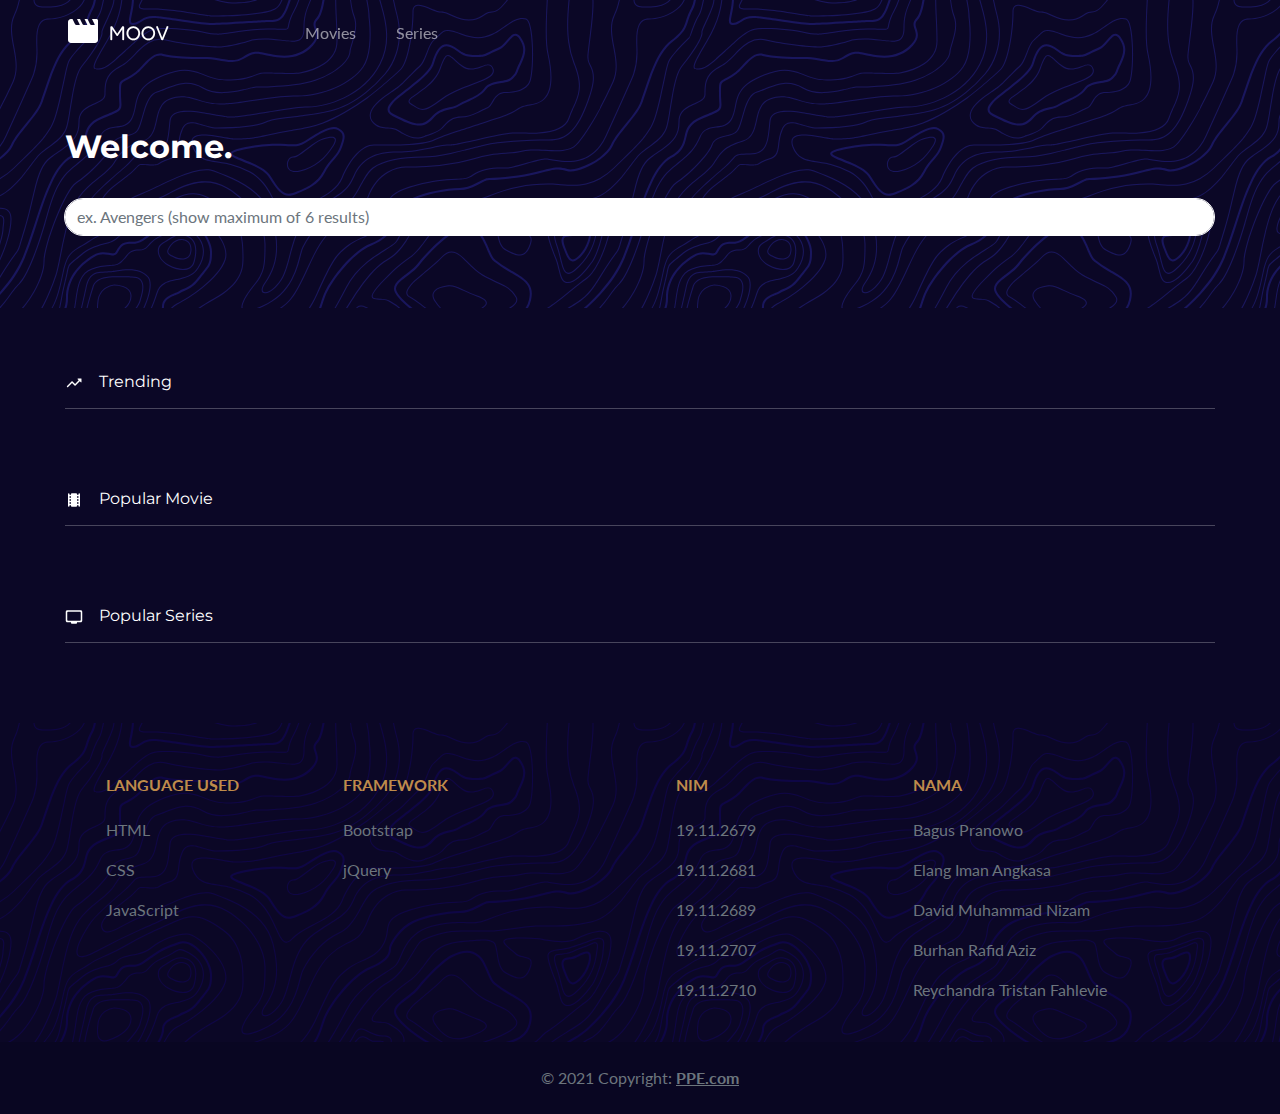
==== commit ebe820ae: "1.12" ====
--- a/index.html
+++ b/index.html
@@ -61,7 +61,7 @@
 
 <div class="jumbotron jumbotron-fluid my-mt" id="jumbotron">
     <div class="container-fluid col-md-11">
-        <h2 class="title fw-bold">Get rickrolled loooooll.</h2>
+        <h2 class="title fw-bold">Welcome.</h2>
         <br>
         <div class="input-group mb-0">
             <span aria-hidden="true" class="fa fa-search fa-2x fa-search"></span>
@@ -110,7 +110,14 @@
                 <div class="container-fluid">
                     <div class="row">
                         <p class="fs-4 title" id="title"></p>
-                        <p id="original_title"></p>
+                        <div class="row">
+                            <div class="col">
+                                <p id="original_title"></p>
+                            </div>
+                            <div class="col text-end">
+                                <p id="time"></p>
+                            </div>
+                        </div>
                         <br><br><hr>
                         <div class="col-md-4" id="poster_path">
                         </div>
--- a/style.css
+++ b/style.css
@@ -104,4 +104,6 @@
 ::-webkit-scrollbar-thumb:hover{
     background-color: #251A73;
 }
-
+.page-link{
+    border-radius:1rem;
+}
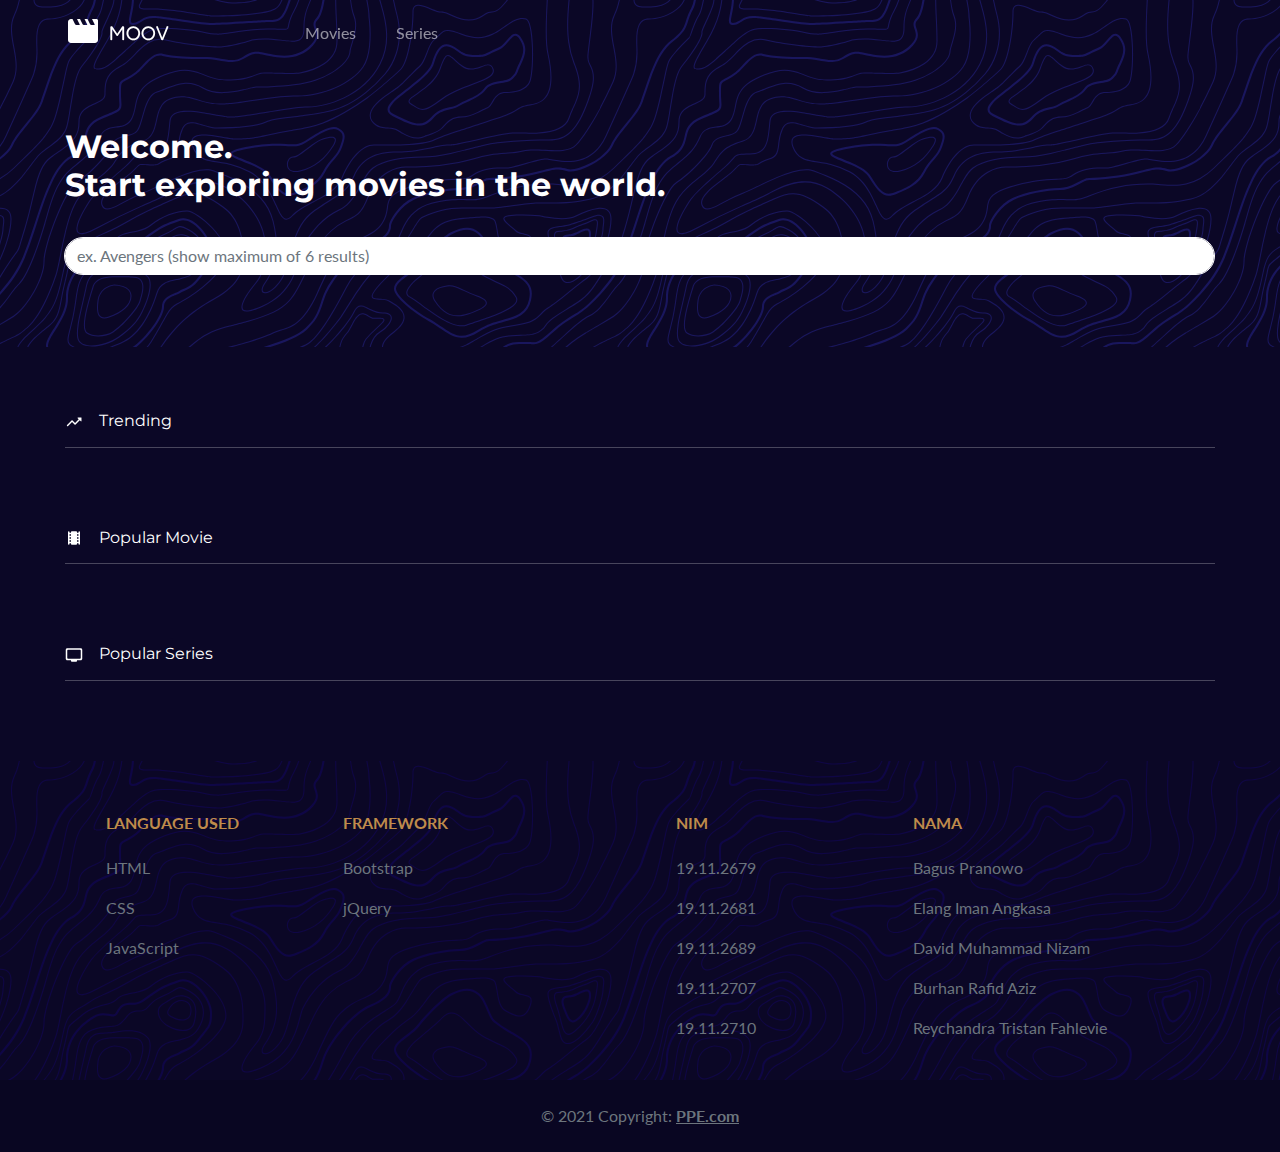
==== commit 220694c6: "1.13" ====
--- a/index.html
+++ b/index.html
@@ -61,7 +61,7 @@
 
 <div class="jumbotron jumbotron-fluid my-mt" id="jumbotron">
     <div class="container-fluid col-md-11">
-        <h2 class="title fw-bold">Welcome.</h2>
+        <h2 class="title fw-bold">Welcome.<br>Start exploring movies in the world.</h2>
         <br>
         <div class="input-group mb-0">
             <span aria-hidden="true" class="fa fa-search fa-2x fa-search"></span>
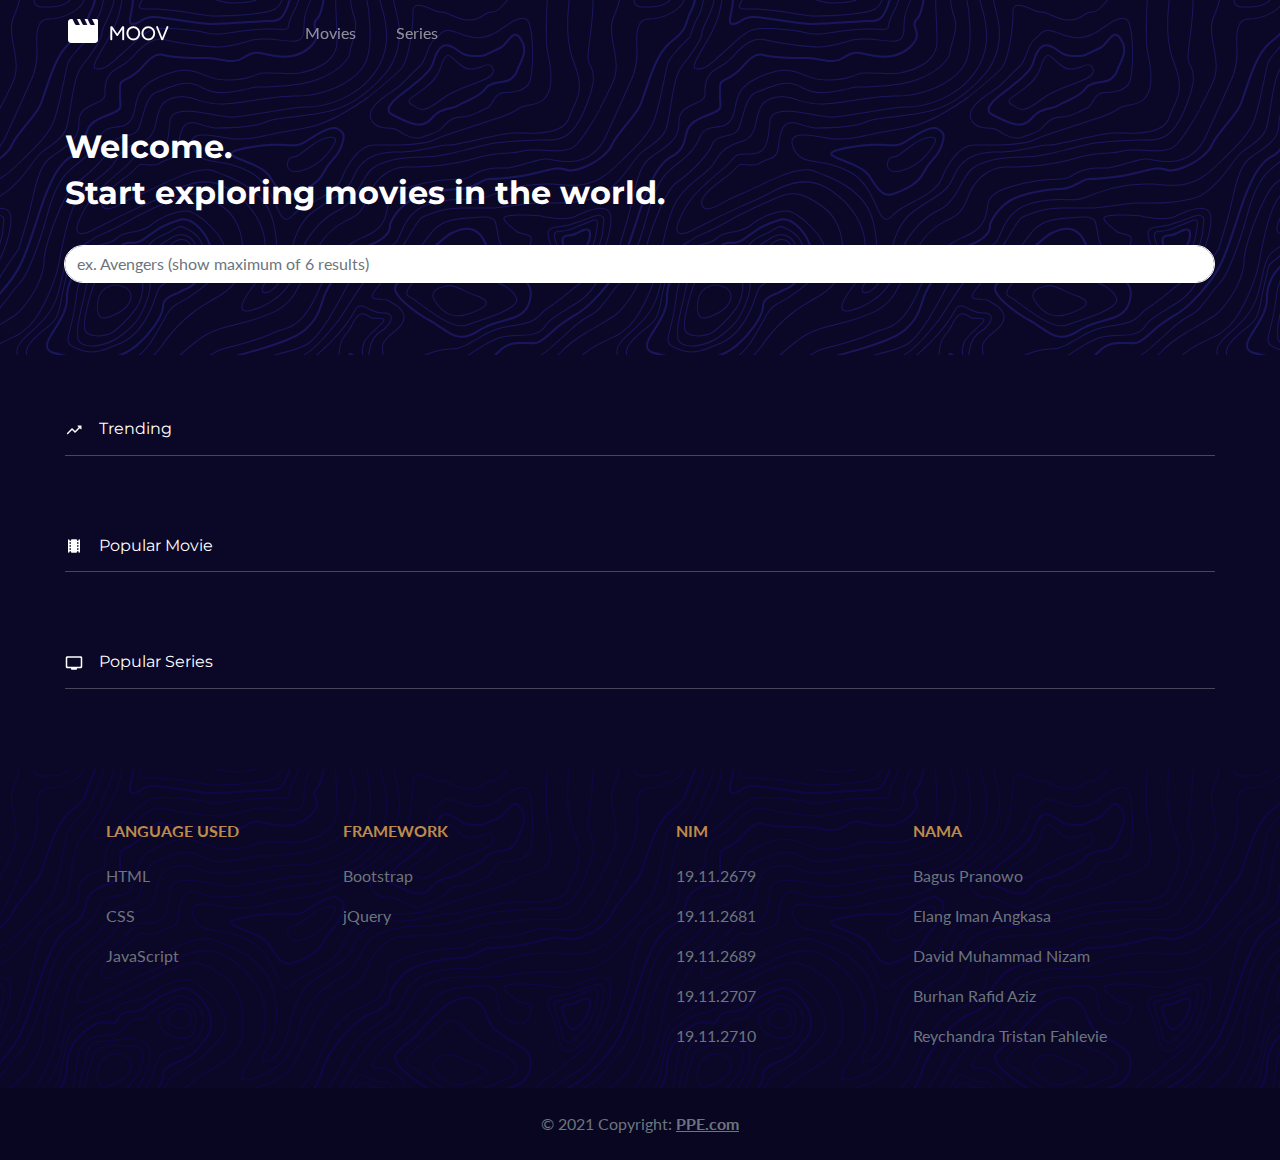
==== commit fd443ec5: "1.14" ====
--- a/index.html
+++ b/index.html
@@ -61,7 +61,8 @@
 
 <div class="jumbotron jumbotron-fluid my-mt" id="jumbotron">
     <div class="container-fluid col-md-11">
-        <h2 class="title fw-bold">Welcome.<br>Start exploring movies in the world.</h2>
+        <h2 class="title fw-bold">Welcome.</h2>
+        <h2 class="title fw-bold">Start exploring movies in the world.</h2>
         <br>
         <div class="input-group mb-0">
             <span aria-hidden="true" class="fa fa-search fa-2x fa-search"></span>
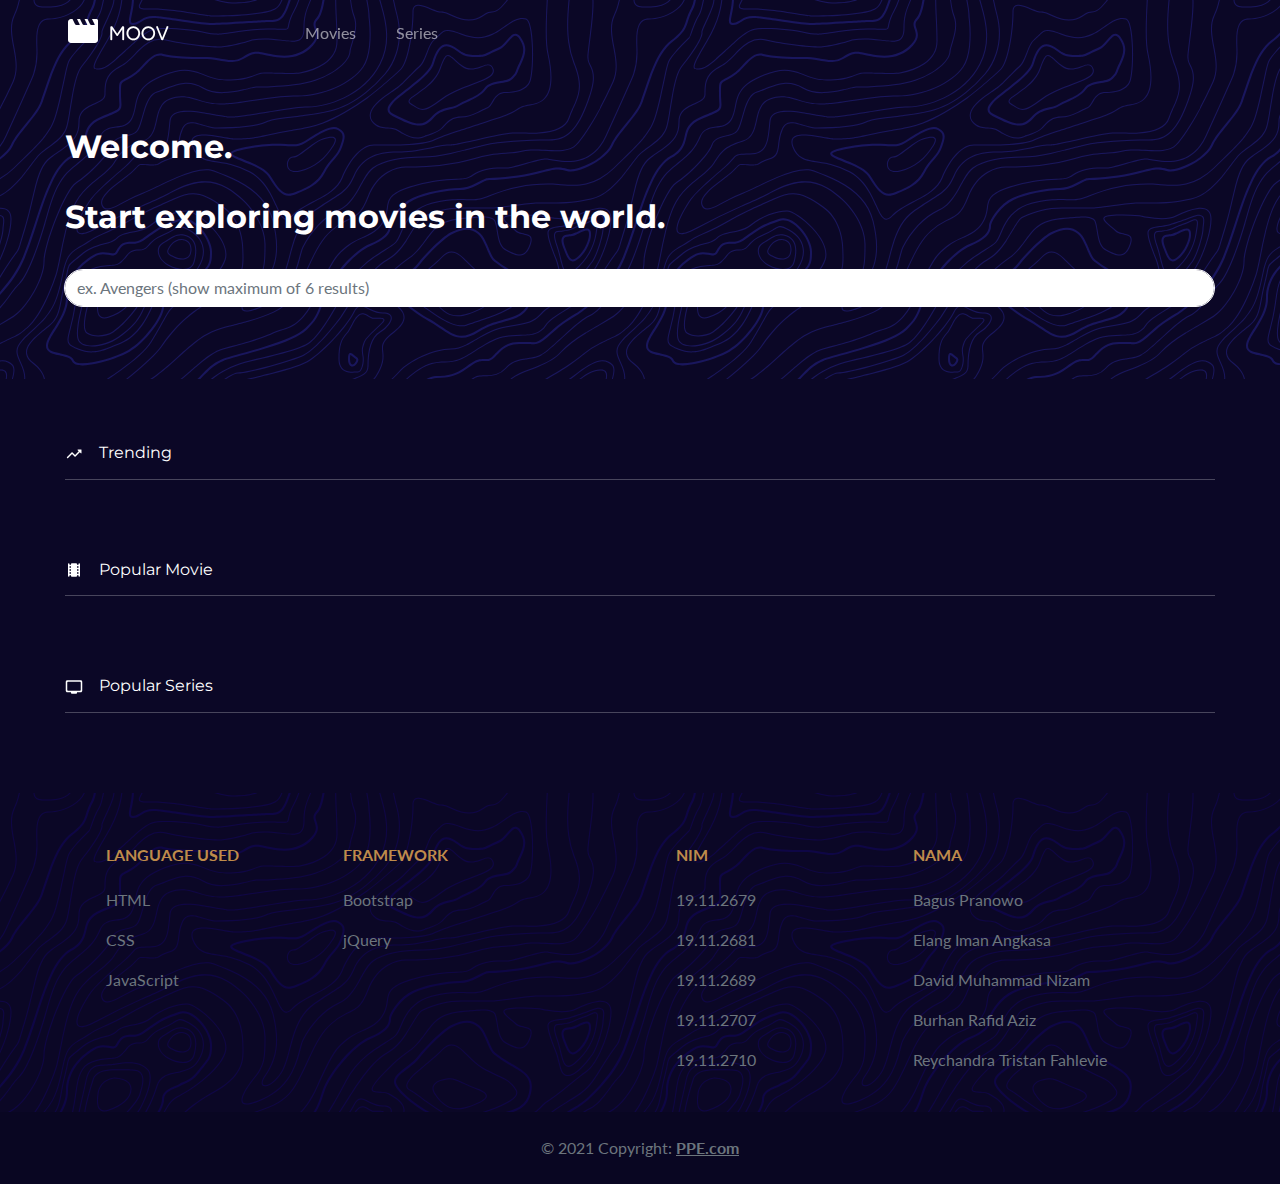
==== commit c738deea: "1.15" ====
--- a/index.html
+++ b/index.html
@@ -62,6 +62,7 @@
 <div class="jumbotron jumbotron-fluid my-mt" id="jumbotron">
     <div class="container-fluid col-md-11">
         <h2 class="title fw-bold">Welcome.</h2>
+        <br>
         <h2 class="title fw-bold">Start exploring movies in the world.</h2>
         <br>
         <div class="input-group mb-0">
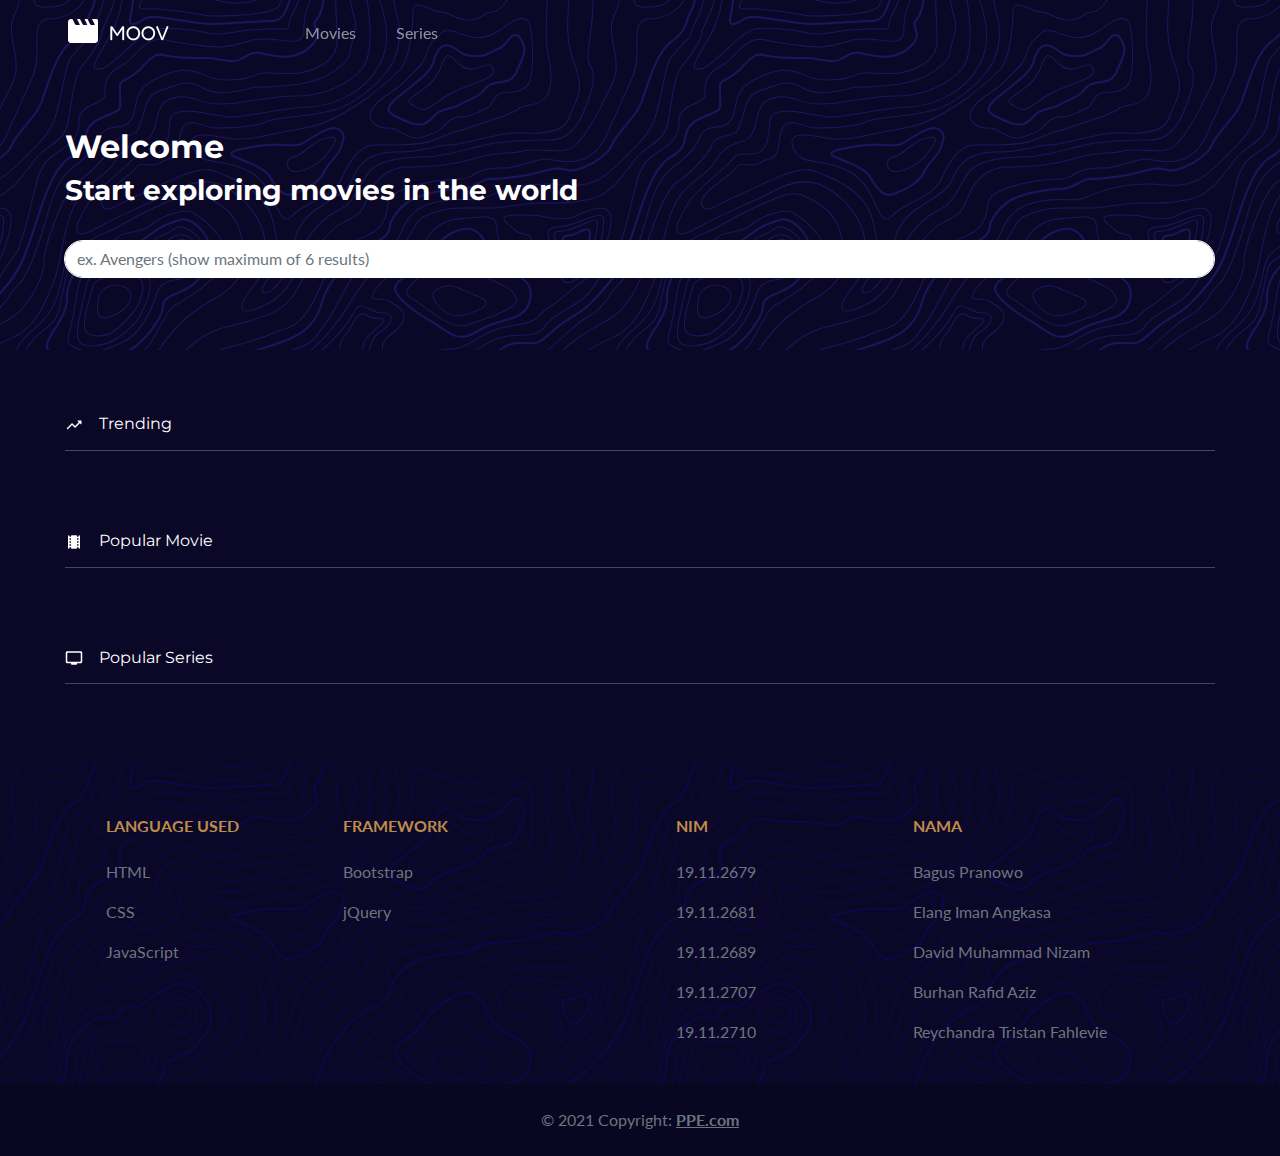
==== commit a7c6fab5: "1.16" ====
--- a/index.html
+++ b/index.html
@@ -61,9 +61,8 @@
 
 <div class="jumbotron jumbotron-fluid my-mt" id="jumbotron">
     <div class="container-fluid col-md-11">
-        <h2 class="title fw-bold">Welcome.</h2>
-        <br>
-        <h2 class="title fw-bold">Start exploring movies in the world.</h2>
+        <h2 class="title fw-bold">Welcome</h2>
+        <h3 class="title fw-bold">Start exploring movies in the world</h3>
         <br>
         <div class="input-group mb-0">
             <span aria-hidden="true" class="fa fa-search fa-2x fa-search"></span>
